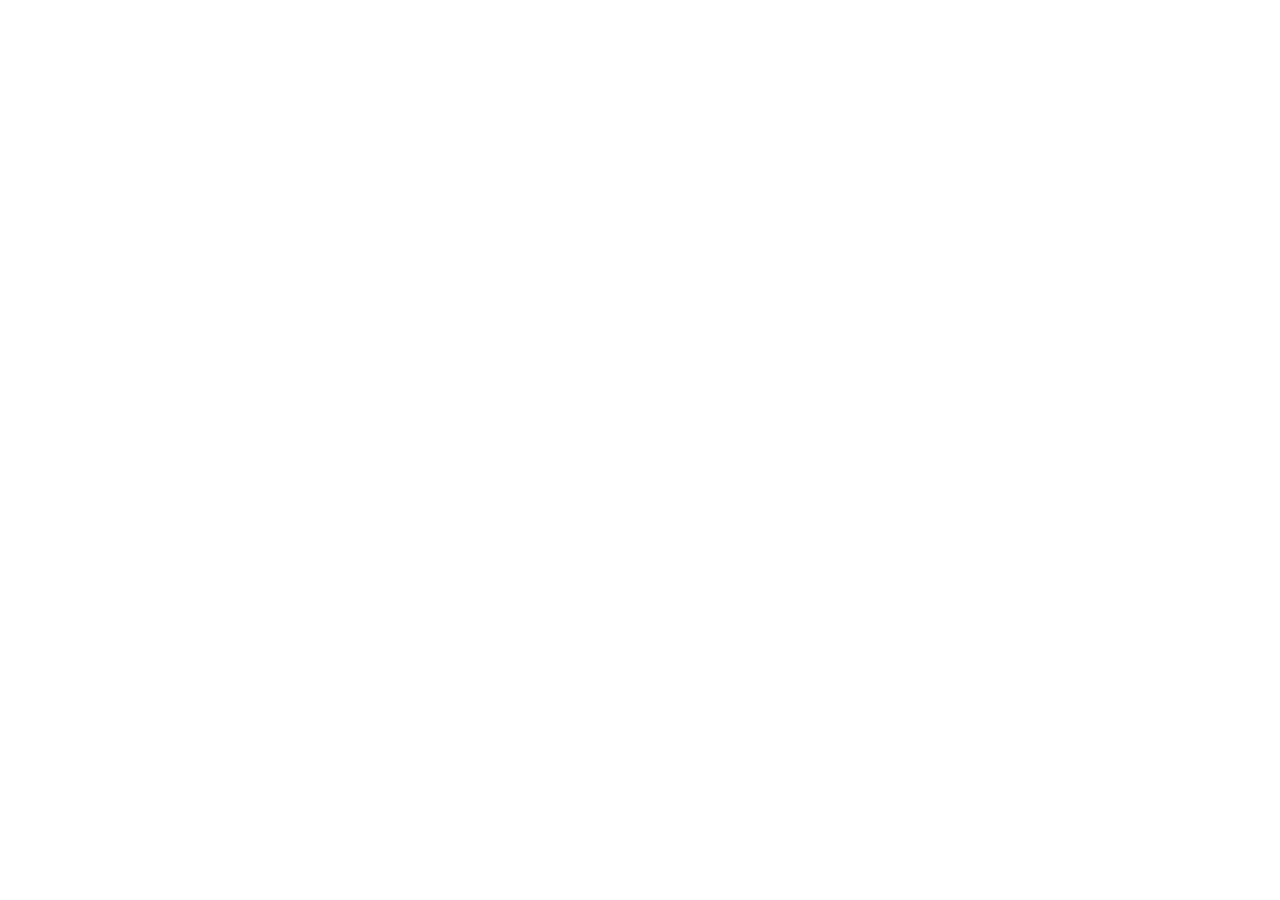
==== about.html @ 4b4af06e "[200~ Init : création du dépôt, arborescence des fichiers et structure HTML de base~  Init : créati" ====
<!DOCTYPE html>
<html lang="en">
<head>
    <meta charset="UTF-8">
    <meta name="viewport" content="width=device-width, initial-scale=1.0">
    <title>Document</title>
</head>
<link rel="stylesheet" href="https://cdn.jsdelivr.net/npm/bootstrap@5.3.8/dist/css/bootstrap.min.css">
<body>
    <script src="https://cdn.jsdelivr.net/npm/bootstrap@5.3.8/dist/js/bootstrap.bundle.min.js
"></script>
</body>
</html>
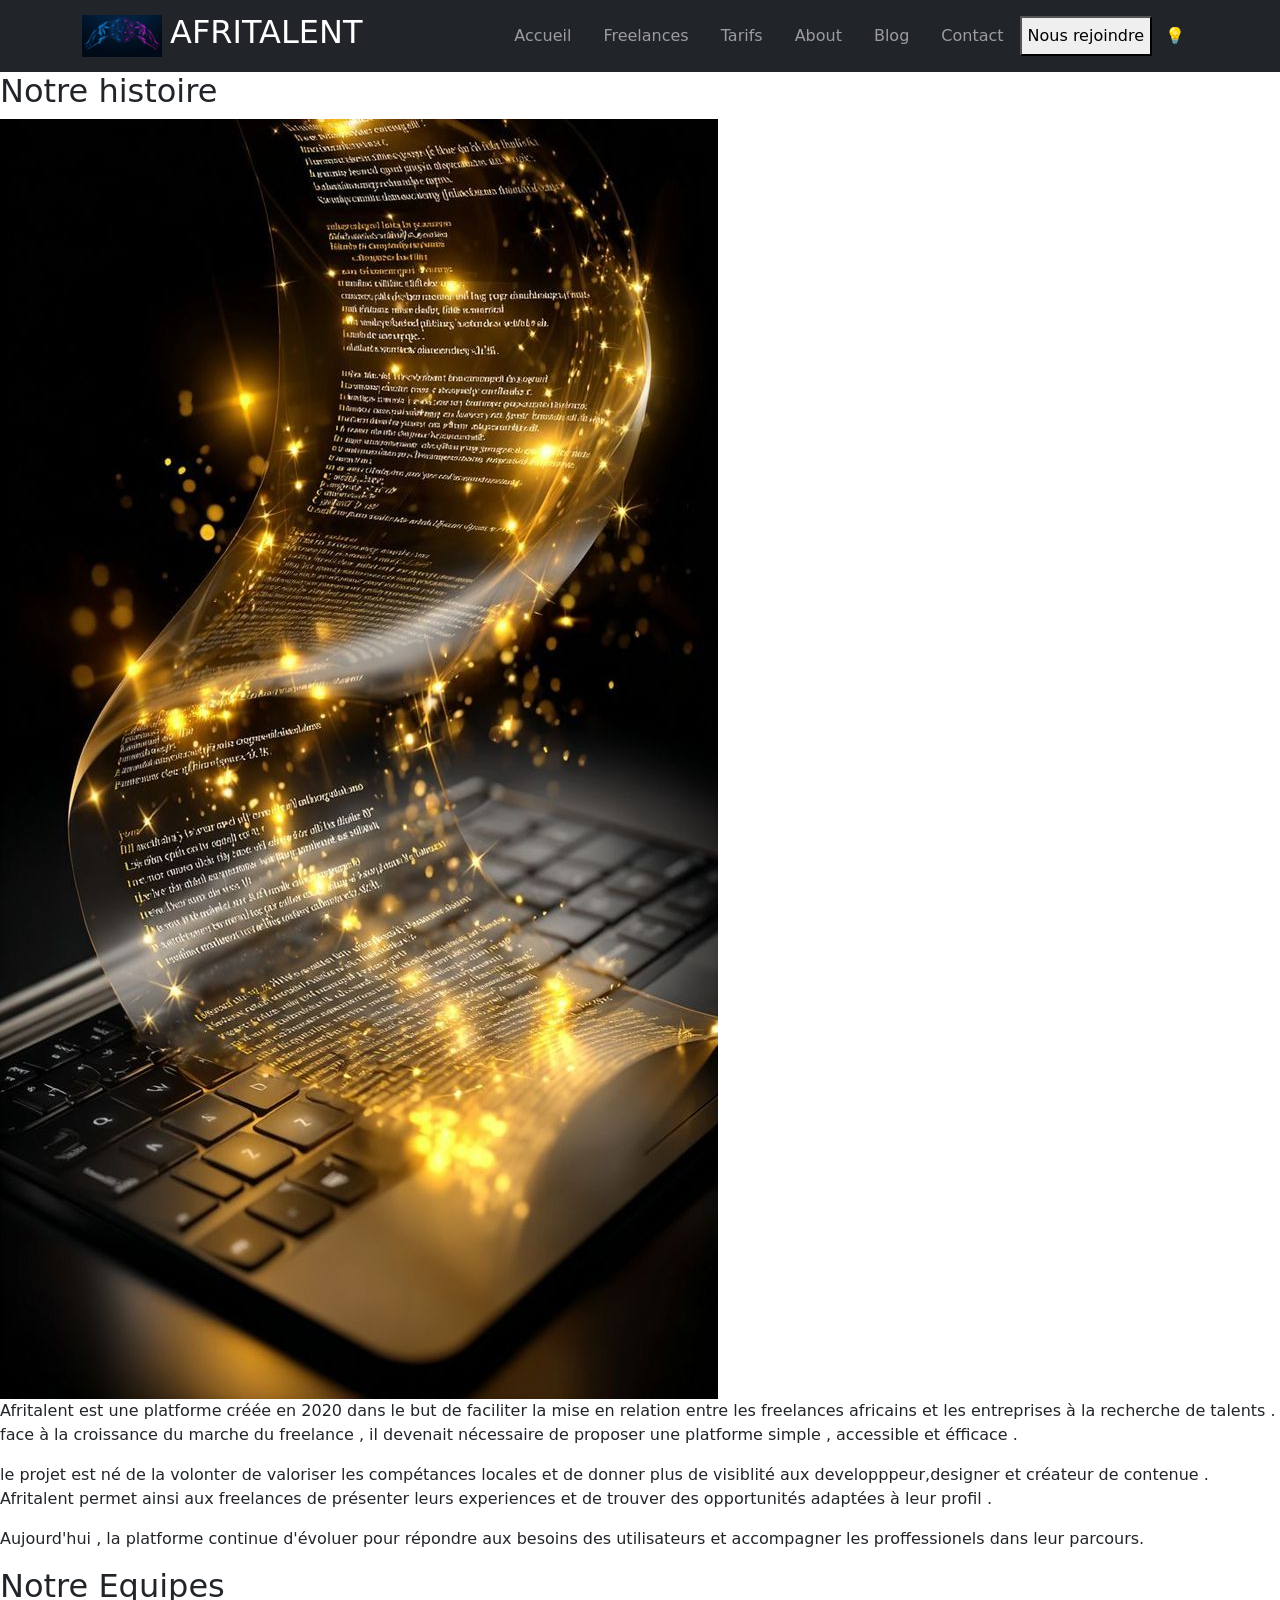
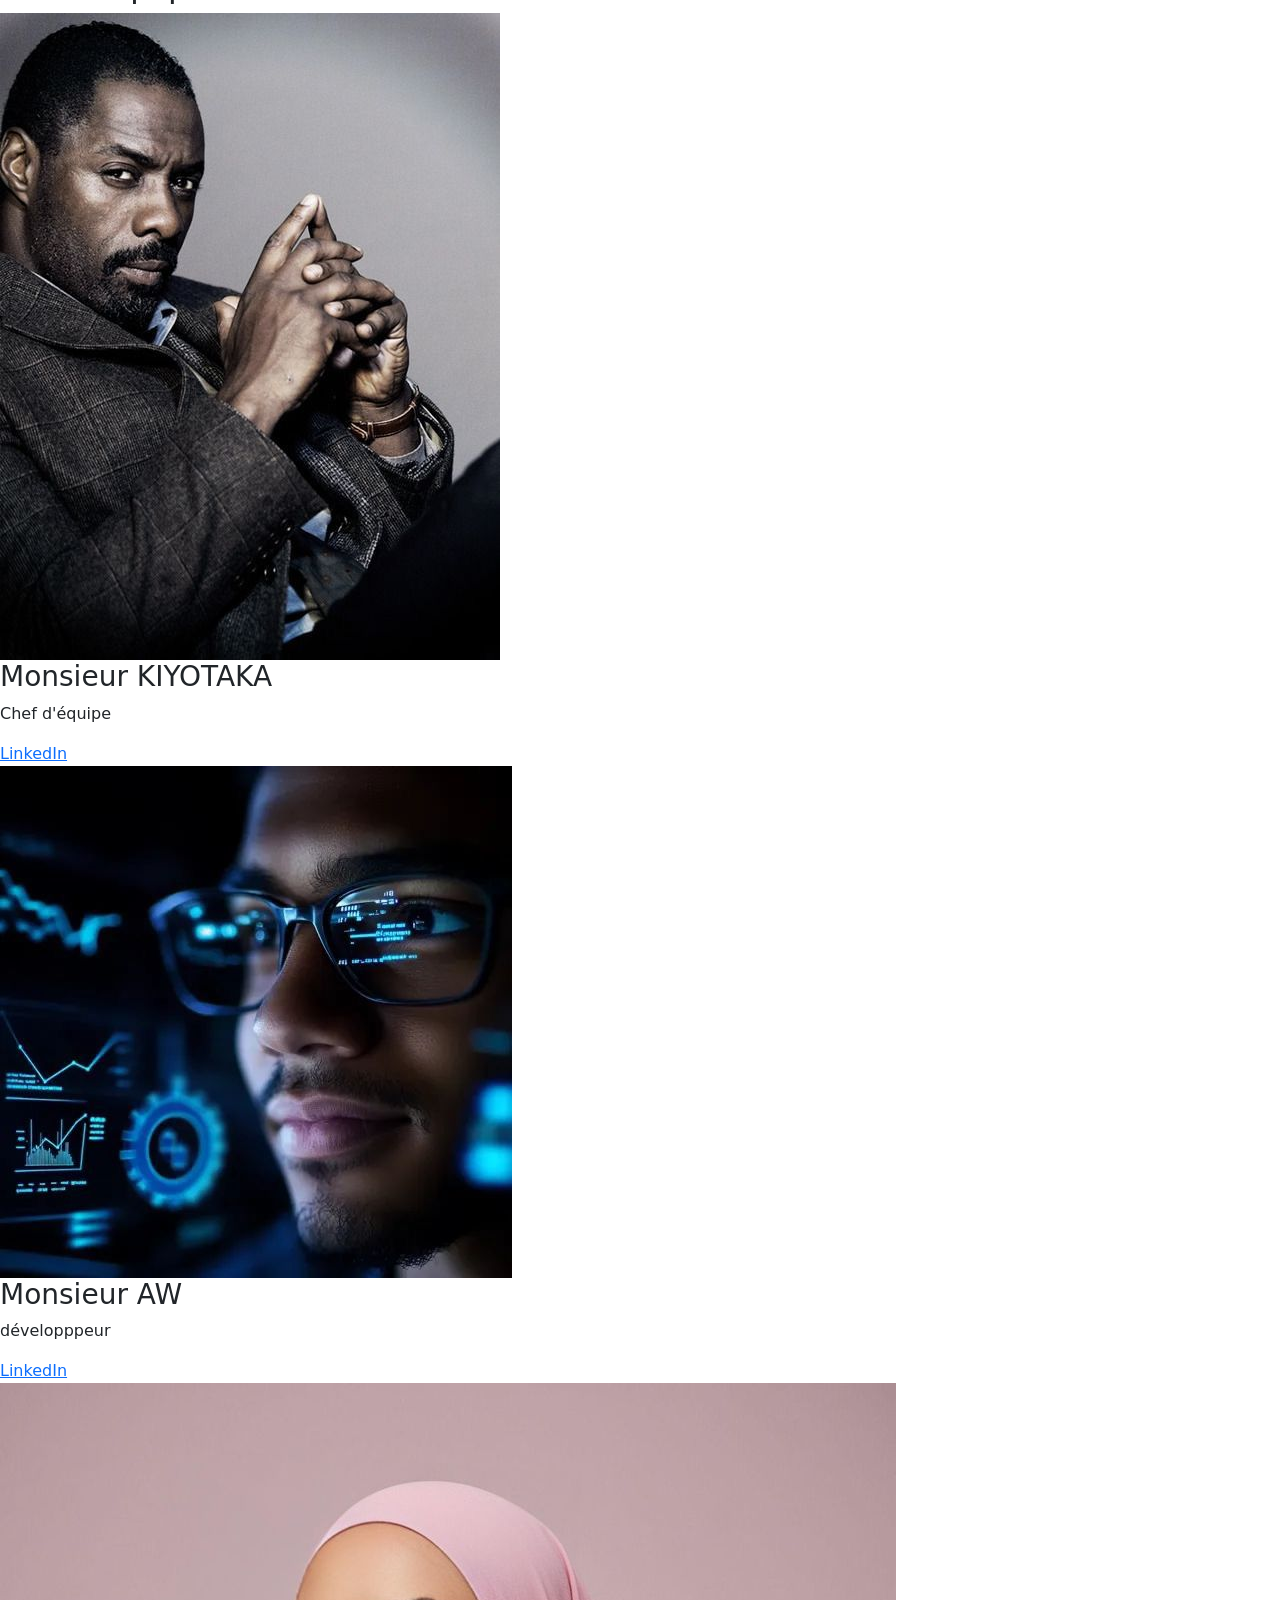
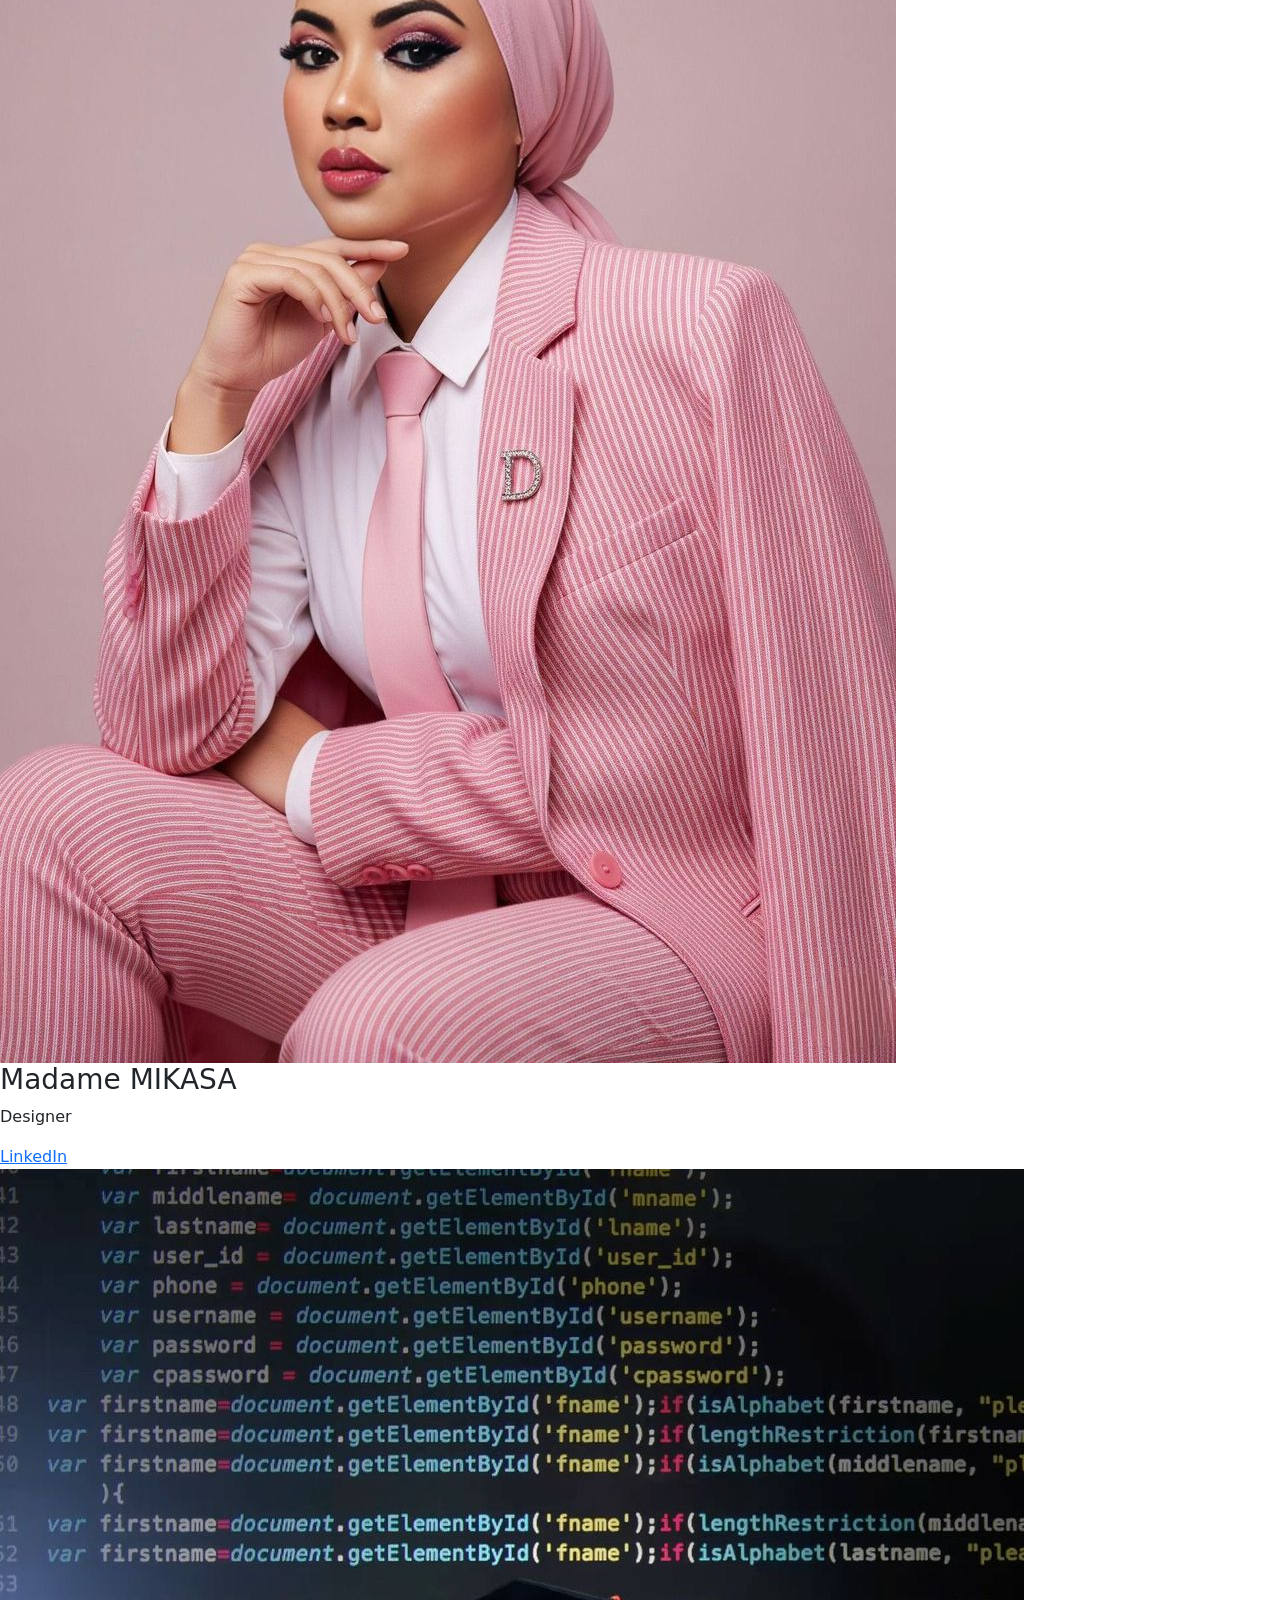
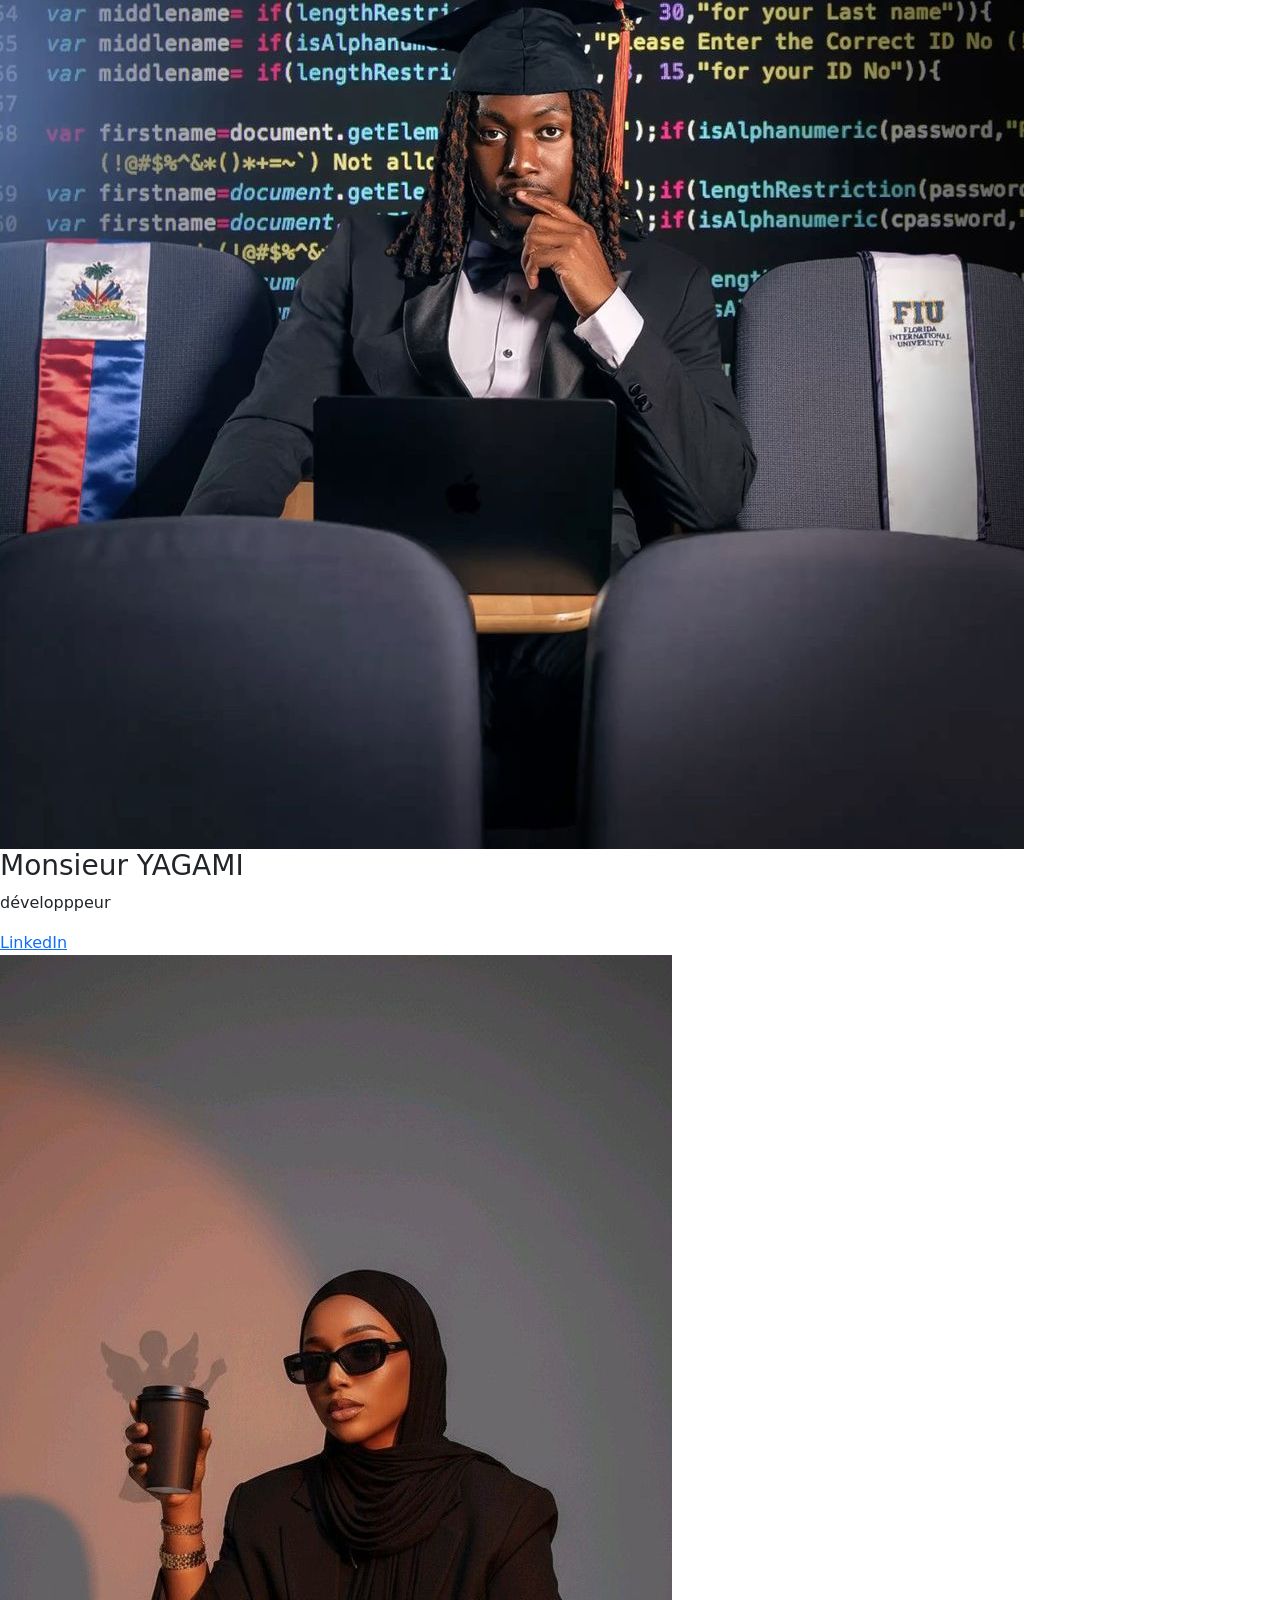
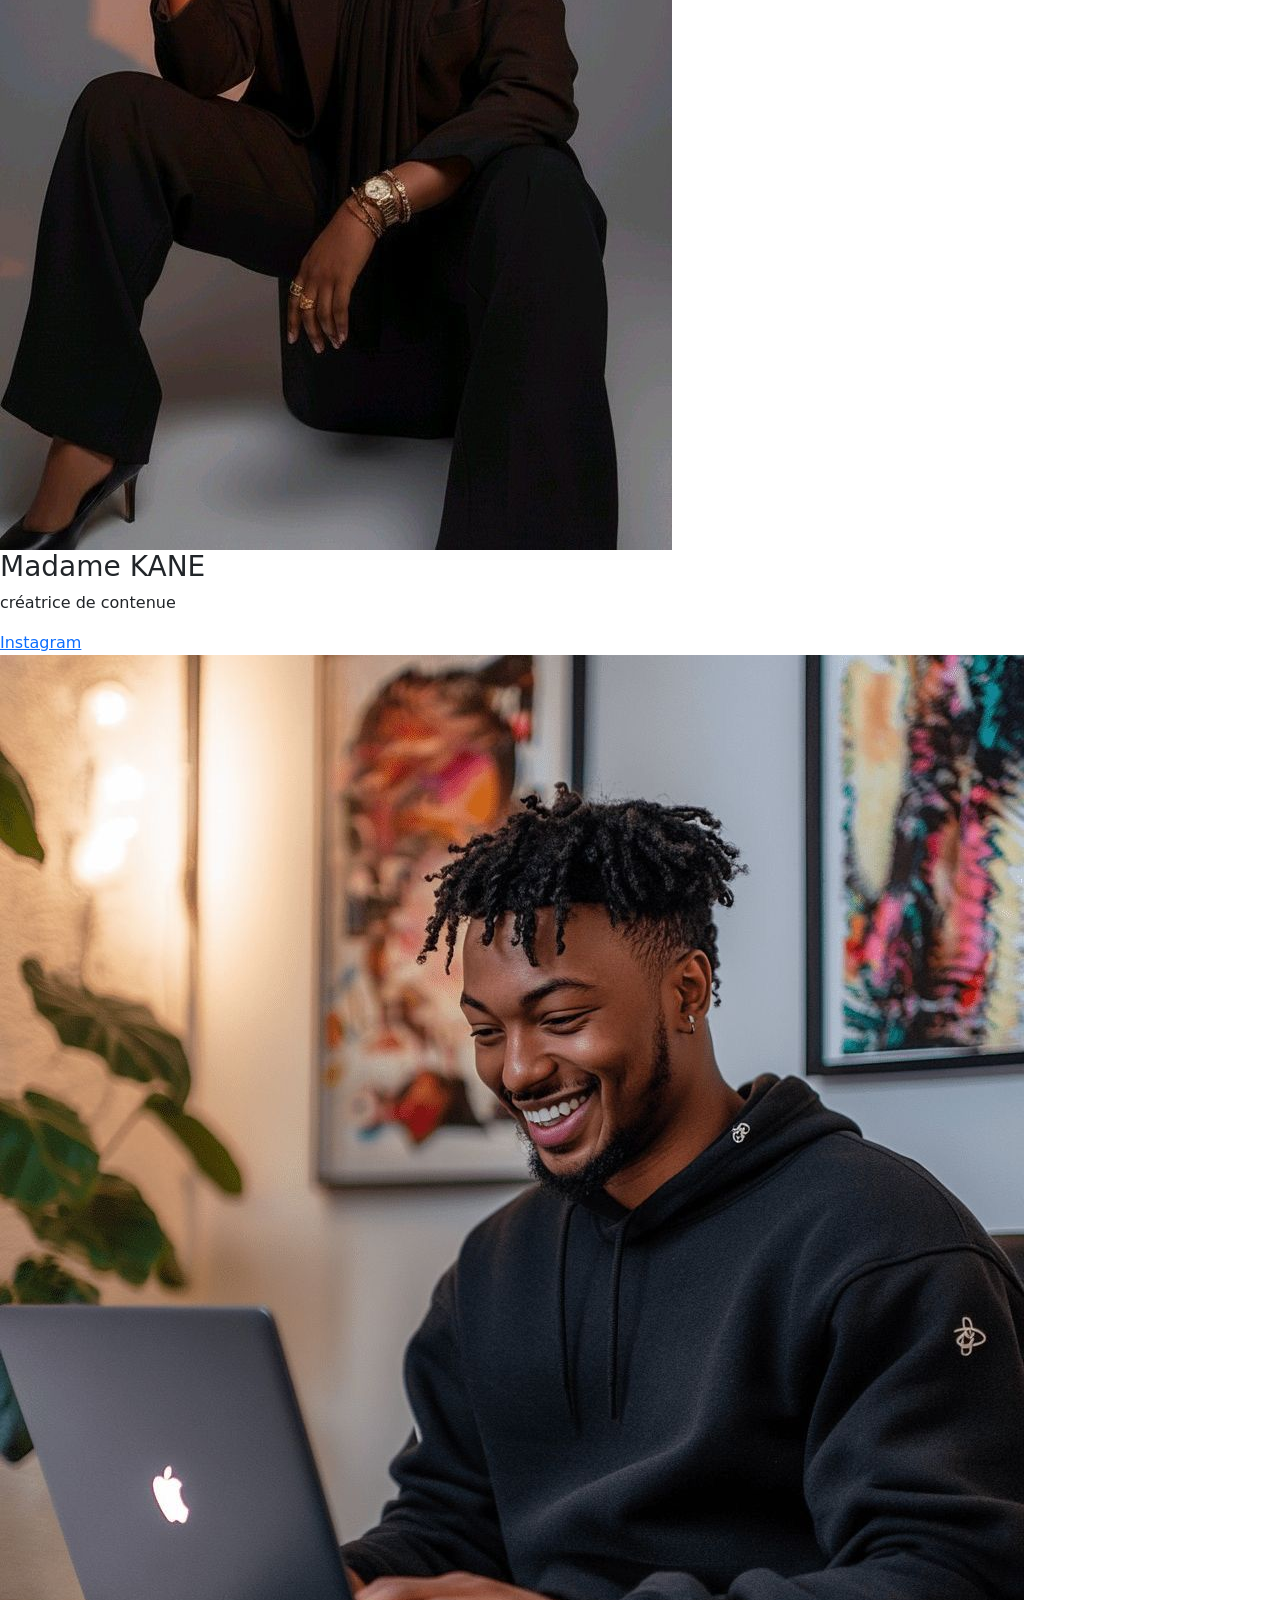
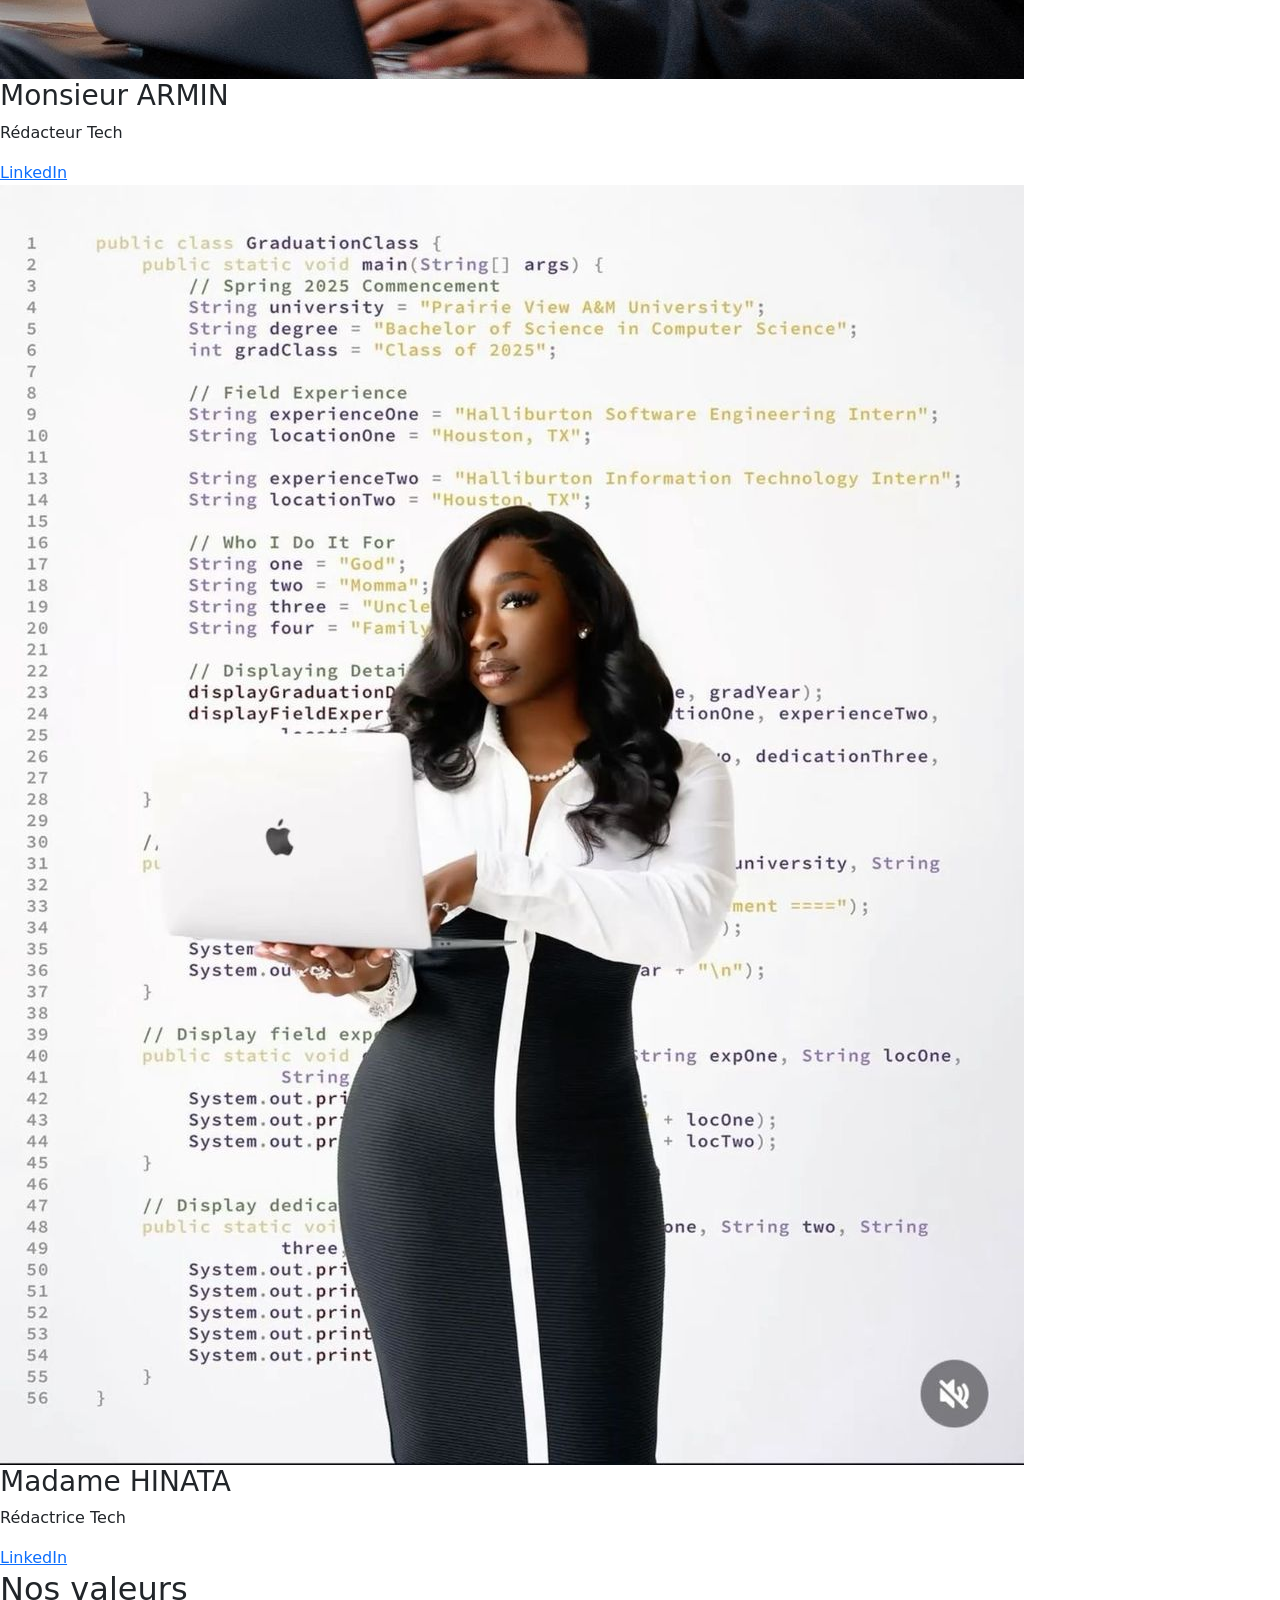
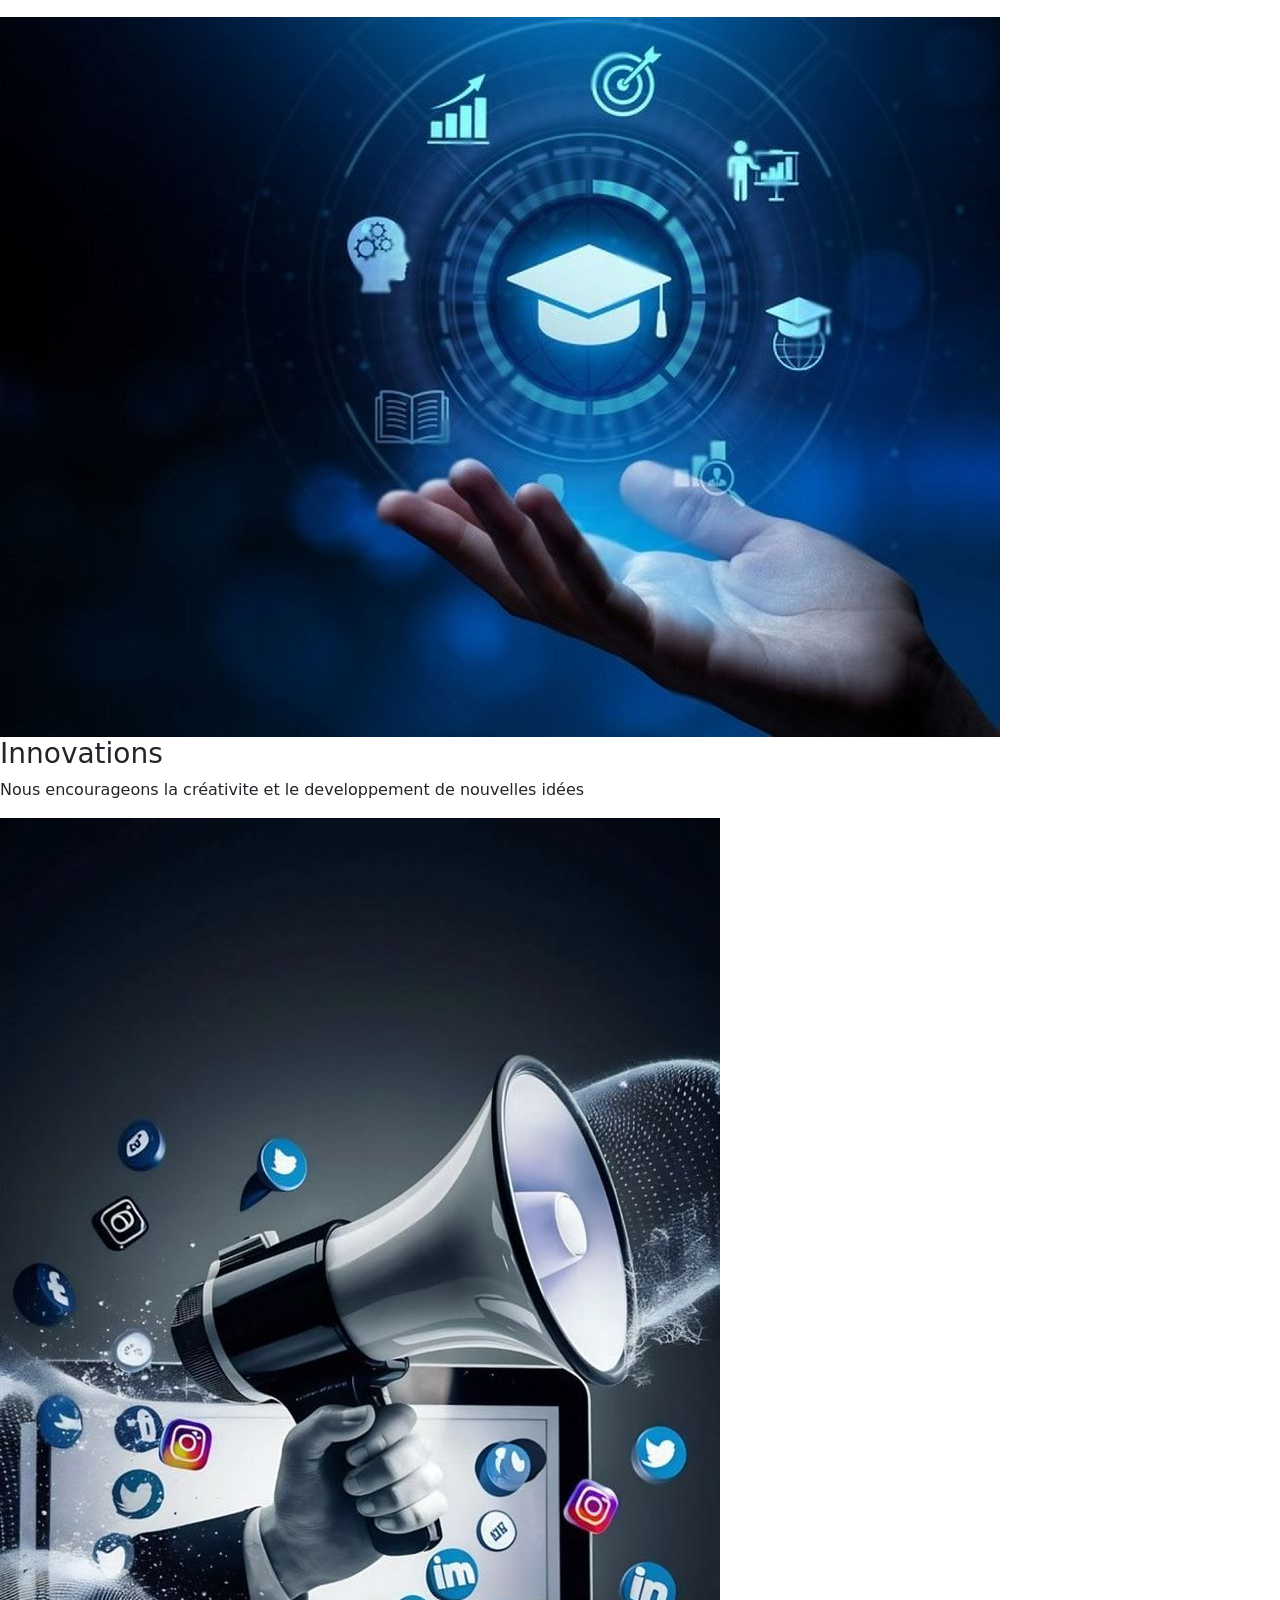
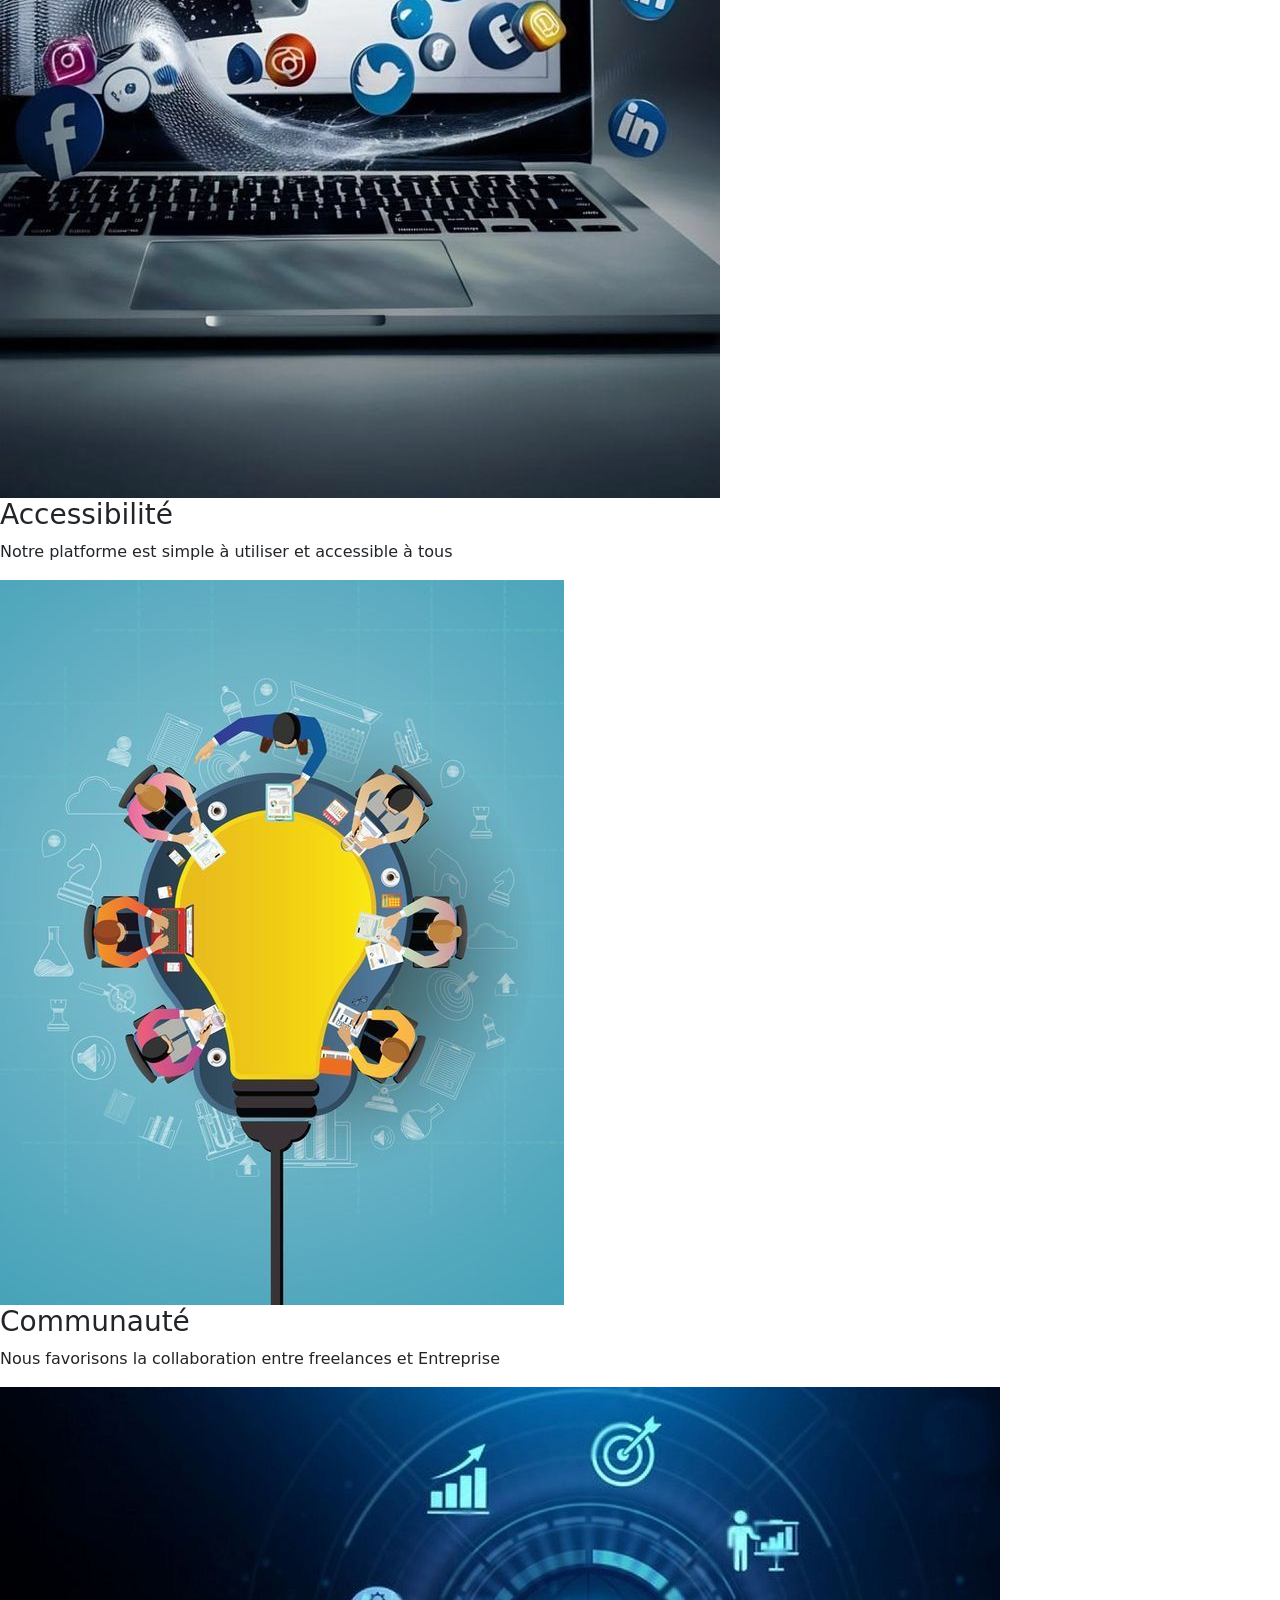
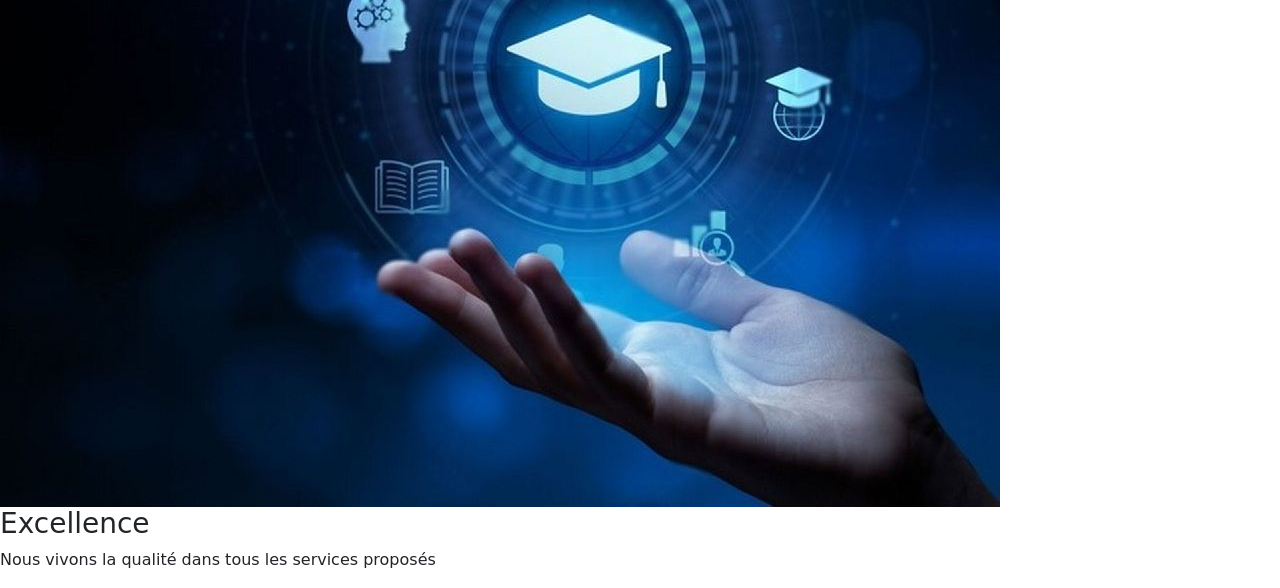
==== commit a6acece0: "HTML : structure complète des 5 pages avec sections et contenu texte quelques corrections de fautes" ====
--- a/about.html
+++ b/about.html
@@ -6,7 +6,164 @@
     <title>Document</title>
 </head>
 <link rel="stylesheet" href="https://cdn.jsdelivr.net/npm/bootstrap@5.3.8/dist/css/bootstrap.min.css">
+
 <body>
+
+   <header>
+        <div>
+<nav class="navbar navbar-expand-lg navbar-dark bg-dark">
+    <div class="container">
+        <!--gestion du menu--> 
+        <a class="navbar-brand d-flex align-items-center" href="index.html">
+        <img src="images/image8.jpeg" alt="logo" width="80" class="me-2">
+        <h2>AFRITALENT</h2>
+        </a>
+        <!--bouton mobile-->
+    <button class="navbar-toggler" type="button" data-bs-toggle="collapse" data-bs-target="#navbarMenu">
+<span class="navbar-toggler-icon"></span>
+    </button>
+    <!--menu de nav-->
+    <div class="collapse navbar-collapse" id="navbarMenu">
+        <ul class="navbar-nav ms-auto">
+  <li class="nav-item">
+    <a class="nav-link mx-2" href="index.html">Accueil</a>
+    </li>
+<li class="nav-item">
+<a class="nav-link mx-2" href="freelances.html">Freelances</a>
+</li>
+<li class="nav-item">
+<a class="nav-link mx-2" href="tarifs.html">Tarifs</a>
+</li>
+<li class="nav-item">
+<a class="nav-link mx-2" href="about.html">About</a>
+</li>
+<li class="nav-item">
+<a class="nav-link mx-2" href="blog.html">Blog</a>
+</li>
+<li class="nav-item">
+<a class="nav-link mx-2" href="contact.html">Contact</a>
+</li>
+
+<button class="diey">Nous rejoindre</button>
+<button id="btn" class="btn btn-pink">💡</button>
+</ul>
+</div>
+</div>
+</nav>
+
+    </header>
+
+<section>
+  <h2>Notre histoire</h2>
+  <img src="images/image37.jpeg" alt="">
+  <p>Afritalent est une platforme créée en 2020 dans le but de faciliter la mise en relation entre 
+    les freelances africains et les entreprises à la recherche de talents .
+  face à la croissance du marche du freelance , il devenait nécessaire de proposer une platforme simple , accessible et éfficace .
+  </p>
+
+  <p>le projet est né de la volonter de valoriser les compétances locales et de donner plus de visiblité aux developppeur,designer et 
+    créateur de contenue . Afritalent permet ainsi aux freelances de présenter leurs experiences et de trouver des opportunités 
+    adaptées à leur profil .
+  </p>
+  <p>Aujourd'hui , la platforme continue d'évoluer pour répondre  aux besoins 
+    des utilisateurs et accompagner les proffessionels dans leur parcours.
+  </p>
+</section>
+
+<!--equipes-->
+
+<section>
+  
+  <h2>Notre Equipes</h2>
+  <div>
+
+
+    <div>
+<img src="images/image45.jpeg" alt="">
+<h3>Monsieur KIYOTAKA</h3>
+<p>Chef d'équipe</p>
+<a href="https://linkedin.com">LinkedIn</a>
+</div>
+
+ <div>
+<img src="images/image38.jpeg" alt="">
+<h3>Monsieur AW</h3>
+<p>développpeur</p>
+<a href="https://linkedin.com">LinkedIn</a>
+    </div>
+
+    <div>
+<img src="images/image43.jpeg" alt="">
+<h3>Madame MIKASA</h3>
+<p>Designer</p>
+<a href="https://linkedin.com">LinkedIn</a>
+</div>
+
+    <div>
+<img src="images/image40.jpeg" alt="">
+<h3>Monsieur YAGAMI</h3>
+<p>développpeur</p>
+<a href="https://linkedin.com">LinkedIn</a>
+</div>
+
+ <div>
+<img src="images/image44.jpeg" alt="">
+<h3>Madame KANE</h3>
+<p>créatrice de contenue</p>
+<a href="https://instagram.com">Instagram</a>
+</div>
+
+ <div>
+<img src="images/image42.jpeg" alt="">
+<h3>Monsieur ARMIN</h3>
+<p>Rédacteur Tech</p>
+<a href="https://linkedin.com">LinkedIn</a>
+</div>
+
+
+ <div>
+<img src="images/image41.jpeg" alt="">
+<h3>Madame HINATA</h3>
+<p>Rédactrice Tech</p>
+<a href="https://linkedin.com">LinkedIn</a>
+</div>
+  </div>
+</section>
+
+<section>
+  <h2>Nos valeurs</h2>
+  <div>
+    <div>
+    <img src="images/image46.jpeg" alt="">
+      <h3>Innovations</h3>
+      <p>Nous encourageons la créativite et le developpement de nouvelles idées </p>
+    </div>
+
+<div>
+     <img src="images/image49.jpeg" alt=""> 
+      <h3>Accessibilité</h3>
+      <p>Notre platforme est simple à utiliser et accessible à tous </p>
+    </div>
+
+
+<div>
+      <img src="images/image48.jpeg" alt="">
+      <h3>Communauté</h3>
+      <p>Nous favorisons la collaboration entre freelances et Entreprise </p>
+    </div>
+
+<div>
+      <img src="images/image46.jpeg" alt="">
+      <h3>Excellence</h3>
+      <p>Nous vivons la qualité dans tous les services proposés </p>
+    </div>
+
+  </div>
+</section>
+
+
+<!--chiffres cles javascript-->
+
     <script src="https://cdn.jsdelivr.net/npm/bootstrap@5.3.8/dist/js/bootstrap.bundle.min.js
 "></script>
 </body>
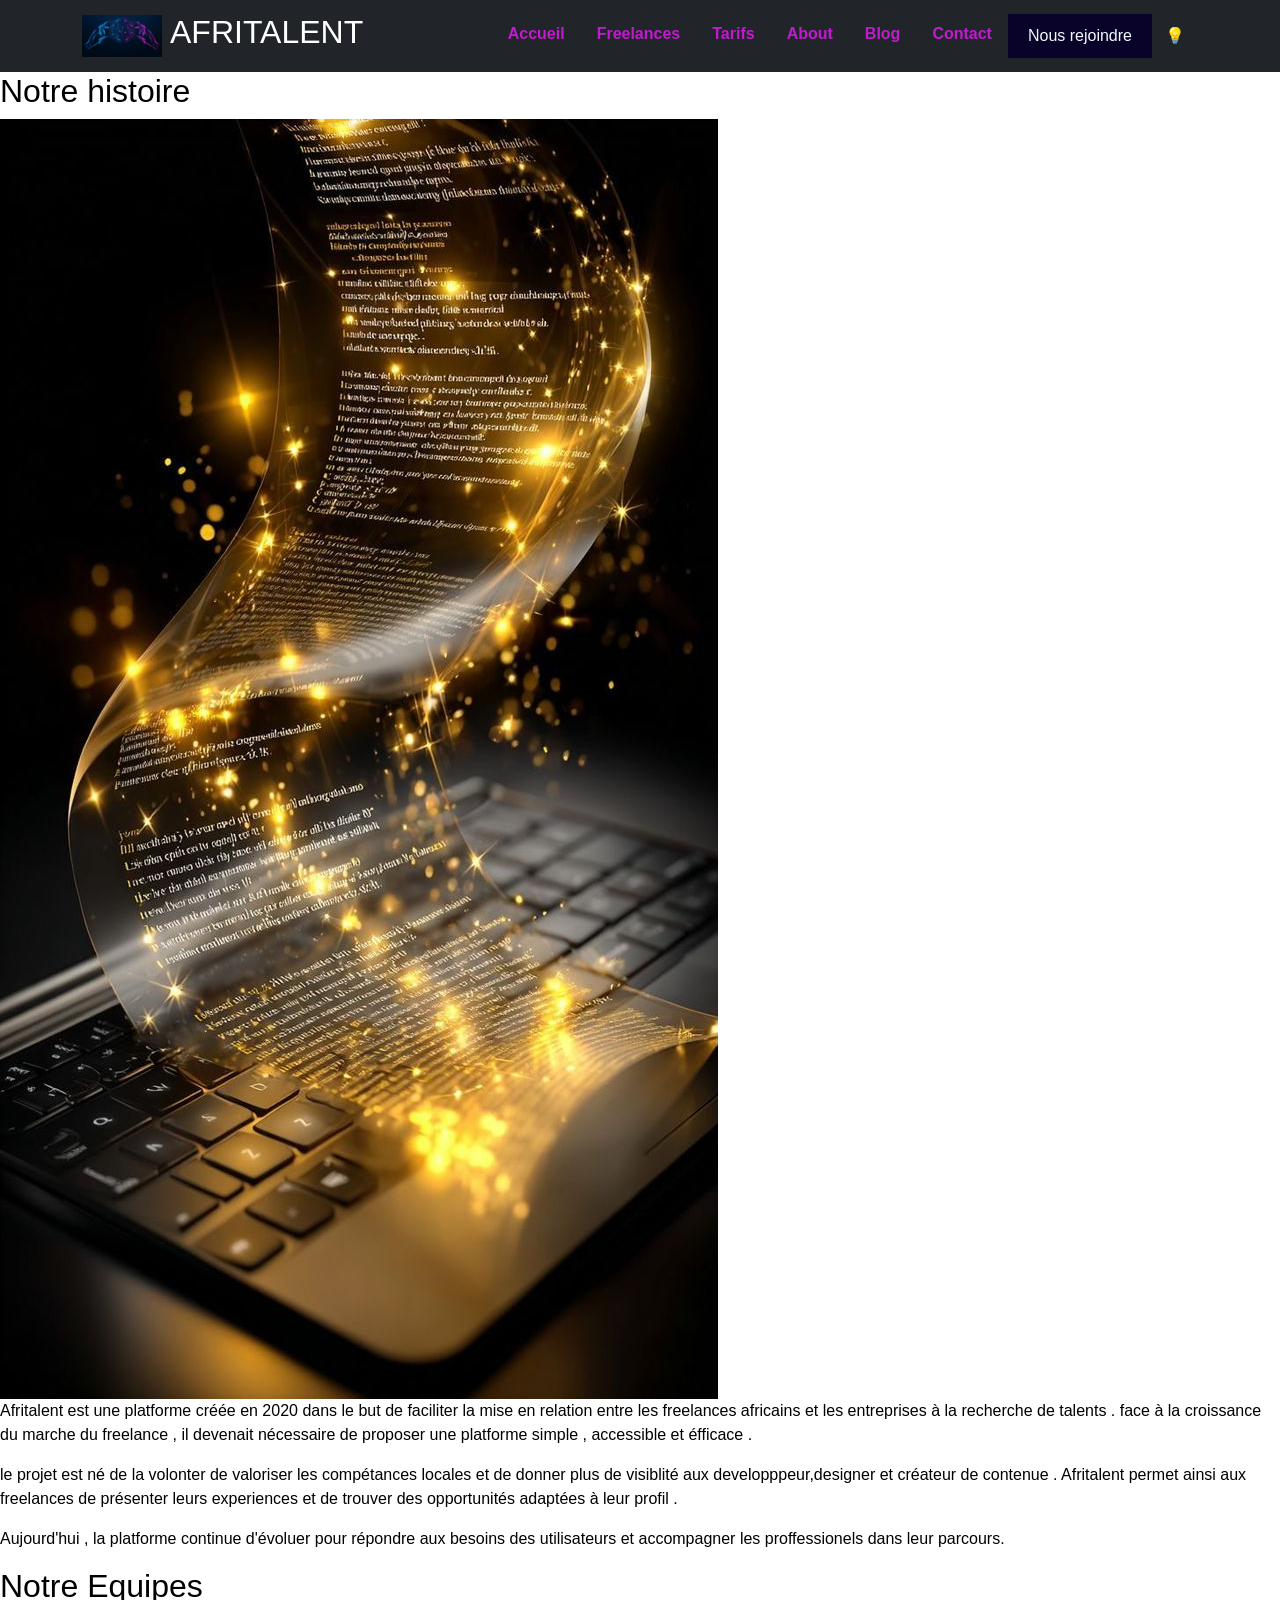
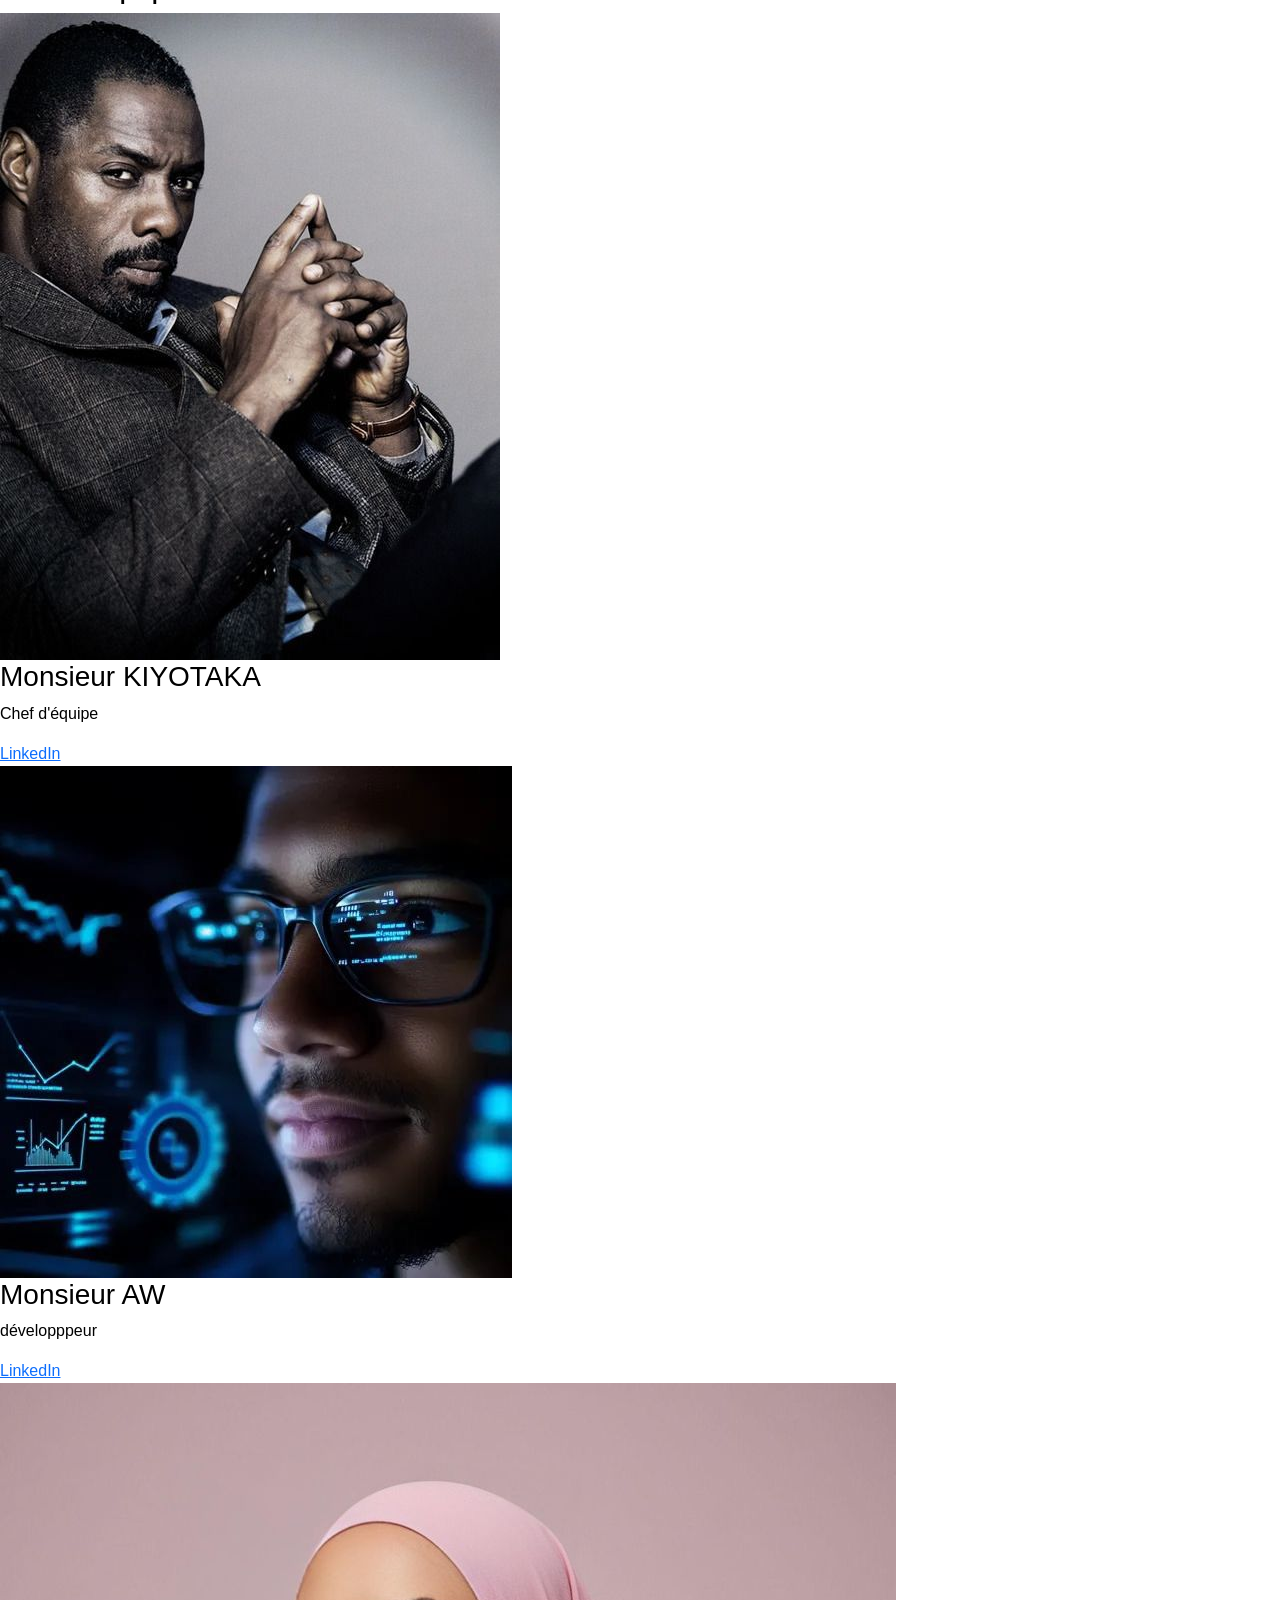
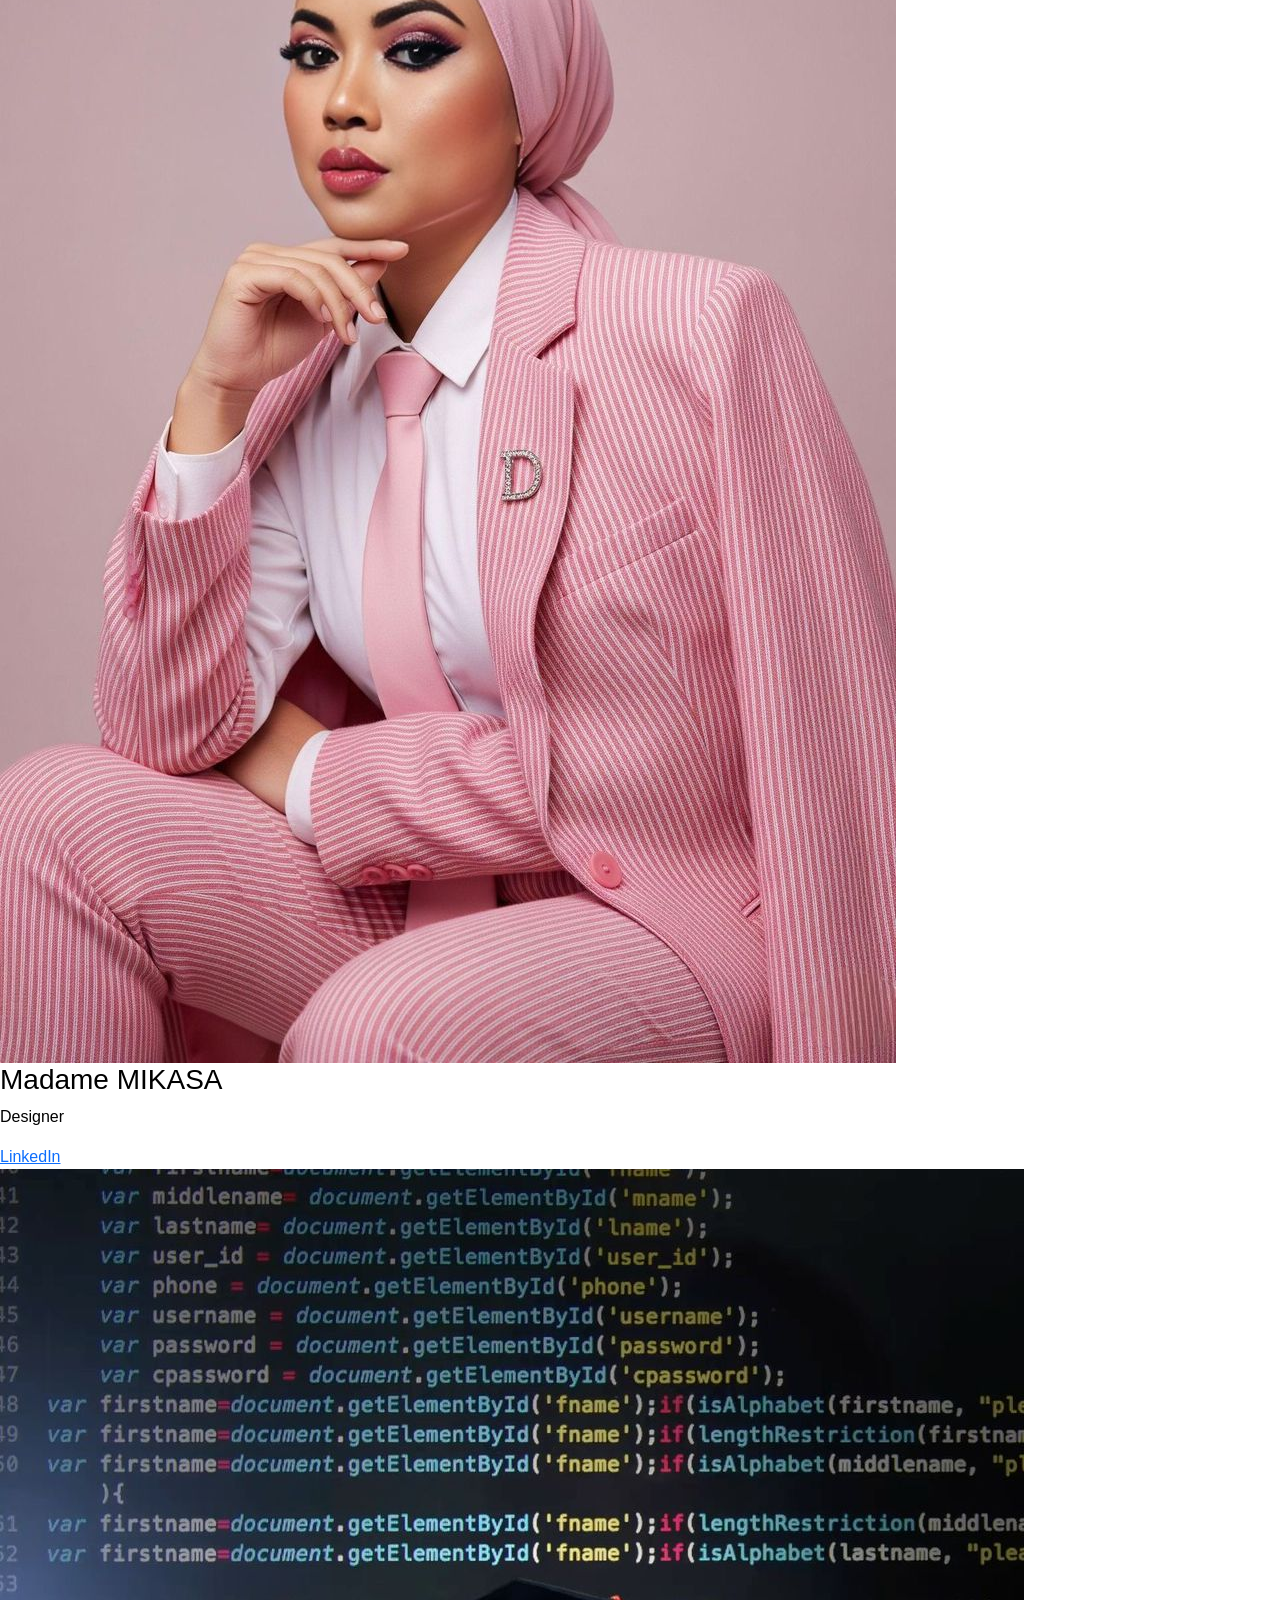
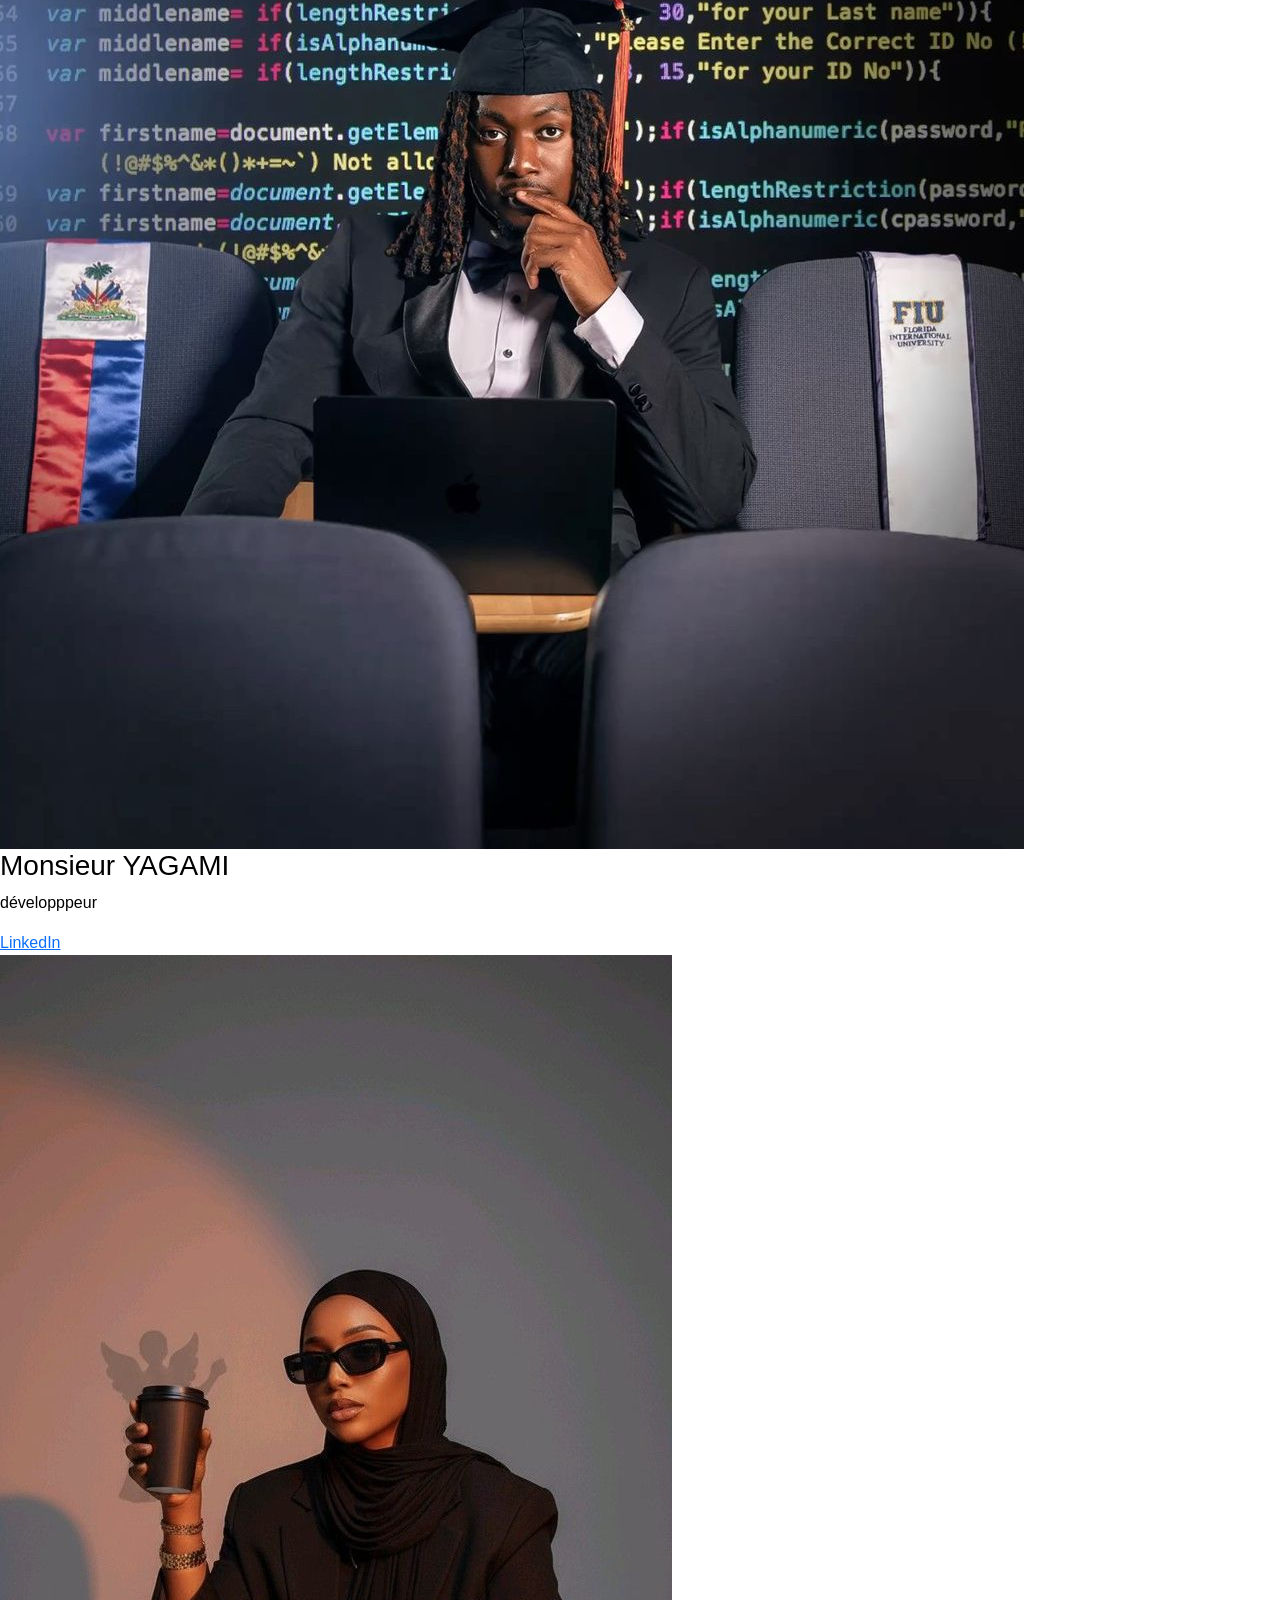
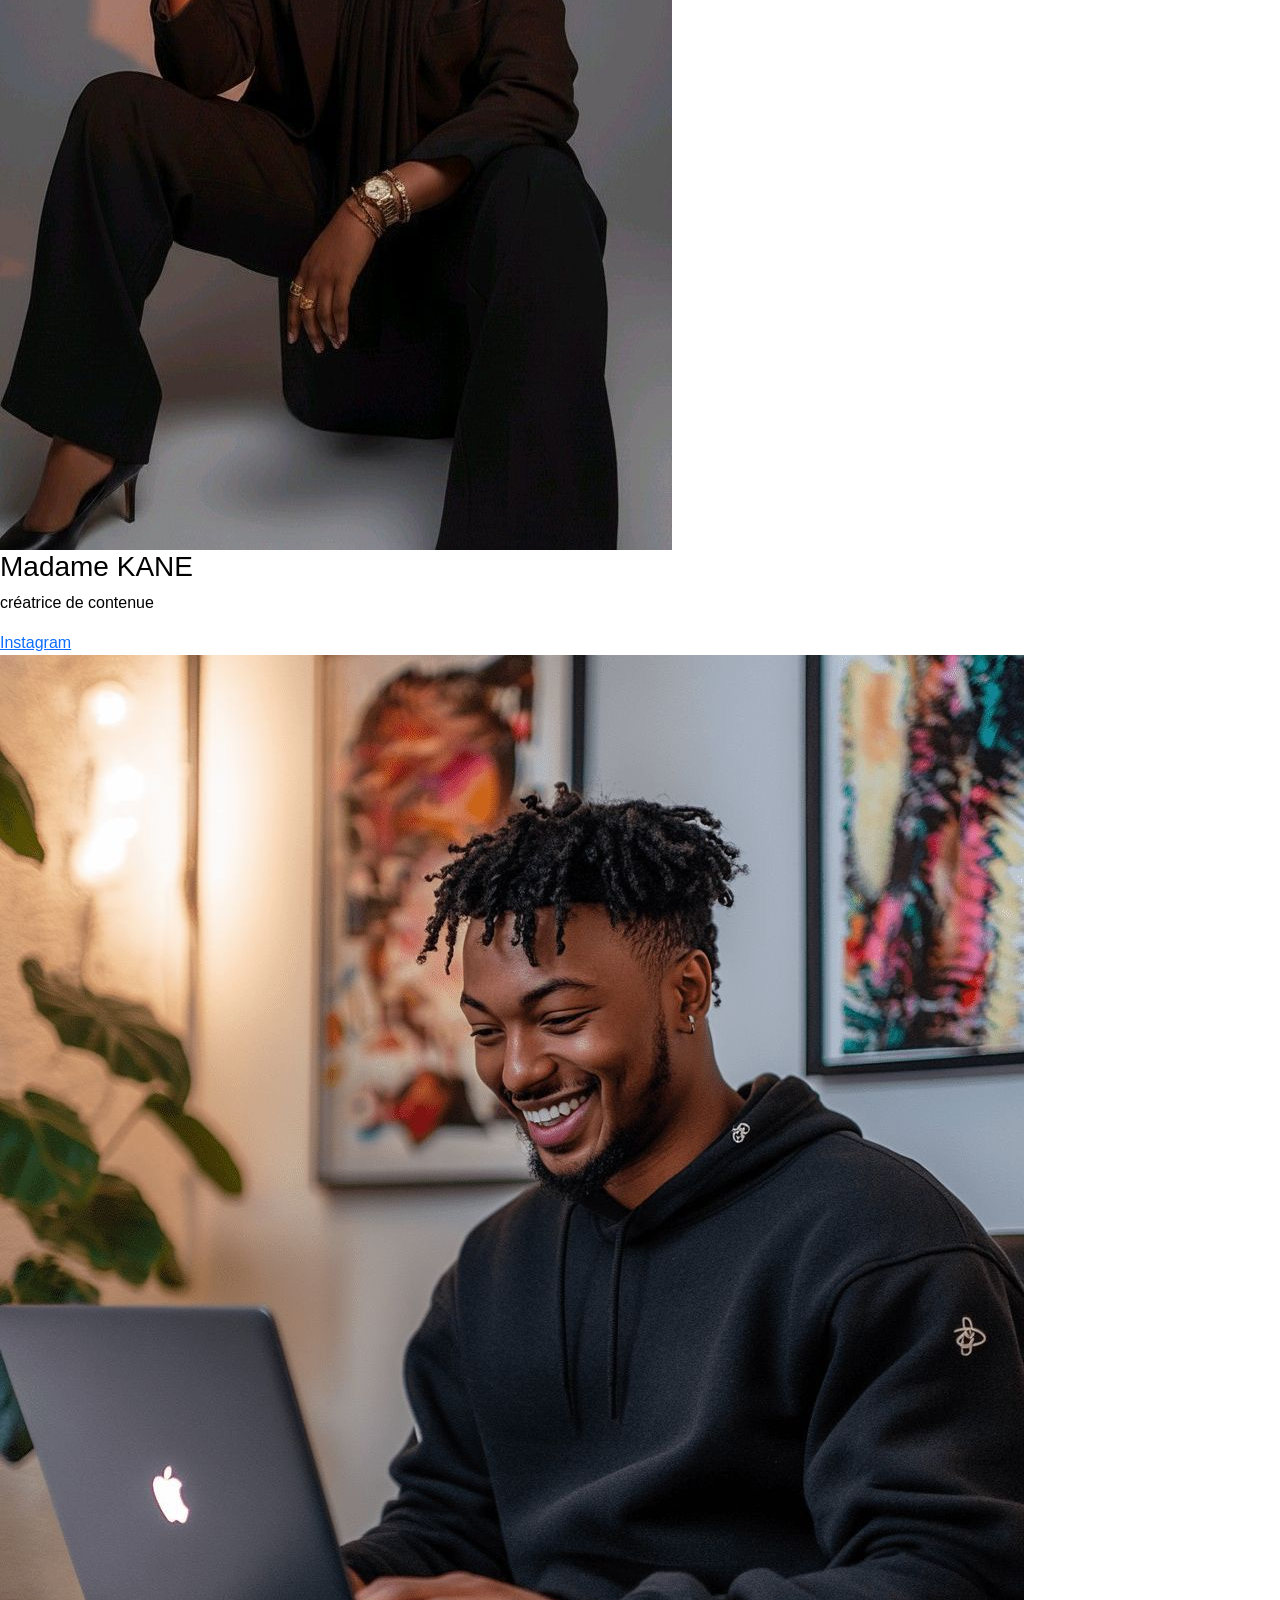
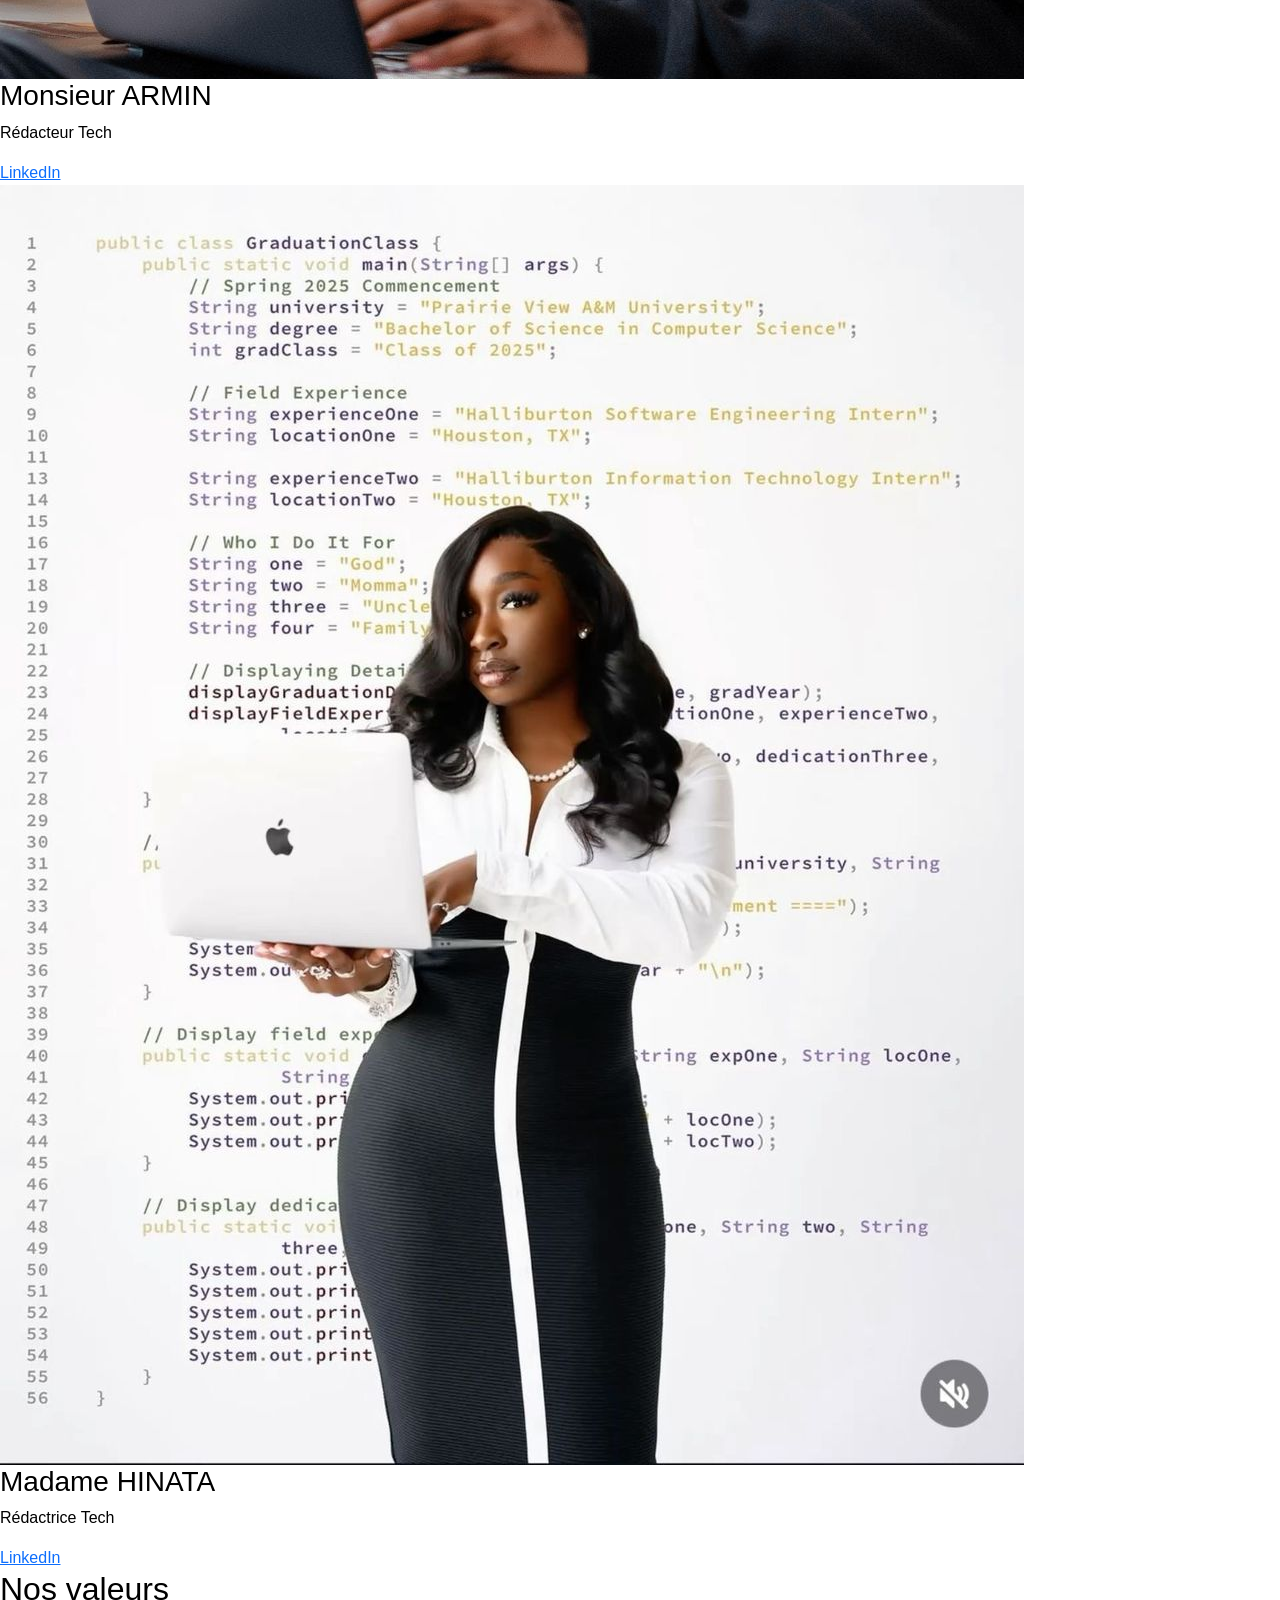
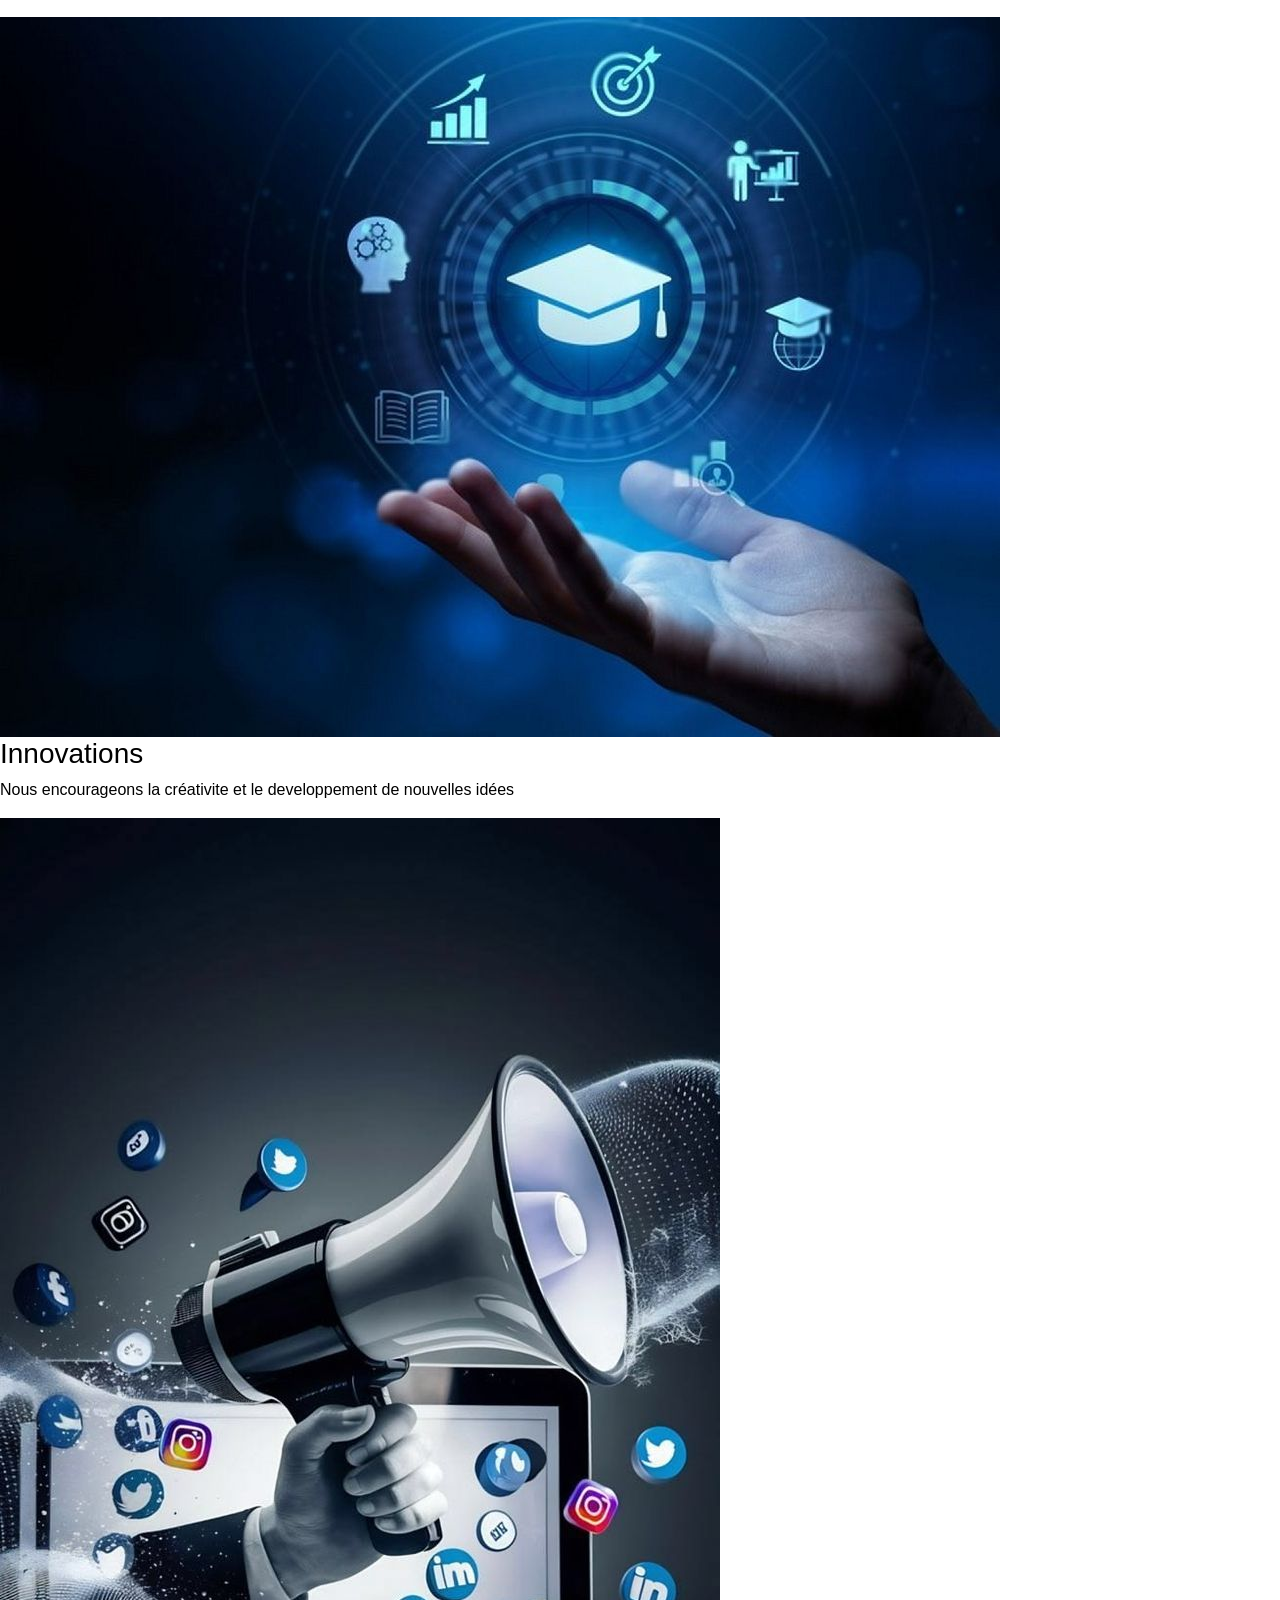
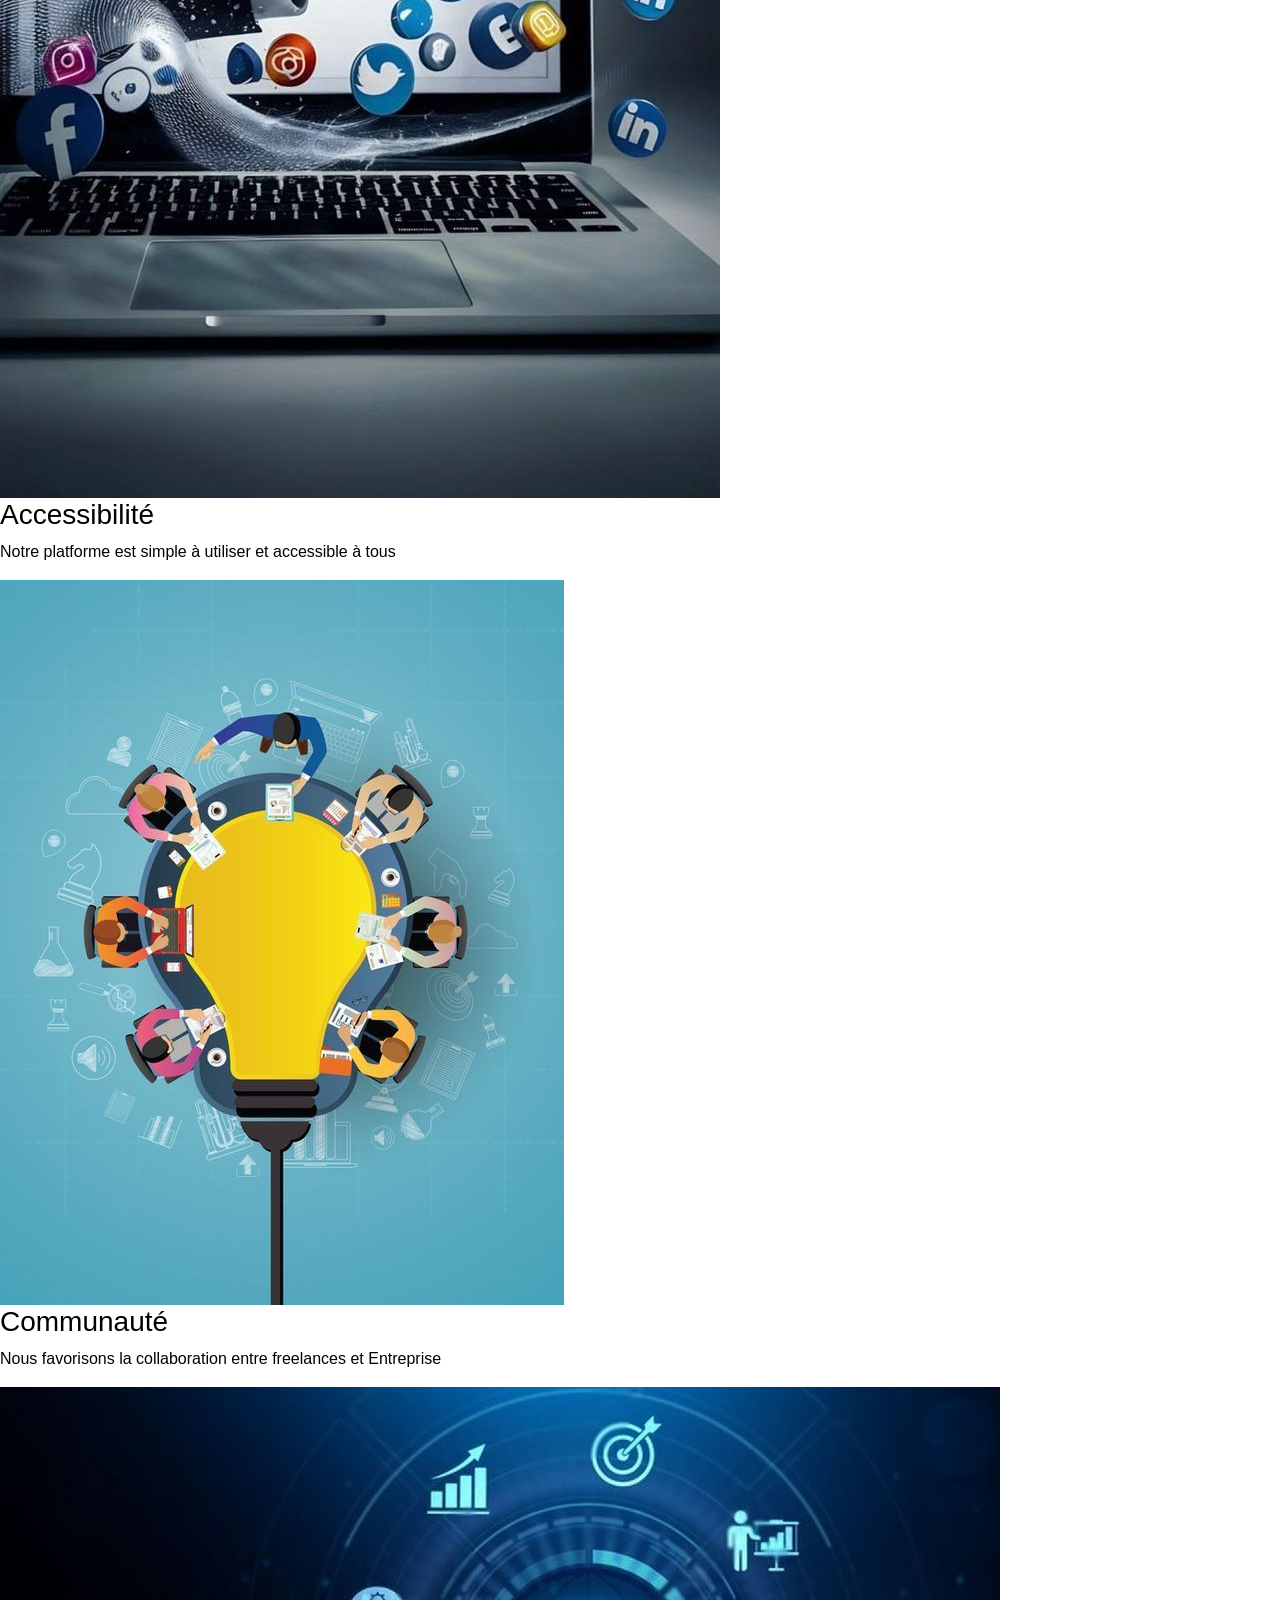
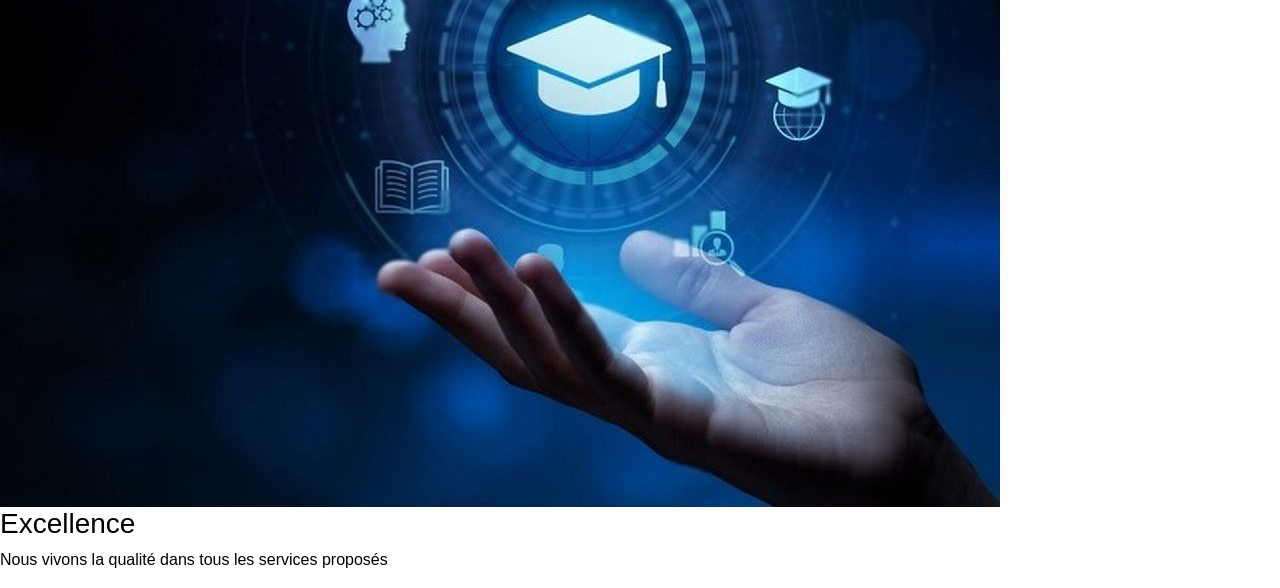
==== commit 3fde3adc: "CSS : variables, typographie, layout général et styles de base" ====
--- a/about.html
+++ b/about.html
@@ -6,6 +6,8 @@
     <title>Document</title>
 </head>
 <link rel="stylesheet" href="https://cdn.jsdelivr.net/npm/bootstrap@5.3.8/dist/css/bootstrap.min.css">
+<link rel="stylesheet" href="css/style.css">
+<link rel="stylesheet" href="https://fonts.googleapis.com/css2?family=poppins&family=Roboto&display=swap">
 
 <body>
 
--- a/css/style.css
+++ b/css/style.css
@@ -0,0 +1,39 @@
+body {
+margin:0 ;
+padding: 0;
+font-family: Arial, sans-serif;
+color: black;
+background-color:white;
+}
+<!--googlefont-->
+body{
+font-family: 'poppins' , sans-serif;
+}
+<!--gestion-navbar-->
+.navbar{ padding: 15px;}
+.navbar-brand { font-weight: bold;
+font-size: 30px;
+}
+.nav-link{
+  color:rgb(192, 27, 207) ;
+  font-weight: 700; 
+}
+.nav-link:hover{
+ color: white}; 
+ <!--espace-->  
+section{
+  padding: 40px;  
+}
+<!--gestion-h1-h2-buttom>
+.kane{
+  color:white;  
+}
+button{
+background-color: rgb(10, 3, 41);
+color: aliceblue;
+border: none;
+padding: 10px 20px ;
+}
+.afri{
+    font-family:italic;
+}
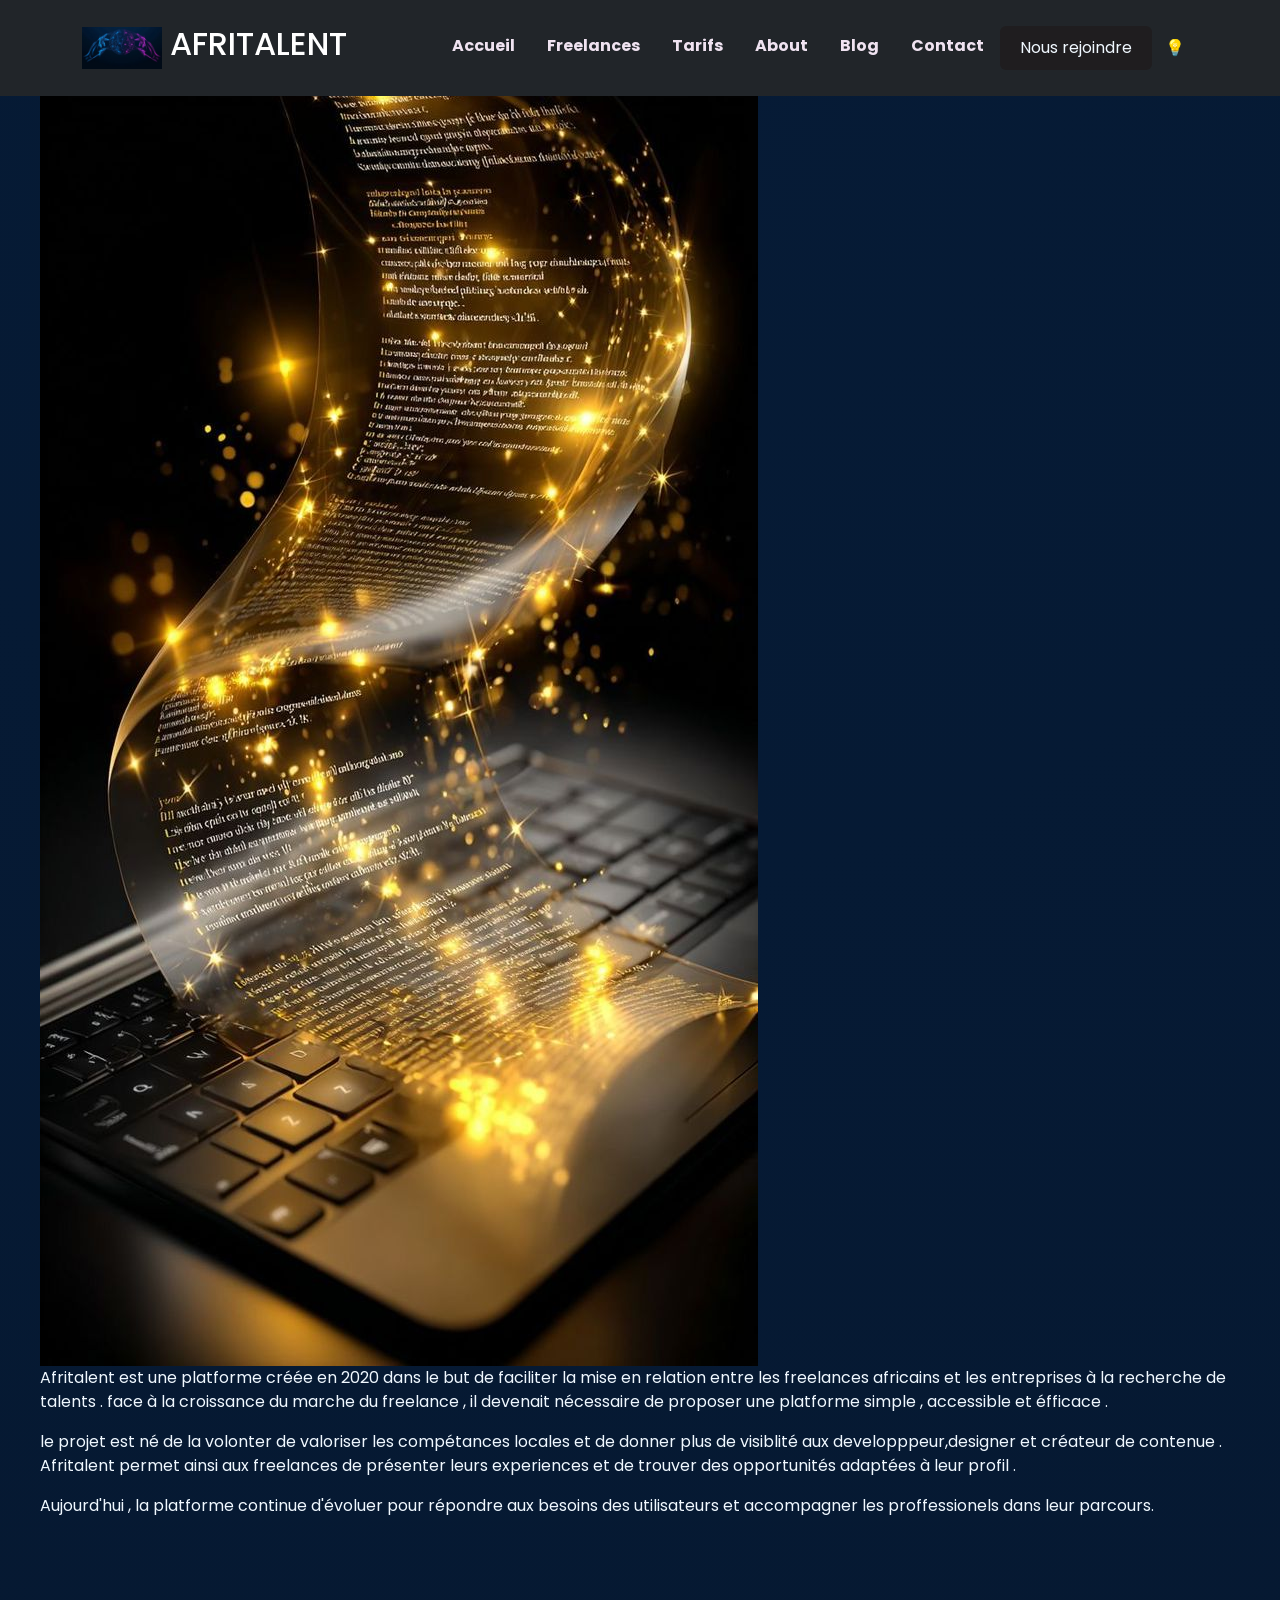
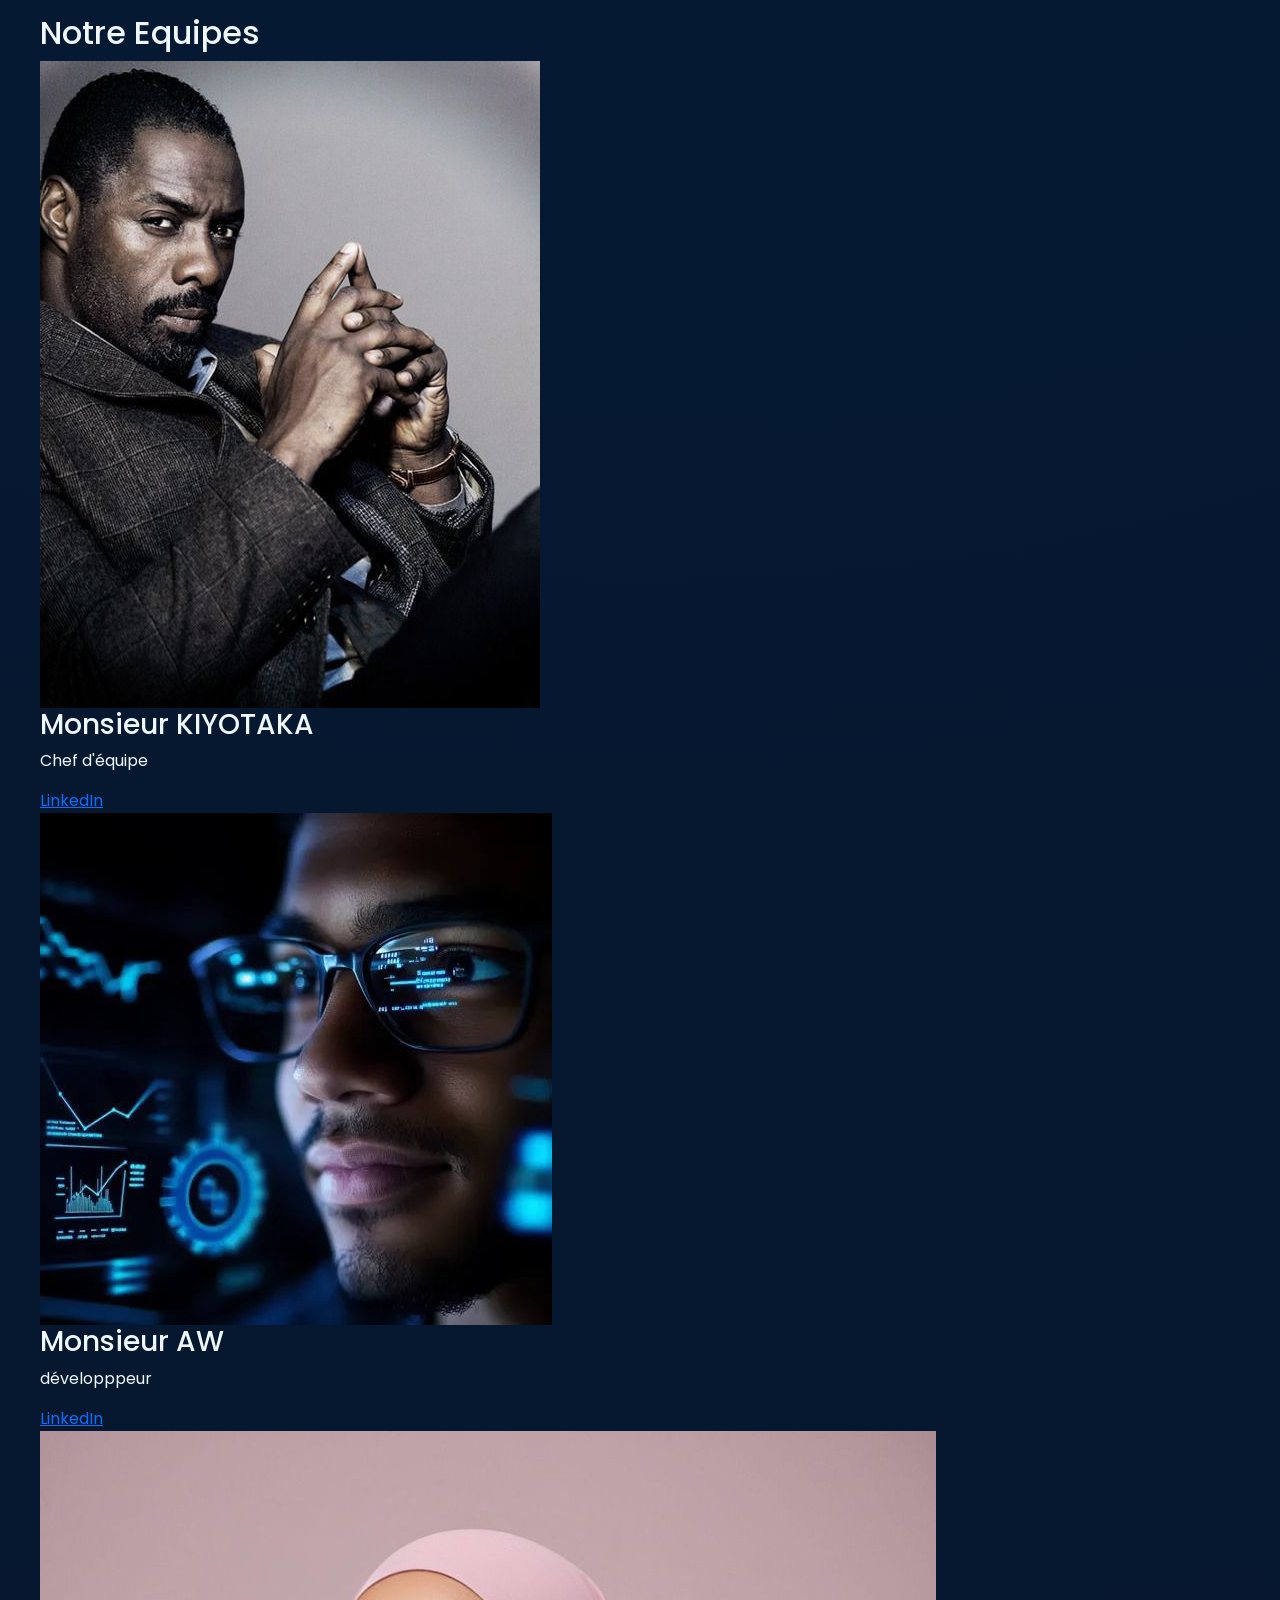
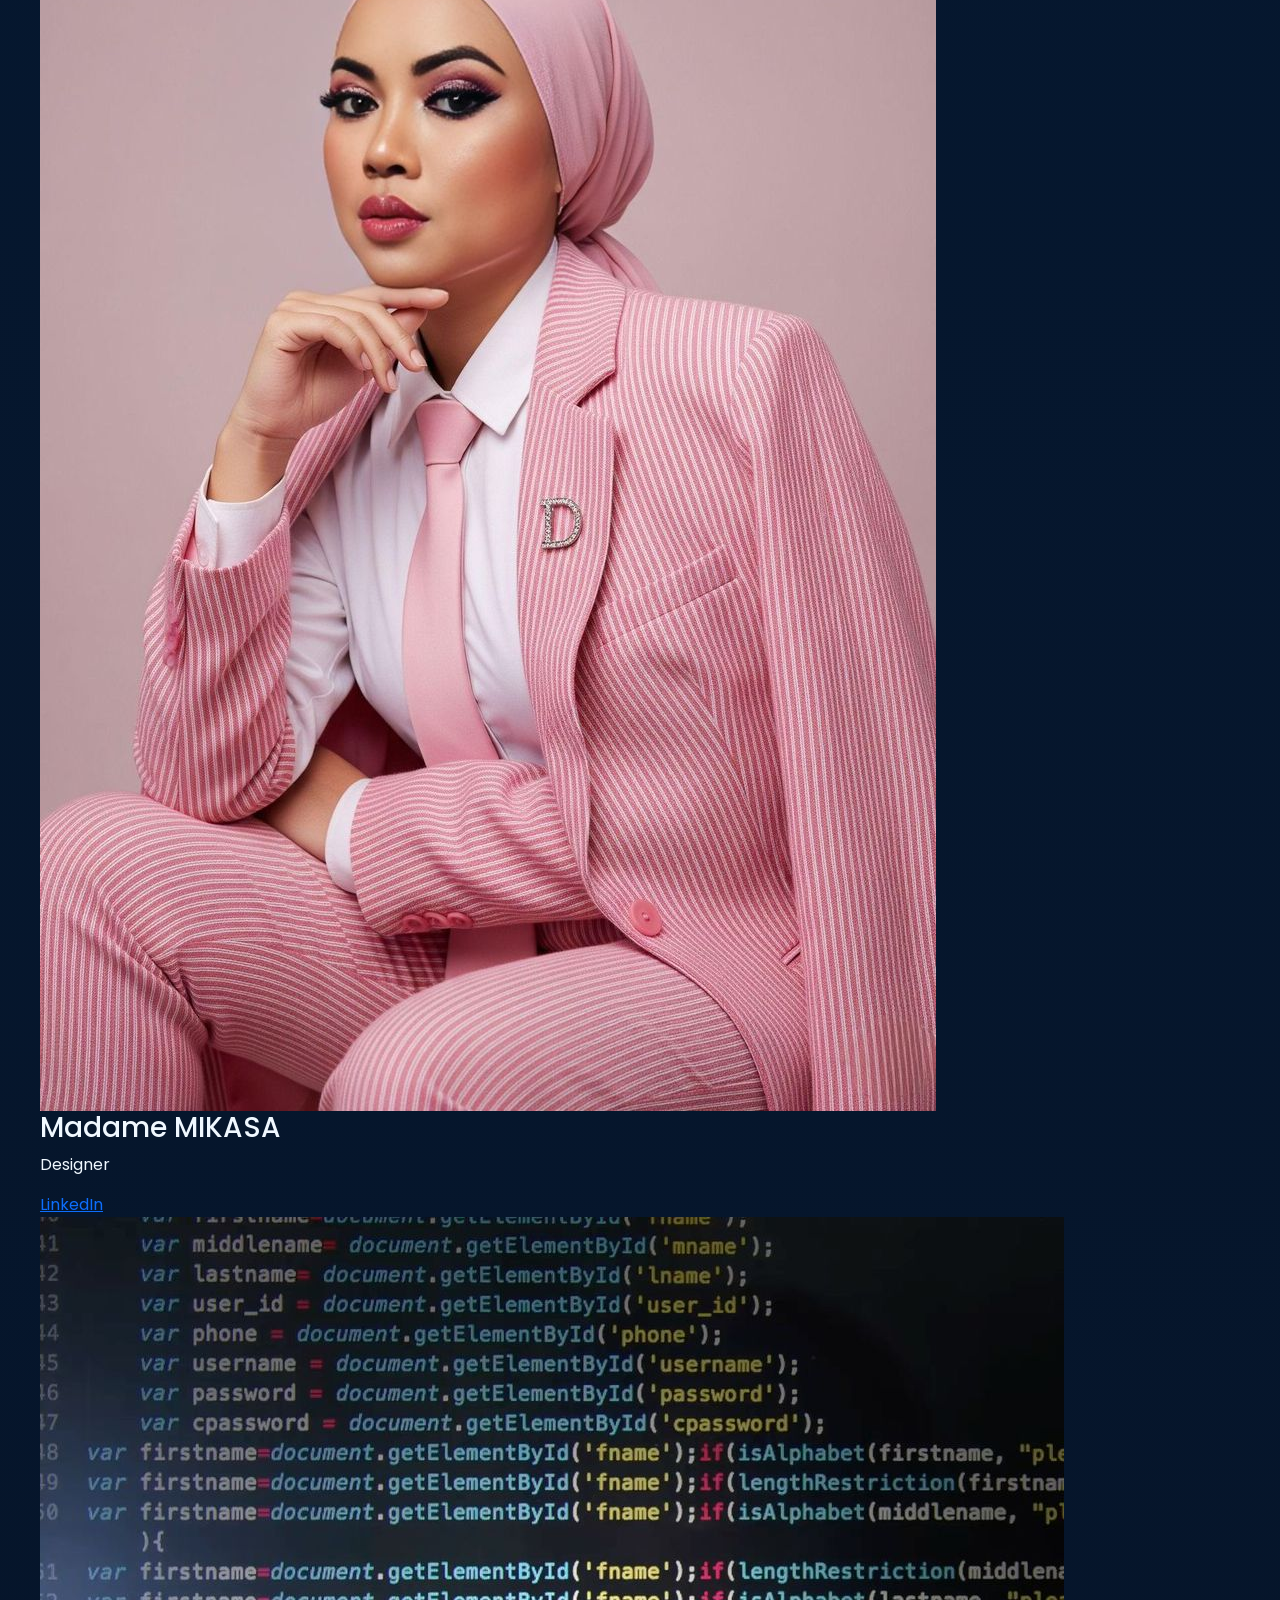
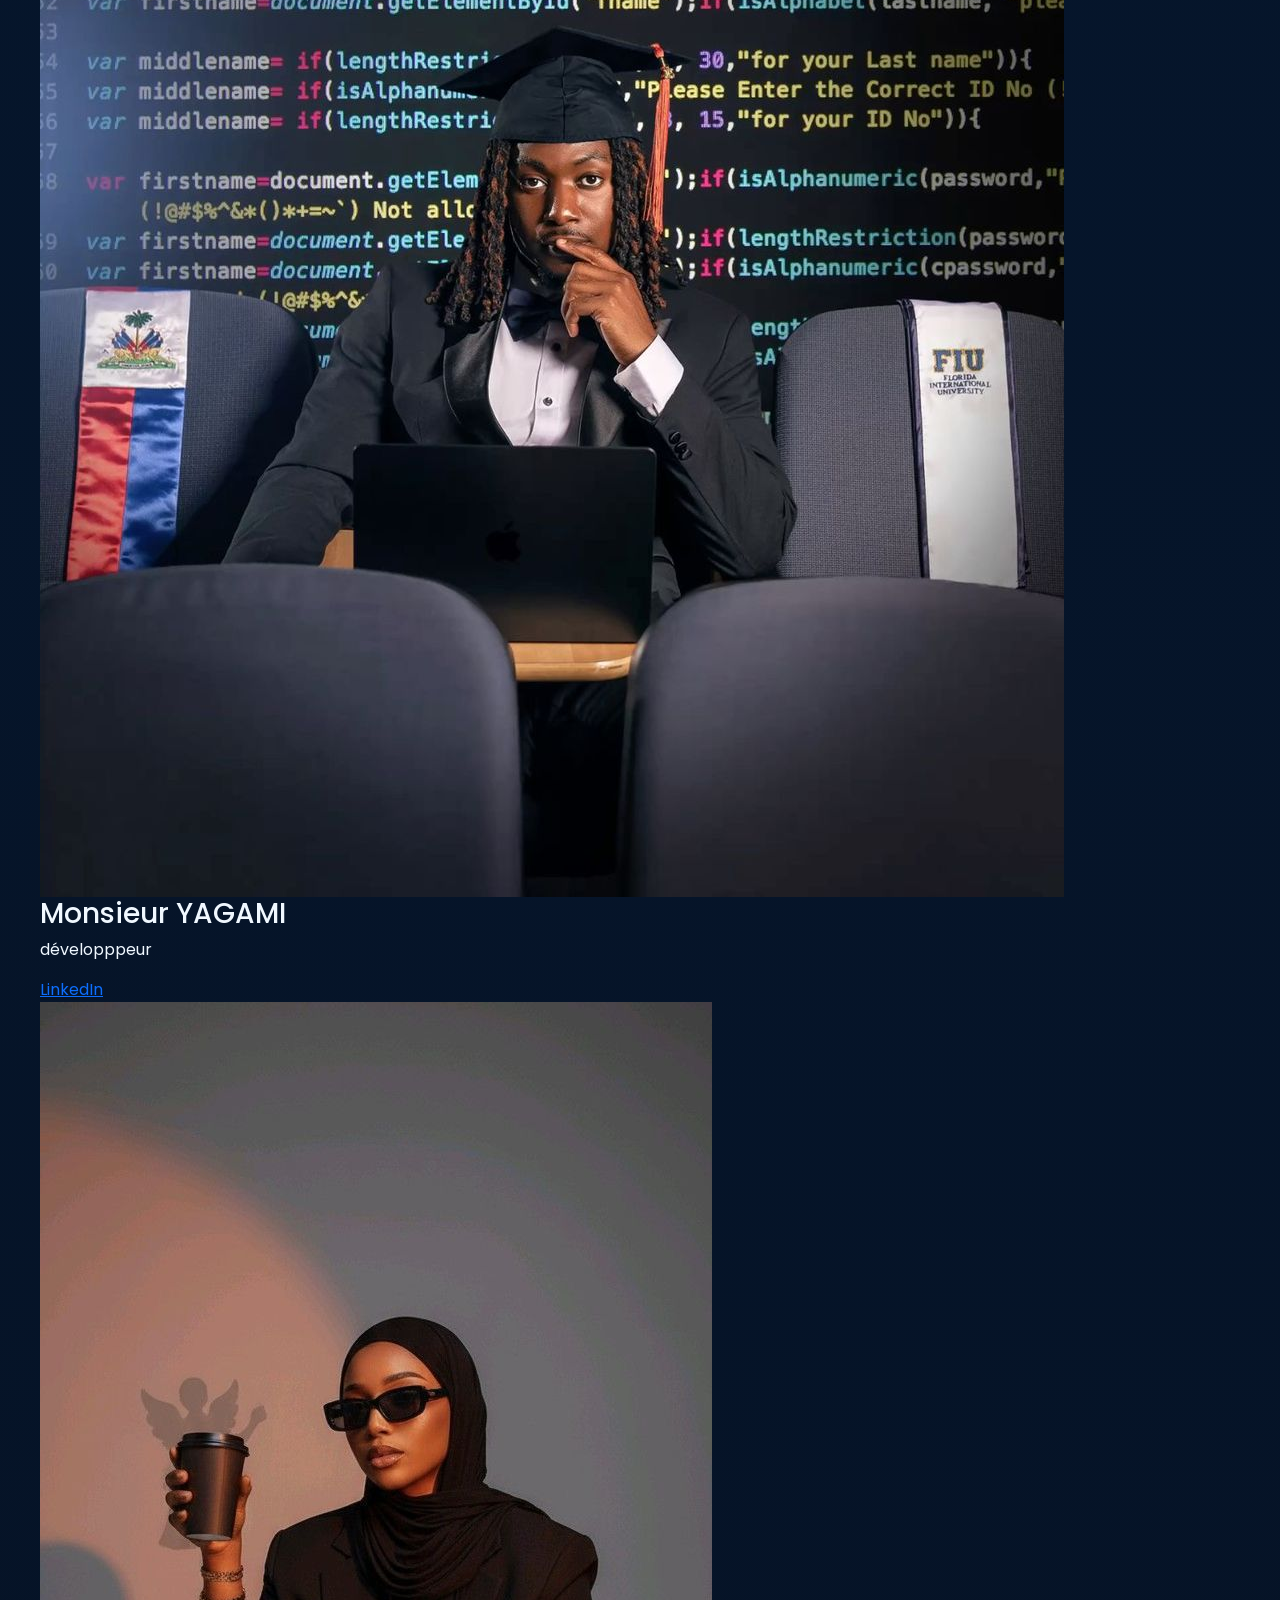
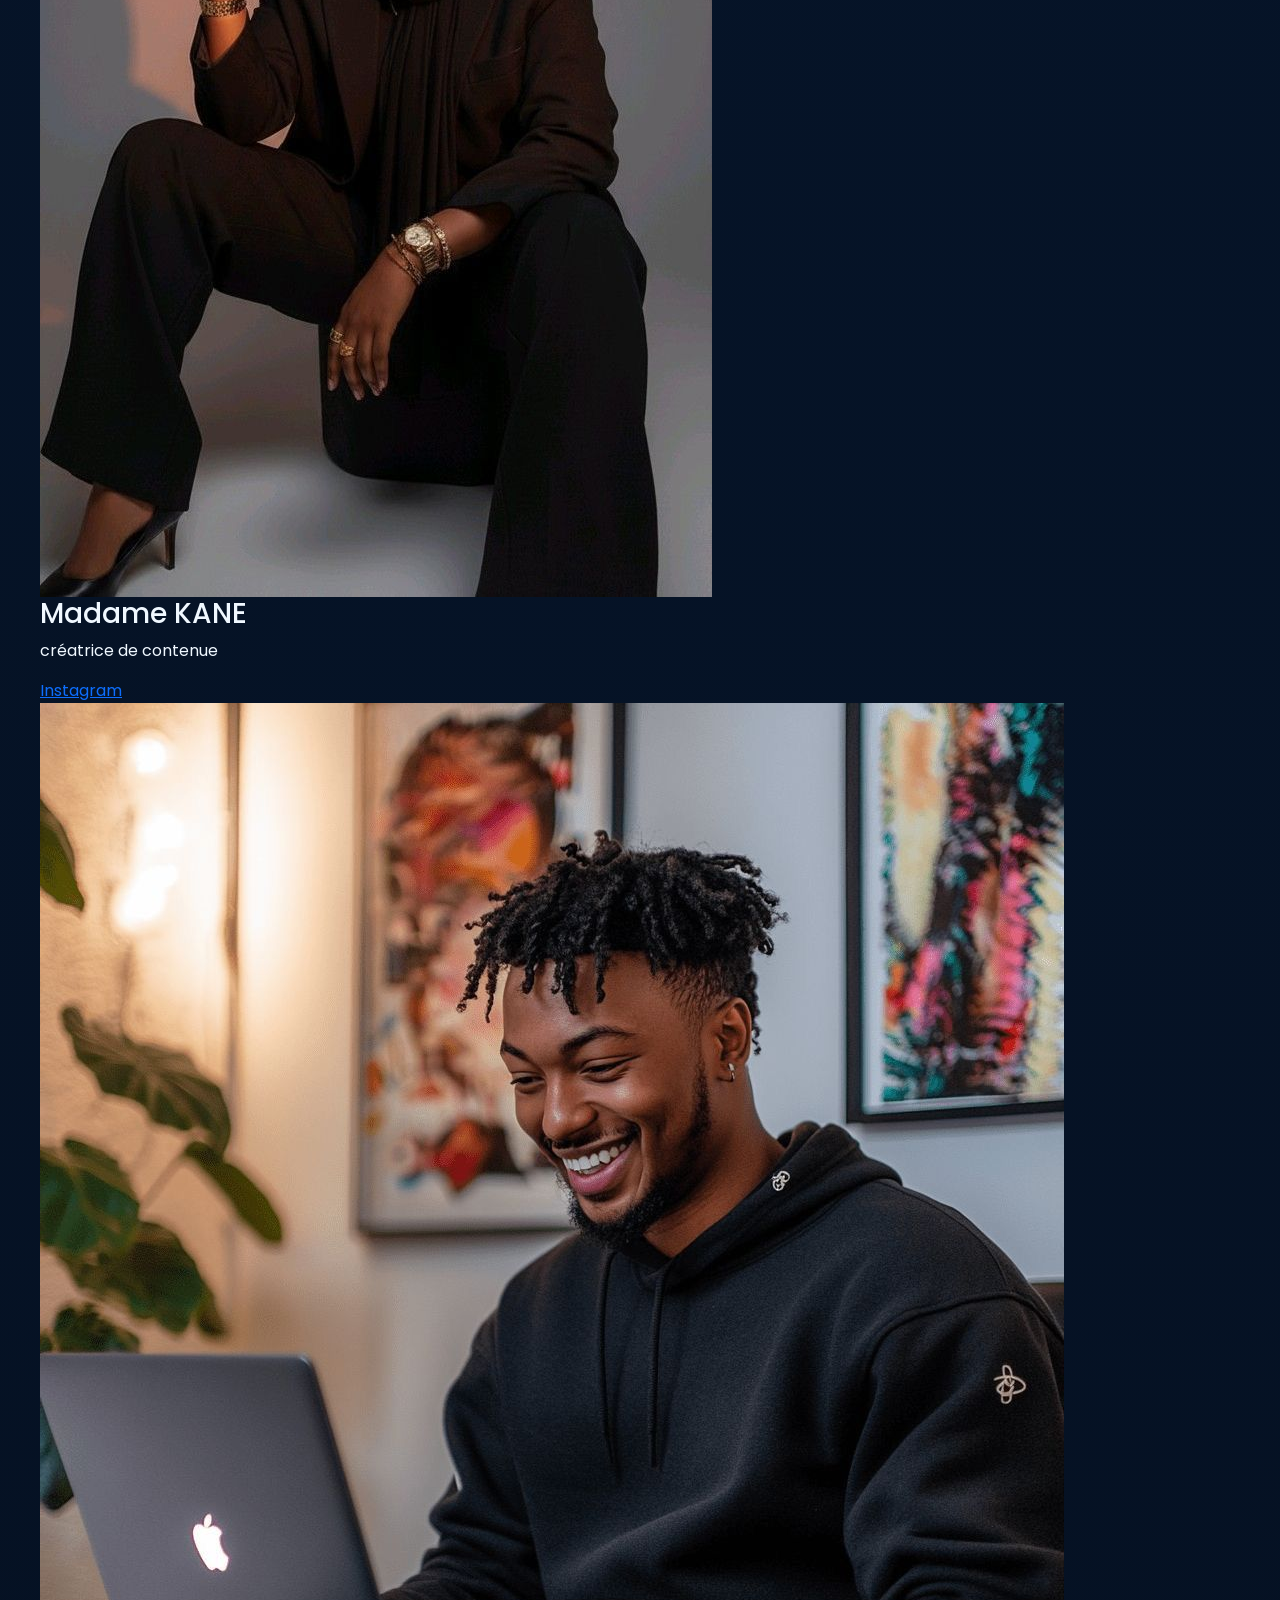
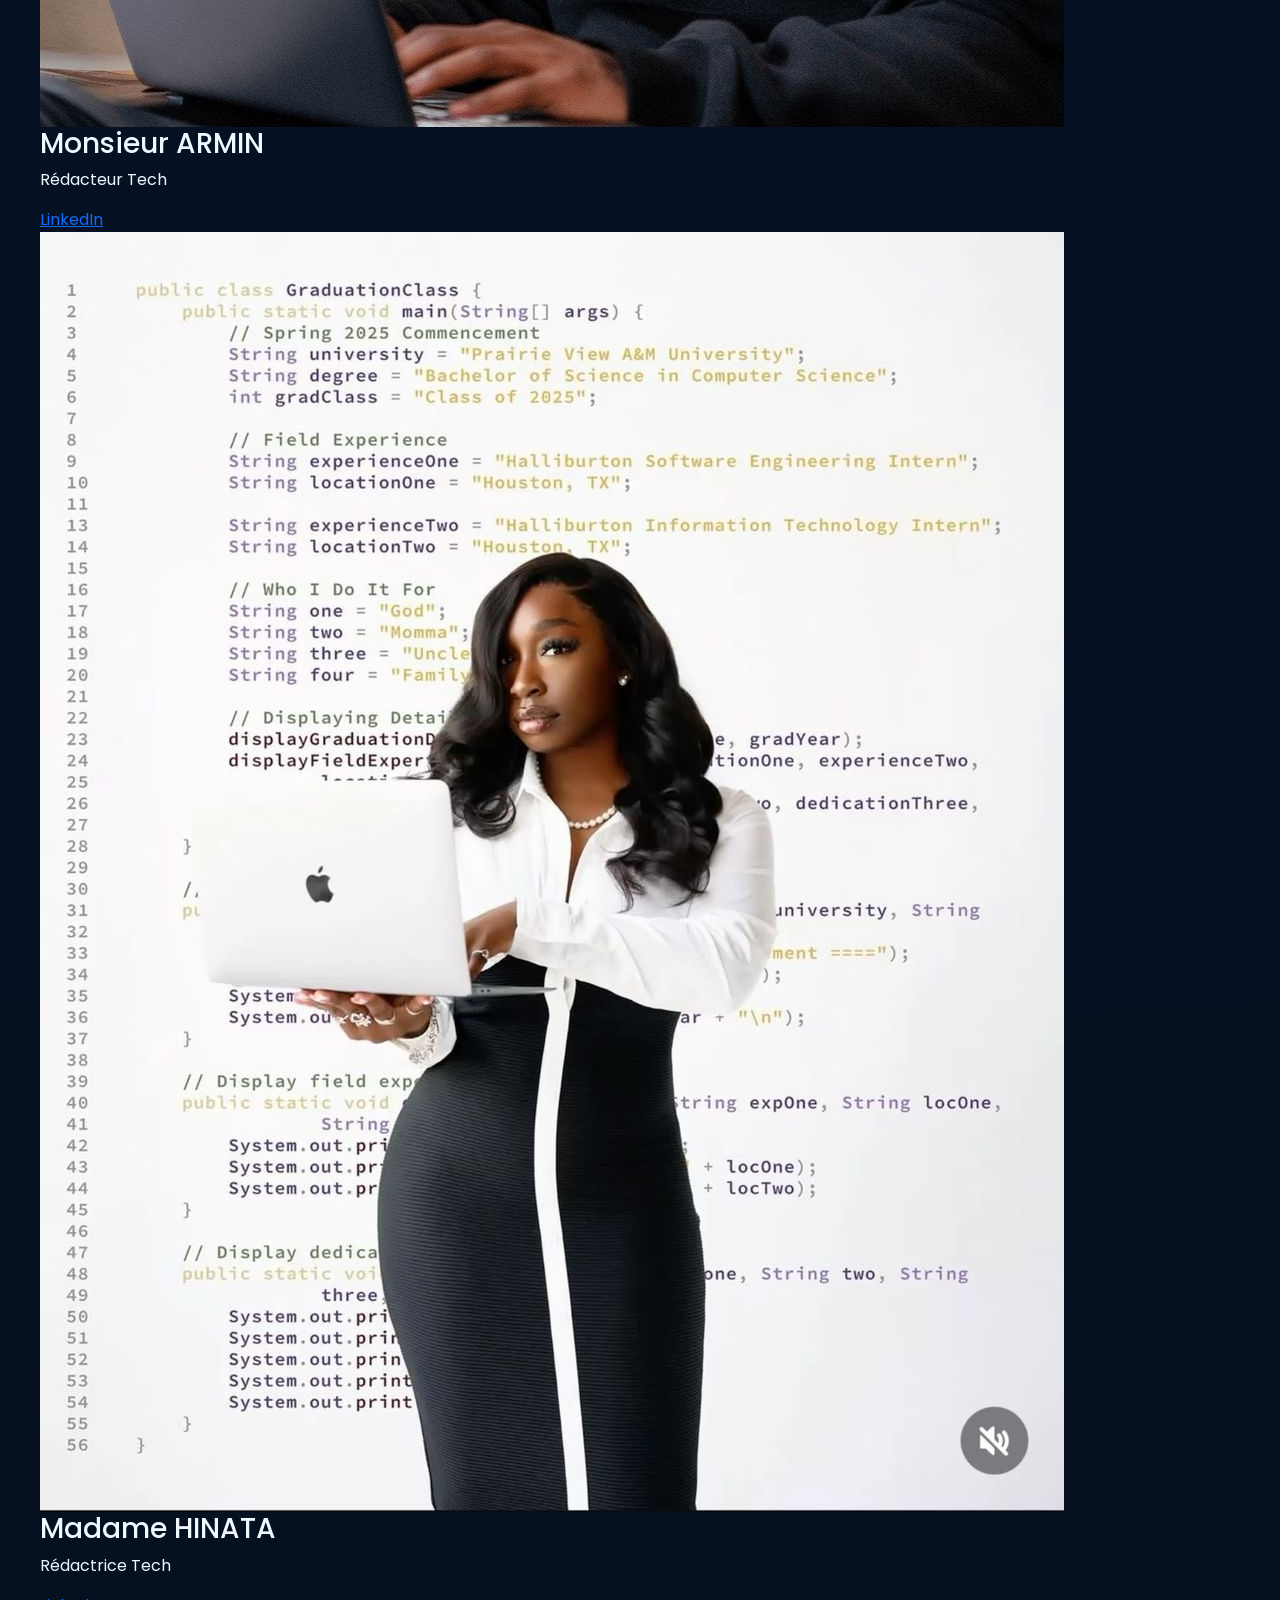
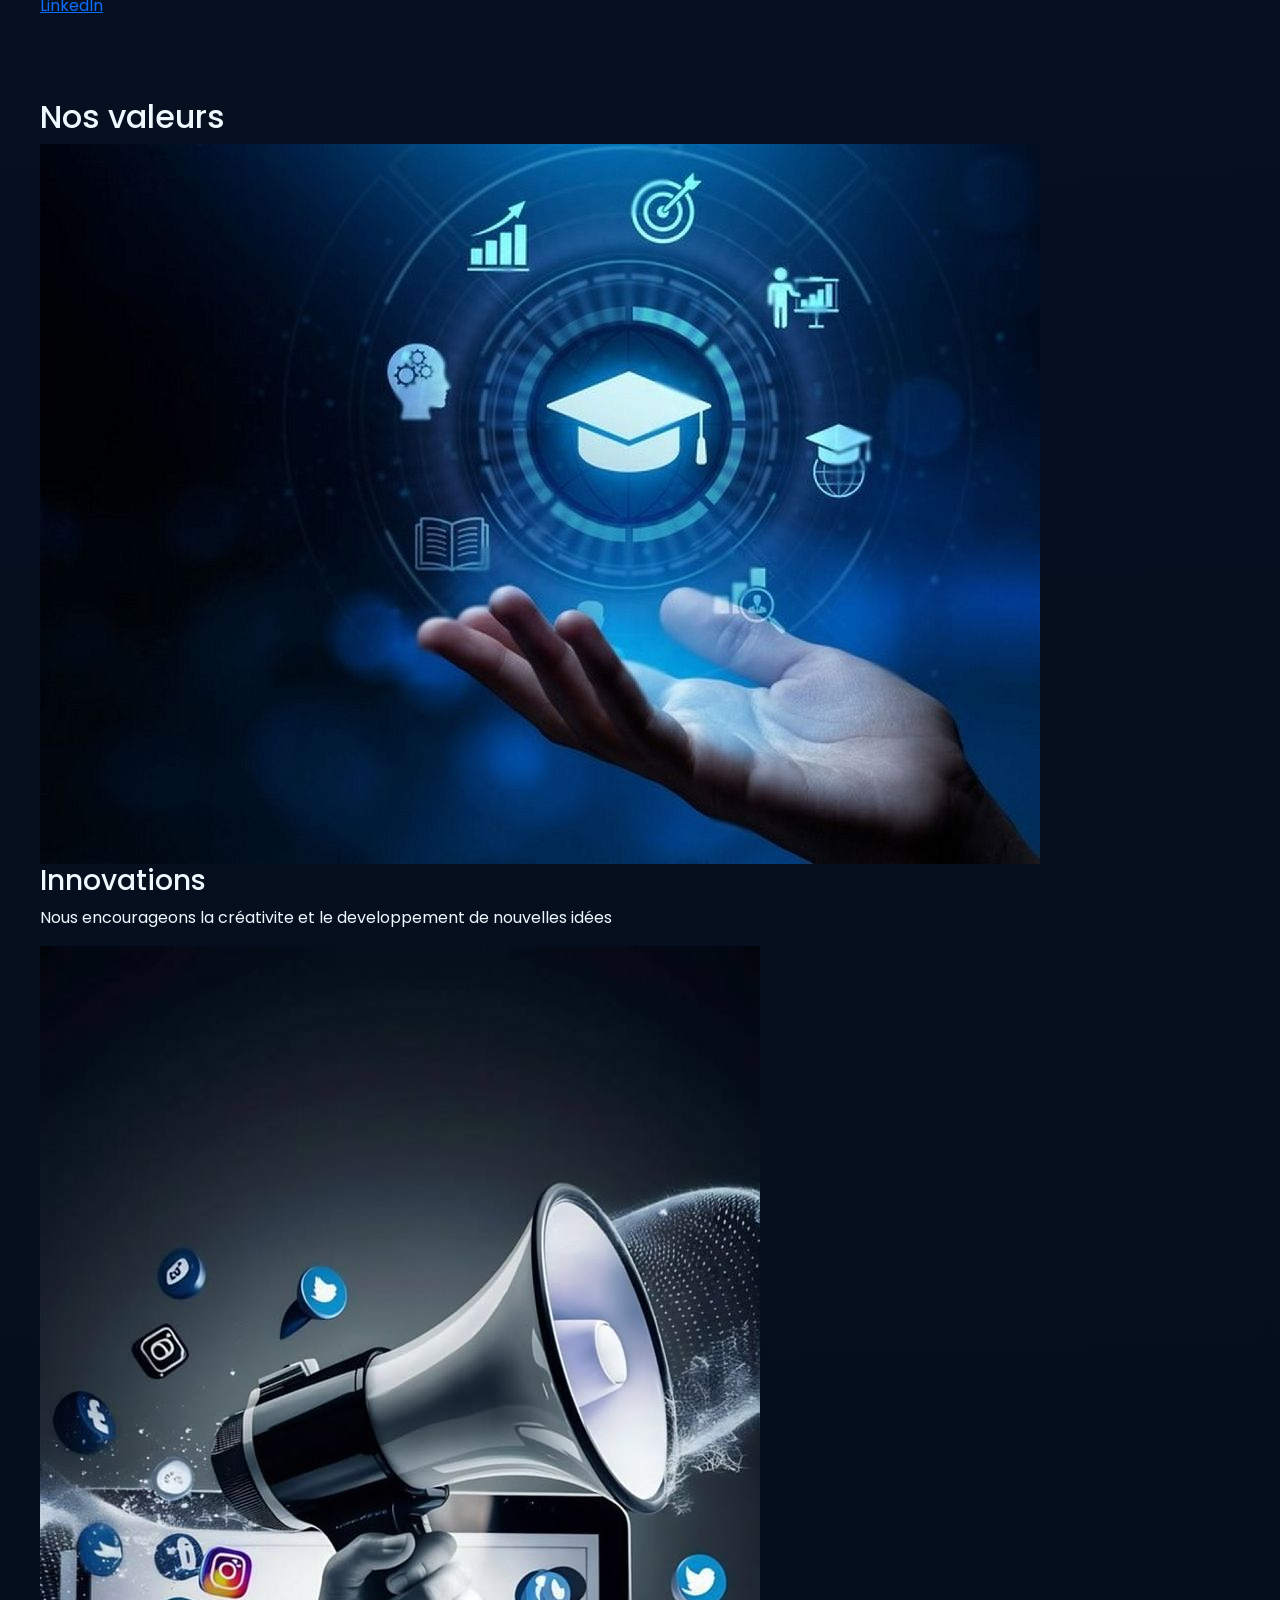
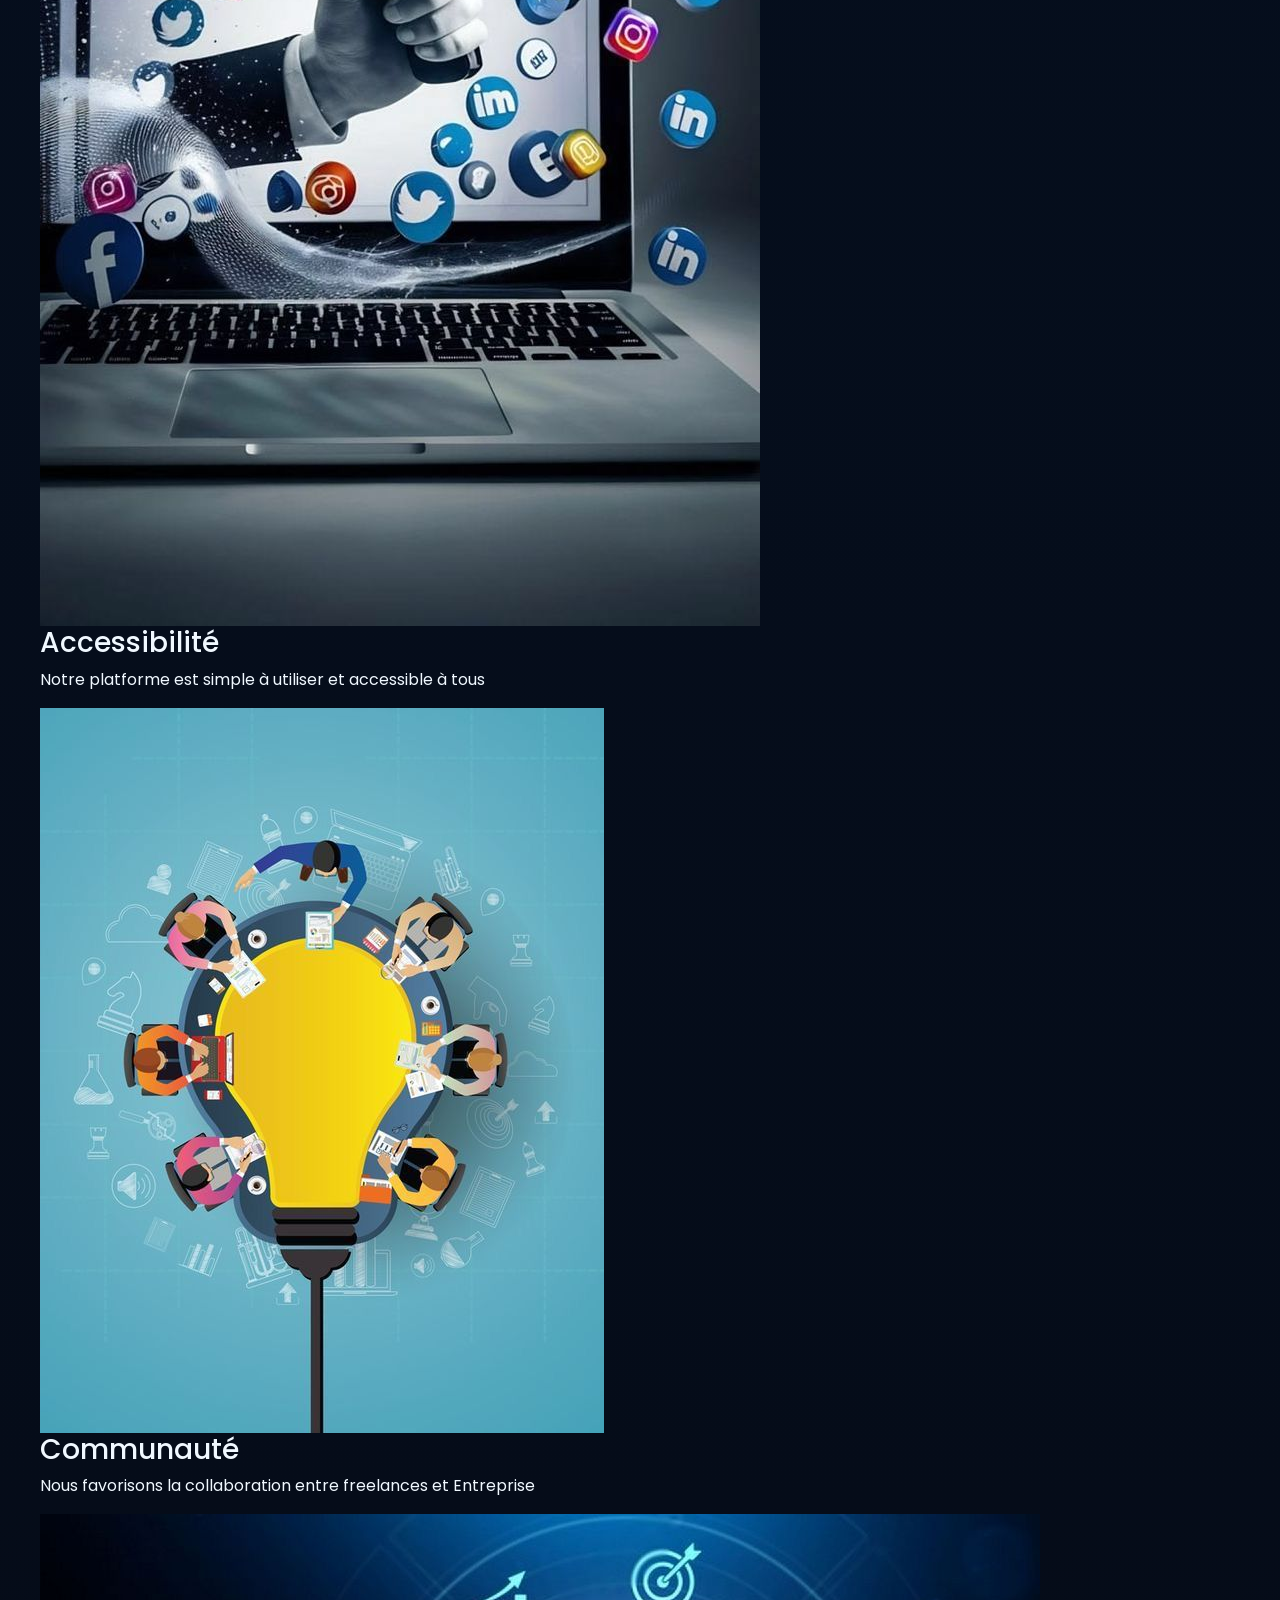
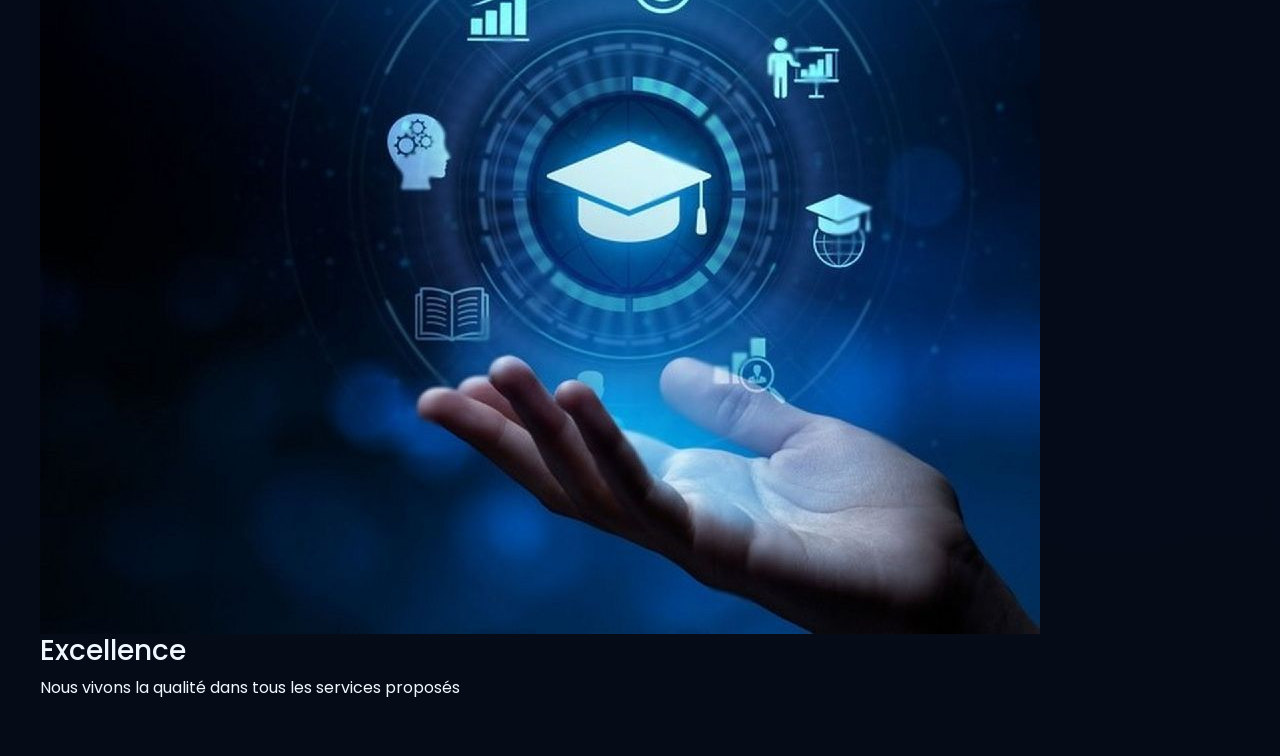
==== commit 34275428: "CSS : Bento Grid, sections hero et catégories, effets hover" ====
--- a/about.html
+++ b/about.html
@@ -13,7 +13,7 @@
 
    <header>
         <div>
-<nav class="navbar navbar-expand-lg navbar-dark bg-dark">
+<nav class="navbar navbar-expand-lg navbar-dark bg-dark fixed-top">
     <div class="container">
         <!--gestion du menu--> 
         <a class="navbar-brand d-flex align-items-center" href="index.html">
@@ -45,7 +45,6 @@
 <li class="nav-item">
 <a class="nav-link mx-2" href="contact.html">Contact</a>
 </li>
-
 <button class="diey">Nous rejoindre</button>
 <button id="btn" class="btn btn-pink">💡</button>
 </ul>
--- a/css/style.css
+++ b/css/style.css
@@ -3,28 +3,53 @@
 padding: 0;
 font-family: Arial, sans-serif;
 color: black;
-background-color:white;
-}
-<!--googlefont-->
+background-color:rgb(244, 239, 246);
+background: radial-gradient(circle at top, #061b36,#050b17);
+color: aliceblue;
+}
+.h2 h3 {
+ color: aliceblue; 
+}
+
+
+/*googlefont*/
+
+
 body{
 font-family: 'poppins' , sans-serif;
 }
-<!--gestion-navbar-->
-.navbar{ padding: 15px;}
+
+
+/*gestion-navbar*/
+
+
+
+.navbar{
+  display: flex;
+  justify-content: space-between;
+  align-items: center;
+  padding: 20px 50px;
+  }
 .navbar-brand { font-weight: bold;
 font-size: 30px;
 }
 .nav-link{
-  color:rgb(192, 27, 207) ;
-  font-weight: 700; 
+  color:rgb(240, 227, 241) ;
+  font-weight: 700;
+  transition: 0.3; 
 }
 .nav-link:hover{
- color: white}; 
- <!--espace-->  
+transform: translateY(-3px);
+box-shadow: 0 10px 20x rgb(147, 99, 203);
+}
+ 
+ /*espace*/
+ 
+ 
 section{
   padding: 40px;  
 }
-<!--gestion-h1-h2-buttom>
+/*gestion-h1-h2-buttom*/
 .kane{
   color:white;  
 }
@@ -34,6 +59,212 @@
 border: none;
 padding: 10px 20px ;
 }
+
 .afri{
-    font-family:italic;
-}
+    font-family:'popping', sans-serif;
+    font-style: italic;
+    font-size: 40px;
+    letter-spacing: 1px;
+}
+.diey{
+background-color: rgb(31, 29, 31);
+border-radius: 6px;
+transition: 0.3;
+}
+.diey:hover{
+transform: translateY(-3px);
+box-shadow: 0 10px 20px rgb(99, 67, 102);
+}
+
+.hero{
+display: flex;
+height: 100vh;
+padding: 0 80px;
+align-items: center;
+background: url("../images/image60.jpeg" )right center no-repeat;
+background-size: contain;
+margin-bottom: 90px;
+margin-top: 80px;
+}
+.hero-text h1 {
+font-size: 3rem;
+max-width: 500px;
+color: aliceblue;
+}
+.hero-text span{
+color: #00c6ff;
+}
+.hero-text p {
+ color: #aaa; 
+ margin: 20px 0;
+}
+.buttons{
+display: flex;
+gap: 15px;
+margin-top: 20px 0;
+}
+.btn1 .btn2{
+text-decoration: none;
+padding: 12px 20px;
+border-radius: 10px;
+font-weight: bold;
+transition: 0.3s;
+}
+.btn1:hover{
+transform: translateY(-3px);
+box-shadow: 0 10px 20px rgb(240, 227, 241);
+}
+.btn2:hover{
+transform: translateY(-3px);
+box-shadow: 0 10px 20px rgb(147, 99, 203) ;
+}
+
+
+/*comment ca marche*/
+  
+.titre{
+font-size: 32px;
+text-align: center;
+margin-bottom: 30px;
+}
+.bento-section{
+padding: 80px 40px;
+}
+.card img{
+width: 60px;
+height: 60px;
+object-fit: cover;
+margin-bottom: 15px;
+}
+.bento{
+display: grid;
+grid-template-columns: repeat(4,1fr);
+grid-auto-rows:minmax(200px,auto);
+gap: 20px;
+padding: 40px;
+}
+.card {
+background: linear-Gradient(135deg,#0b1a3a,#490645);
+color : white;
+padding: 20px; 
+border-radius: 20px;
+box-shadow: 0 10px 25px rgb(0, 0, 0, 0.2);
+transition: transform 0.3s ease;
+overflow: hidden;
+}
+.card p {
+  word-wrap: break-word;
+  line-height: 1.5;
+}
+.card:hover{
+  transform: scale(1.05); 
+}
+/*gestion diposition*/
+
+.card1 {
+grid-column: span 2;
+grid-row: span 2;
+}
+.card2 {
+  grid-column: span 2;
+}
+.card3 {
+grid-column: span 1;
+}
+.card4 {
+grid-column: span 3;
+
+}
+
+/*categories*/
+.service{
+  text-align: center;
+}
+.service .dieba{
+display: flex;
+gap: 20px;
+margin-top: 30px;
+}
+
+.dieba1{
+  padding: 25px;
+  transition: 0.5s;
+}
+.dieba1 h3{
+  margin-bottom: 10px;
+
+}
+.dieba1 p{
+  color: aliceblue;
+  font-size: 14px;
+}
+.dieba1:hover{
+transform: translateY(-6px);
+box-shadow: 0 10px 25px rgb(74, 4, 64) ;
+}
+.dieba img{
+width: 80px;
+height: 80px;
+}
+
+.carousel{
+border-radius: 10px;
+}
+.carousel:hover{
+transform: scale(1.05);
+transition: 0.3s;
+}
+.carousel img{
+width: 80px;
+height: 80px;
+object-fit: cover;
+border-radius: 50%;
+}
+.temoignage{
+text-align: center;
+margin-top: 80px;
+}
+
+/*applel*/
+ 
+.aw{
+background: url(../images/image61.jpeg)center/cover no-repeat  ;
+height: 300px;
+position: relative;
+display: flex;
+align-items: center;
+justify-content: center;
+margin-top: 90px;
+}
+ .aw-overlay{
+background: rgb(0, 0, 0, 0.6);
+width: 100%;
+height: 100%;
+display: flex;
+align-items: center;
+justify-content: center;
+ }
+ .aw-content{
+text-align: center;
+color: aliceblue;
+ }
+ .aw-content h2 {
+font-size: 2rem;
+margin-bottom: 10px;
+ }
+ .aw-content p{
+margin-bottom: 20px;
+ }
+ .aw-btn{
+background:#6d096d ;
+color: aliceblue;
+padding: 12px 25px;
+text-decoration: none;
+border-radius: 5px;
+transition: 0.3;
+ }
+ .aw-btn:hover{
+  background:#05073d;
+ }
+
+
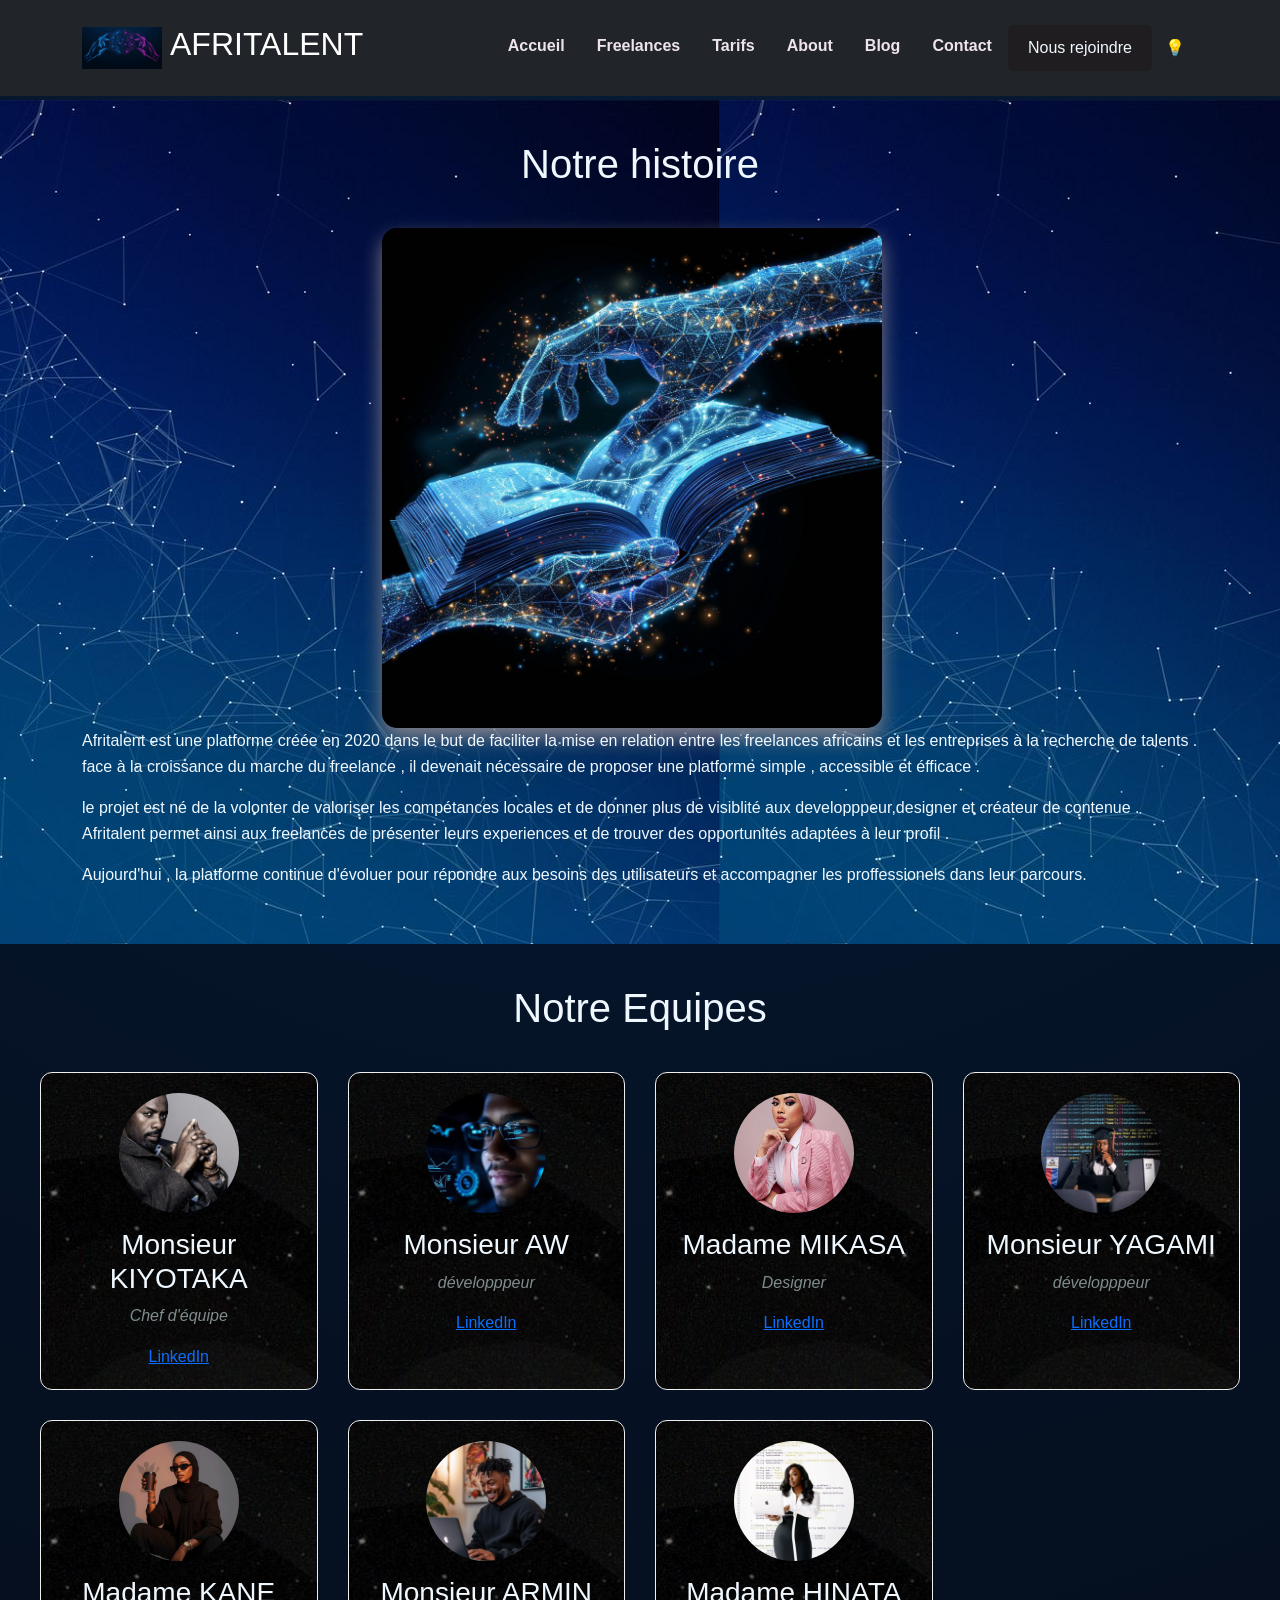
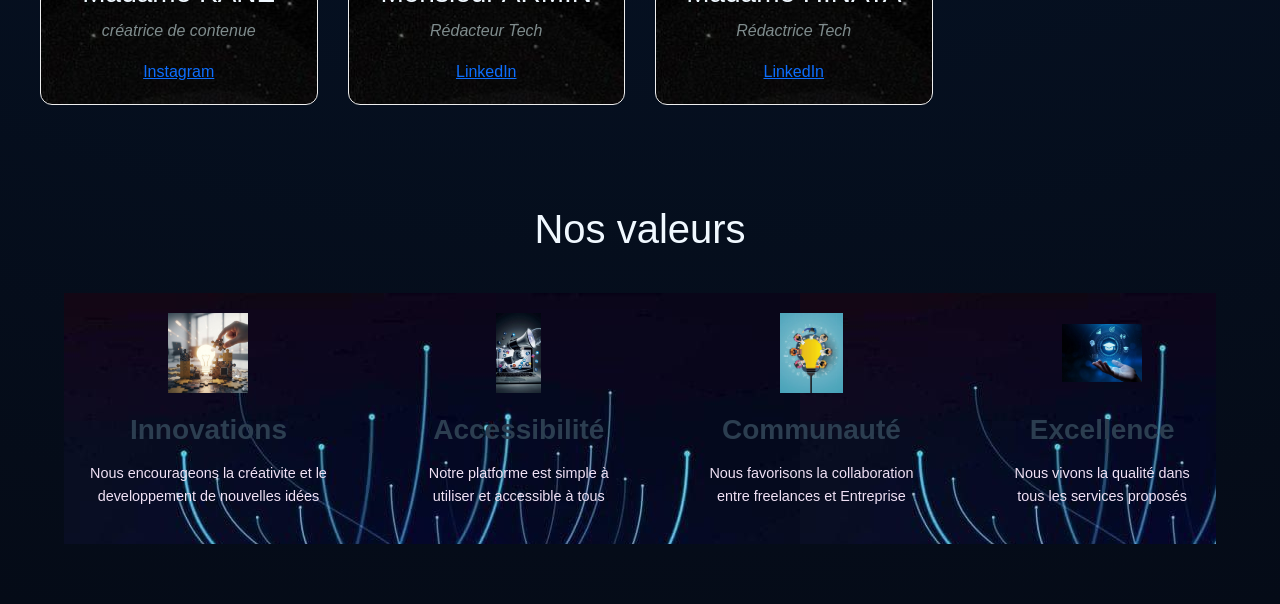
==== commit f603ee5b: ": CSS : responsive design mobile et tablette, media queries" ====
--- a/about.html
+++ b/about.html
@@ -9,7 +9,8 @@
 <link rel="stylesheet" href="css/style.css">
 <link rel="stylesheet" href="https://fonts.googleapis.com/css2?family=poppins&family=Roboto&display=swap">
 
-<body>
+
+<body class="ab">
 
    <header>
         <div>
@@ -54,9 +55,13 @@
 
     </header>
 
-<section>
-  <h2>Notre histoire</h2>
-  <img src="images/image37.jpeg" alt="">
+<section class="notrehistoire">
+  <div class="container">
+    <div class="text-content">
+  <h2 class="ad">Notre histoire</h2>
+  <div image-content>
+  <img src="images/image69.jpeg" width="500px" >
+  </div>
   <p>Afritalent est une platforme créée en 2020 dans le but de faciliter la mise en relation entre 
     les freelances africains et les entreprises à la recherche de talents .
   face à la croissance du marche du freelance , il devenait nécessaire de proposer une platforme simple , accessible et éfficace .
@@ -69,96 +74,111 @@
   <p>Aujourd'hui , la platforme continue d'évoluer pour répondre  aux besoins 
     des utilisateurs et accompagner les proffessionels dans leur parcours.
   </p>
-</section>
+  </div>
+  </div>
+  </section>
+
+
 
 <!--equipes-->
 
-<section>
+<section class="equipes" >
   
-  <h2>Notre Equipes</h2>
-  <div>
-
-
-    <div>
+  <h2 class="ad">Notre Equipes</h2>
+  <div class="equipe-grid">
+    <div class="carte-m">
 <img src="images/image45.jpeg" alt="">
 <h3>Monsieur KIYOTAKA</h3>
-<p>Chef d'équipe</p>
-<a href="https://linkedin.com">LinkedIn</a>
-</div>
-
- <div>
-<img src="images/image38.jpeg" alt="">
-<h3>Monsieur AW</h3>
-<p>développpeur</p>
-<a href="https://linkedin.com">LinkedIn</a>
-    </div>
-
-    <div>
-<img src="images/image43.jpeg" alt="">
-<h3>Madame MIKASA</h3>
-<p>Designer</p>
-<a href="https://linkedin.com">LinkedIn</a>
-</div>
-
-    <div>
-<img src="images/image40.jpeg" alt="">
-<h3>Monsieur YAGAMI</h3>
-<p>développpeur</p>
-<a href="https://linkedin.com">LinkedIn</a>
-</div>
-
- <div>
-<img src="images/image44.jpeg" alt="">
-<h3>Madame KANE</h3>
-<p>créatrice de contenue</p>
-<a href="https://instagram.com">Instagram</a>
-</div>
-
- <div>
-<img src="images/image42.jpeg" alt="">
-<h3>Monsieur ARMIN</h3>
-<p>Rédacteur Tech</p>
-<a href="https://linkedin.com">LinkedIn</a>
+<p class="poste">Chef d'équipe</p>
+<div class="lien-sociaux">
+<a href="https://linkedin.com">LinkedIn</a></div>
 </div>
 
 
- <div>
+ <div class="carte-m" >
+<img src="images/image38.jpeg" alt="">
+<h3>Monsieur AW</h3>
+<p  class="poste">développpeur</p>
+<div class="lien-sociaux" >
+<a href="https://linkedin.com">LinkedIn</a></div>
+    </div>
+
+
+    <div class="carte-m">
+<img src="images/image43.jpeg" alt="">
+<h3>Madame MIKASA</h3>
+<p  class="poste">Designer</p>
+<div  class="lien-sociaux">
+<a href="https://linkedin.com">LinkedIn</a></div>
+</div>
+
+    <div class="carte-m" >
+<img src="images/image40.jpeg" alt="">
+<h3>Monsieur YAGAMI</h3>
+<p class="poste">développpeur</p>
+<div class="lien-sociaux" >
+<a href="https://linkedin.com">LinkedIn</a></div>
+</div>
+
+ <div  class="carte-m">
+<img src="images/image44.jpeg" alt="">
+<h3>Madame KANE</h3>
+<p class="poste"> créatrice de contenue</p>
+<div  class="lien-sociaux">
+<a href="https://instagram.com">Instagram</a></div>
+</div>
+
+ <div class="carte-m">
+<img src="images/image42.jpeg" alt="">
+<h3>Monsieur ARMIN</h3>
+<p class="poste">Rédacteur Tech</p>
+<div  class="lien-sociaux" >
+<a href="https://linkedin.com">LinkedIn</a>
+</div>
+</div>
+
+
+ <div class="carte-m">
 <img src="images/image41.jpeg" alt="">
 <h3>Madame HINATA</h3>
-<p>Rédactrice Tech</p>
-<a href="https://linkedin.com">LinkedIn</a>
+<p class="poste">Rédactrice Tech</p>
+<div  class="lien-sociaux" >
+<a href="https://linkedin.com">LinkedIn</a></div>
 </div>
   </div>
+
+
 </section>
 
-<section>
-  <h2>Nos valeurs</h2>
-  <div>
-    <div>
-    <img src="images/image46.jpeg" alt="">
+<section class="nosvaleurs">
+  
+  <h2 class="ad">Nos valeurs</h2>
+  <div class="valeurs-container">
+    <div class="valeurs-carte">
+    <img src="images/image50.jpeg" alt="">
       <h3>Innovations</h3>
       <p>Nous encourageons la créativite et le developpement de nouvelles idées </p>
     </div>
 
-<div>
+<div class="valeurs-carte">
      <img src="images/image49.jpeg" alt=""> 
       <h3>Accessibilité</h3>
       <p>Notre platforme est simple à utiliser et accessible à tous </p>
     </div>
 
 
-<div>
+<div class="valeurs-carte">
       <img src="images/image48.jpeg" alt="">
       <h3>Communauté</h3>
       <p>Nous favorisons la collaboration entre freelances et Entreprise </p>
     </div>
 
-<div>
+<div class="valeurs-carte">
       <img src="images/image46.jpeg" alt="">
       <h3>Excellence</h3>
       <p>Nous vivons la qualité dans tous les services proposés </p>
     </div>
-
+</div>
   </div>
 </section>
 
--- a/css/style.css
+++ b/css/style.css
@@ -6,6 +6,7 @@
 background-color:rgb(244, 239, 246);
 background: radial-gradient(circle at top, #061b36,#050b17);
 color: aliceblue;
+margin-top:90px ;
 }
 .h2 h3 {
  color: aliceblue; 
@@ -81,7 +82,7 @@
 height: 100vh;
 padding: 0 80px;
 align-items: center;
-background: url("../images/image60.jpeg" )right center no-repeat;
+background: url("../images/image67.jpeg" )right center no-repeat;
 background-size: contain;
 margin-bottom: 90px;
 margin-top: 80px;
@@ -130,20 +131,18 @@
 .bento-section{
 padding: 80px 40px;
 }
-.card img{
+.kard img{
 width: 60px;
 height: 60px;
 object-fit: cover;
 margin-bottom: 15px;
 }
 .bento{
-display: grid;
-grid-template-columns: repeat(4,1fr);
 grid-auto-rows:minmax(200px,auto);
 gap: 20px;
 padding: 40px;
 }
-.card {
+.kard{
 background: linear-Gradient(135deg,#0b1a3a,#490645);
 color : white;
 padding: 20px; 
@@ -152,11 +151,11 @@
 transition: transform 0.3s ease;
 overflow: hidden;
 }
-.card p {
+.kard p {
   word-wrap: break-word;
   line-height: 1.5;
 }
-.card:hover{
+.kard:hover{
   transform: scale(1.05); 
 }
 /*gestion diposition*/
@@ -206,6 +205,8 @@
 width: 80px;
 height: 80px;
 }
+
+/*section temoignage*/
 
 .carousel{
 border-radius: 10px;
@@ -228,7 +229,7 @@
 /*applel*/
  
 .aw{
-background: url(../images/image61.jpeg)center/cover no-repeat  ;
+background: url(../images/image75.jpeg)center/cover no-repeat  ;
 height: 300px;
 position: relative;
 display: flex;
@@ -266,5 +267,211 @@
  .aw-btn:hover{
   background:#05073d;
  }
-
-
+ .anni{
+  text-align: center;
+ }
+
+ /*freelances*/
+
+.card img{
+width: 80px;
+height: 80px;
+object-fit: cover;
+margin-bottom: 15px;
+}
+.card{
+background: linear-Gradient(135deg,#0b1a3a,#490645);
+color : white;
+padding: 20px; 
+border-radius: 20px;
+box-shadow: 0 10px 25px rgb(0, 0, 0, 0.2);
+transition: transform 0.3s ease;
+overflow: hidden;
+}
+.card p {
+  word-wrap: break-word;
+  line-height: 1.5;
+}
+.card:hover{
+  transform: scale(1.05); 
+}
+
+
+
+ /*about*/
+ /*section histoire*/
+
+ .ab{
+font-family:'segeo UI', 'Segoe UI', Tahoma, Geneva, Verdana, sans-serif;
+color: aliceblue;
+line-height: 1.6;
+margin: 0;
+padding: 0;
+margin-top: 100px;
+ }
+ .ac{
+  padding: 60px 10%;
+ }
+ .ad{
+  text-align: center;
+  font-size: 2.5rem;
+  margin-bottom:40px ;
+  color: aliceblue;
+ }
+ .notrehistoire{
+  display: flex;
+  align-items: center;
+  gap: 50px;
+  background-image: url(../images/image64.jpeg);
+ }
+ .notrehistoire .text-content {
+flex: 1;
+
+ }
+ .notrehistoire .image-content{
+  flex: 1;
+ }
+.notrehistoire img {
+  border-radius: 15px;
+  box-shadow: 0 10px 20px rgb(131, 129, 138);
+  margin-left:300px ;
+}
+
+/*section equipe*/
+.equipe-grid {
+display: grid;
+grid-template-columns: repeat(auto-fit,minmax(220px,1fr));
+gap: 30px;
+}
+.carte-m{
+  background-image: url(../images/image72.jpeg);
+  padding: 20px;
+  border-radius: 12px;
+  text-align: center;
+  transition: transform 0.3s ease ;
+  border: 1px solid #eee;
+}
+.carte-m :hover{
+  transform: translateY(-10px);
+  box-shadow: 0 10px 20px rgb(0,0,0,0,1);
+}
+.carte-m img {
+  width: 120px;
+  height: 120px;
+  border-radius: 50%;
+object-fit: cover;
+margin-bottom: 15px;
+}
+.carte-m .poste {
+  color: #7f8c8d;
+  font-style: italic;
+  margin-bottom: 15px;
+}
+.liens-sociaux a {
+text-decoration: none;
+color: #3498db;
+ margin: 0 5px;
+  font-size:0.9em
+}
+/*nos valeurs*/
+.nosvaleurs{
+  padding: 60px 5%;
+  text-align: center;
+
+}
+.valeurs-container{
+  display: grid;
+  grid-template-columns: repeat(auto-fit,minmax(200px ,1fr));
+  gap: 30px;
+  max-width: 1200px;
+  margin: 0 auto;
+    display: flex;
+  align-items: center;
+  gap: 50px;
+  background-image: url(../images/image53.jpeg);
+}
+
+.valeurs-carte{
+  padding: 20px;
+}
+.valeurs-carte img {
+  width: 80px;
+  height: 80px;
+  object-fit: contain;
+  margin-bottom: 20px;
+}
+
+.valeurs-carte h3 {
+  font-size: 1,25rem;
+  color: #2c3e50;
+  margin-bottom: 15px;
+  font-weight: bold;
+}
+.valeurs-carte p{
+  font-size: 0.9rem;
+  color: #f0e1f5;
+  line-height: 1.6;
+}
+
+/*responsive mobile*/
+
+@media screen and (max-width: 768px){
+nav{
+  flex-direction: column;
+  gap:15px;
+}
+.hero h1{
+  font-size: 30px;
+  text-align: center; 
+}
+.hero p {
+text-align: center;
+}
+.service{
+  grid-template-columns: 1fr;
+}
+.temoignage img {
+  width: 100%;
+  height: auto;
+}
+}
+
+/*responsive tablette*/
+@media screen and (min-with:769px) and (max-width:1024px){
+  .service{
+    grid-template-columns: repeat(2,1fr);
+  }
+  .hero h1{
+    font-size: 45px;
+  }
+}
+
+/* pour les col-12....*/
+  .row{
+    margin-top: 20px;
+}
+
+.kard,
+.dieba1{
+    width: 100%;
+    height: 100%;
+    padding: 20px;
+    border-radius: 15px;
+    overflow: hidden;
+}
+
+.kard img,
+.dieba1 img{
+    width: 100%;
+    height: 220px;
+    object-fit: cover;
+    border-radius: 10px;
+}
+
+.bento .kard {
+  height: 100%;
+  border-radius: 20px;
+  padding: 20px;
+}
+
+
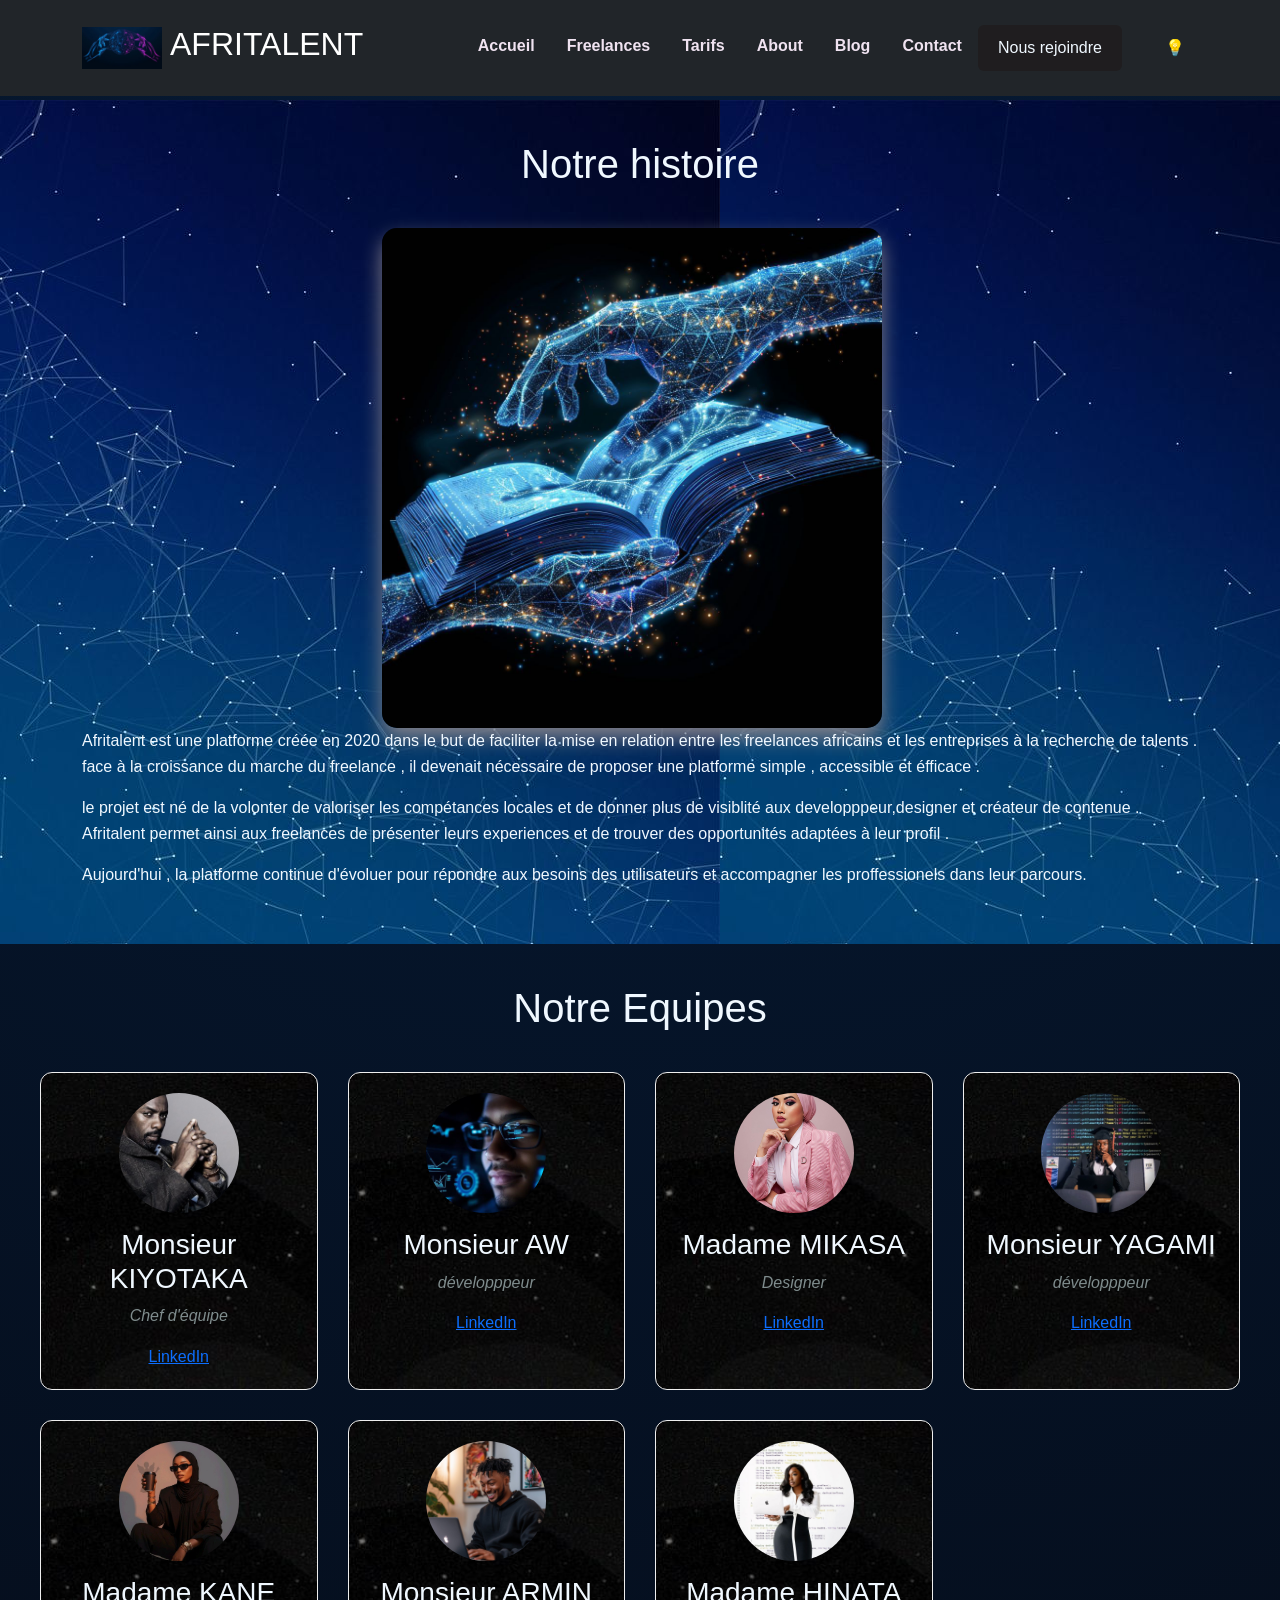
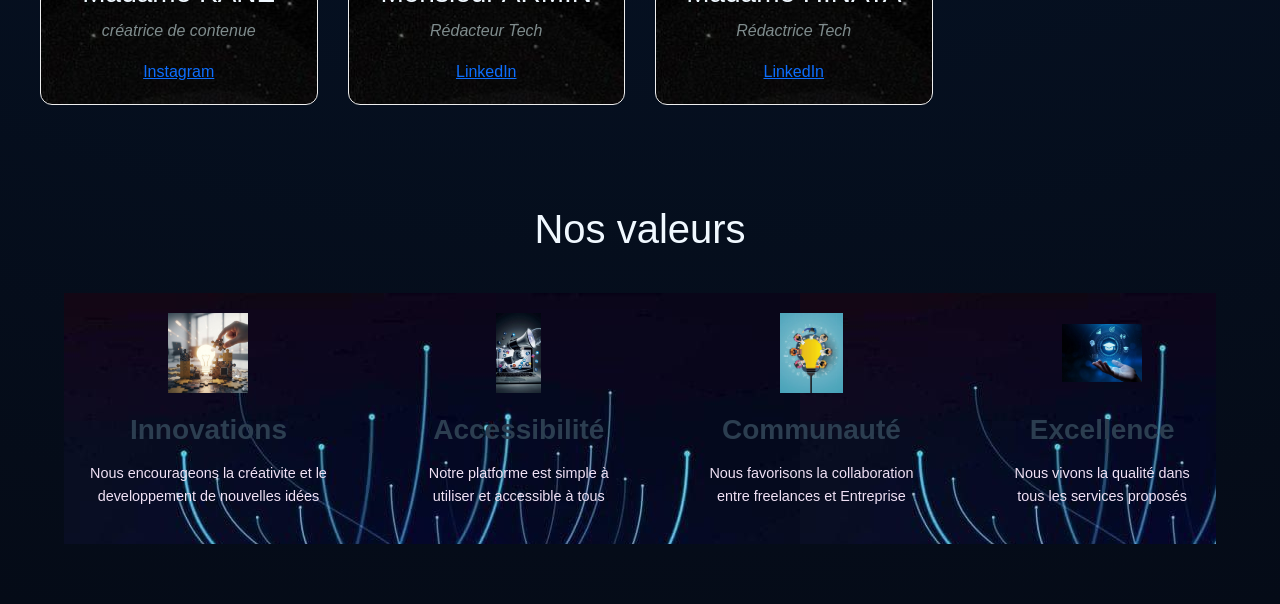
==== commit 7136fa06: "JS : dark mode avec localStorage, navbar dynamique au scroll" ====
--- a/about.html
+++ b/about.html
@@ -185,7 +185,13 @@
 
 <!--chiffres cles javascript-->
 
+<button id="topBtn">Retour en haut</button>
+<script src="js/main.js"></script>
+
+
+
     <script src="https://cdn.jsdelivr.net/npm/bootstrap@5.3.8/dist/js/bootstrap.bundle.min.js
 "></script>
+
 </body>
 </html>
--- a/css/style.css
+++ b/css/style.css
@@ -71,6 +71,7 @@
 background-color: rgb(31, 29, 31);
 border-radius: 6px;
 transition: 0.3;
+margin-right: 30px;
 }
 .diey:hover{
 transform: translateY(-3px);
@@ -474,4 +475,42 @@
   padding: 20px;
 }
 
-
+/*pour le bouton dark mode */
+
+.dark-mode{
+background-color: black !important;
+color: white !important;
+}
+body.dark-mode{
+ background: radial-gradient(black, #111) !important;
+}
+.dark-mode .card
+.dark-mode .dieba1{
+background-color: black !important;
+ color: white !important;
+}
+.dark-mode .navbar{
+background-color: black !important;
+}
+
+/*navbar qui change au scrool*/
+.navbar{
+  transition: 0.3;
+}
+.navbar-scroll{
+  background-color: #520454;
+  padding: 5px 0;
+  box-shadow: 0 2px 10px rgb(184, 9, 223);
+}
+#topBtn{
+  position: fixed;
+  bottom: 20px;
+  right: 20px;
+  display: none;
+  border: none;
+  padding: 10px;
+  border-radius: 50%;
+  background: #9b10b7;
+  color: rgb(11, 10, 10);
+}
+
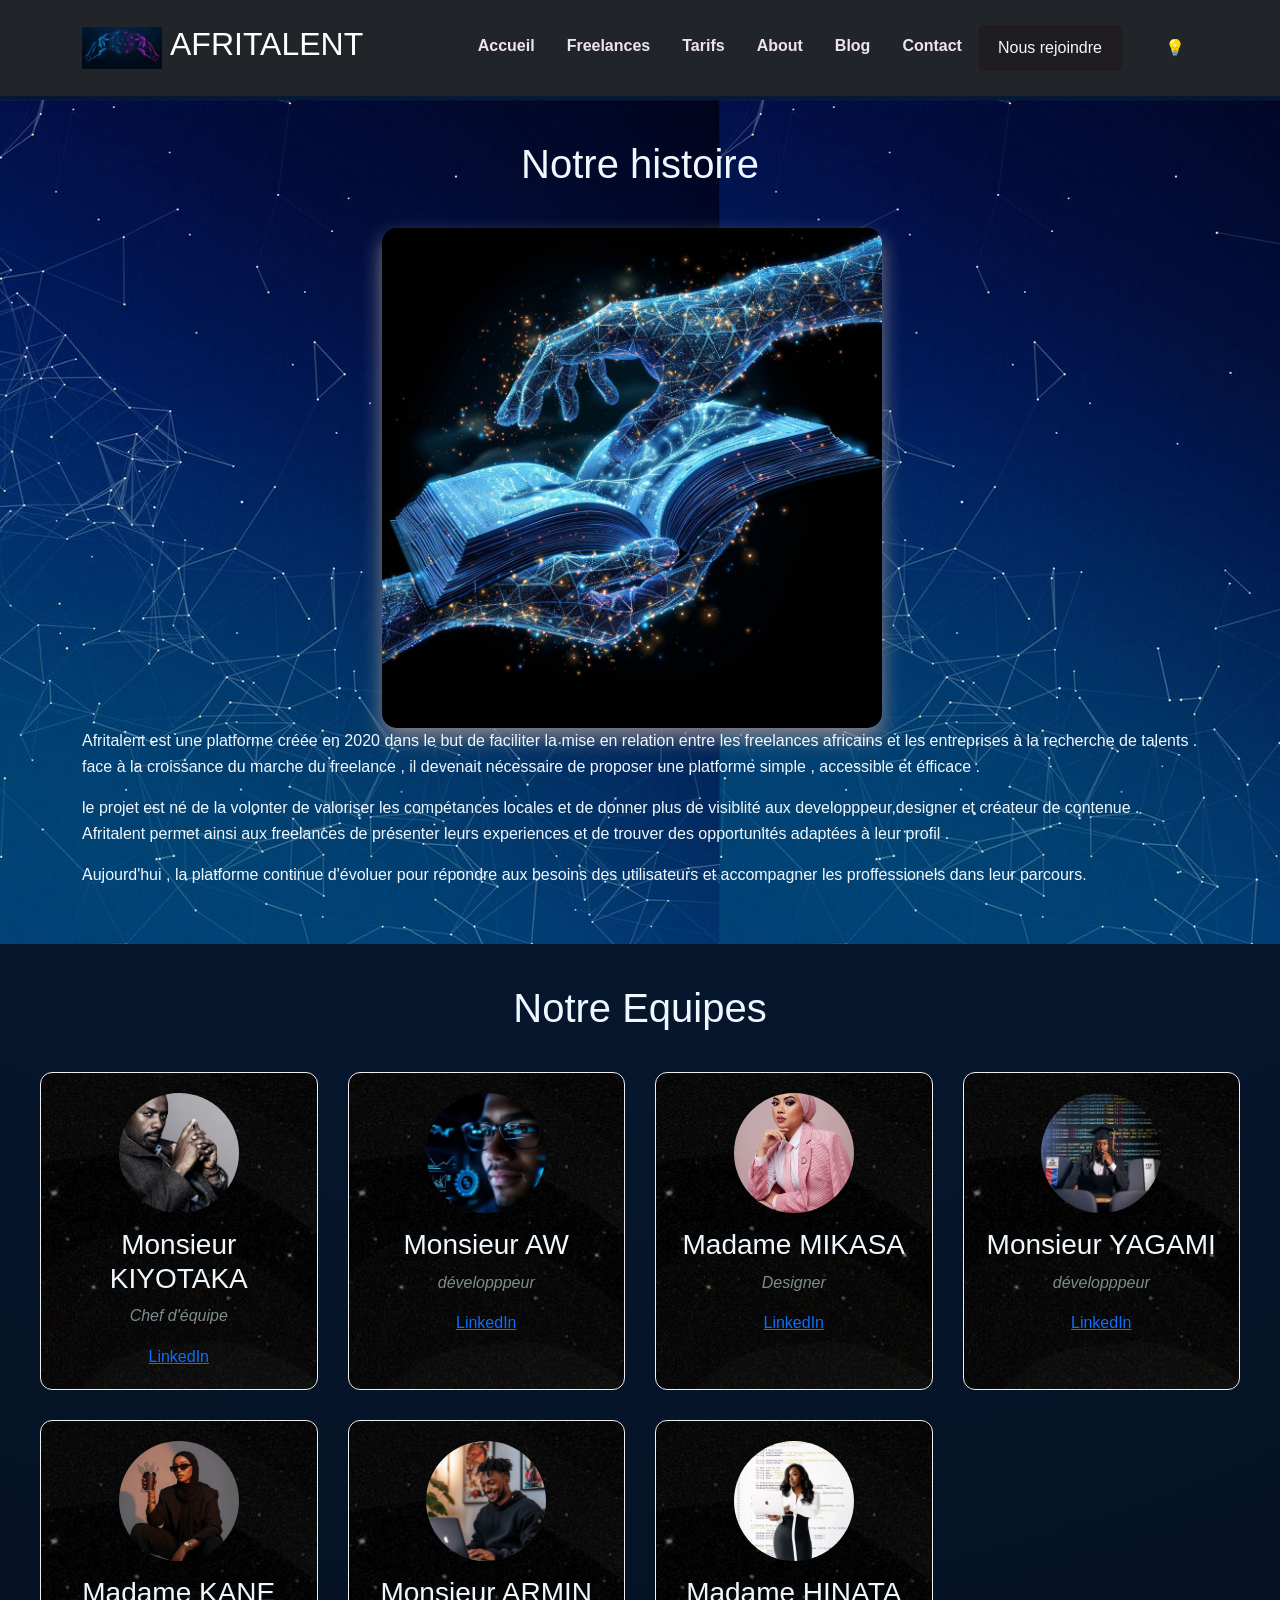
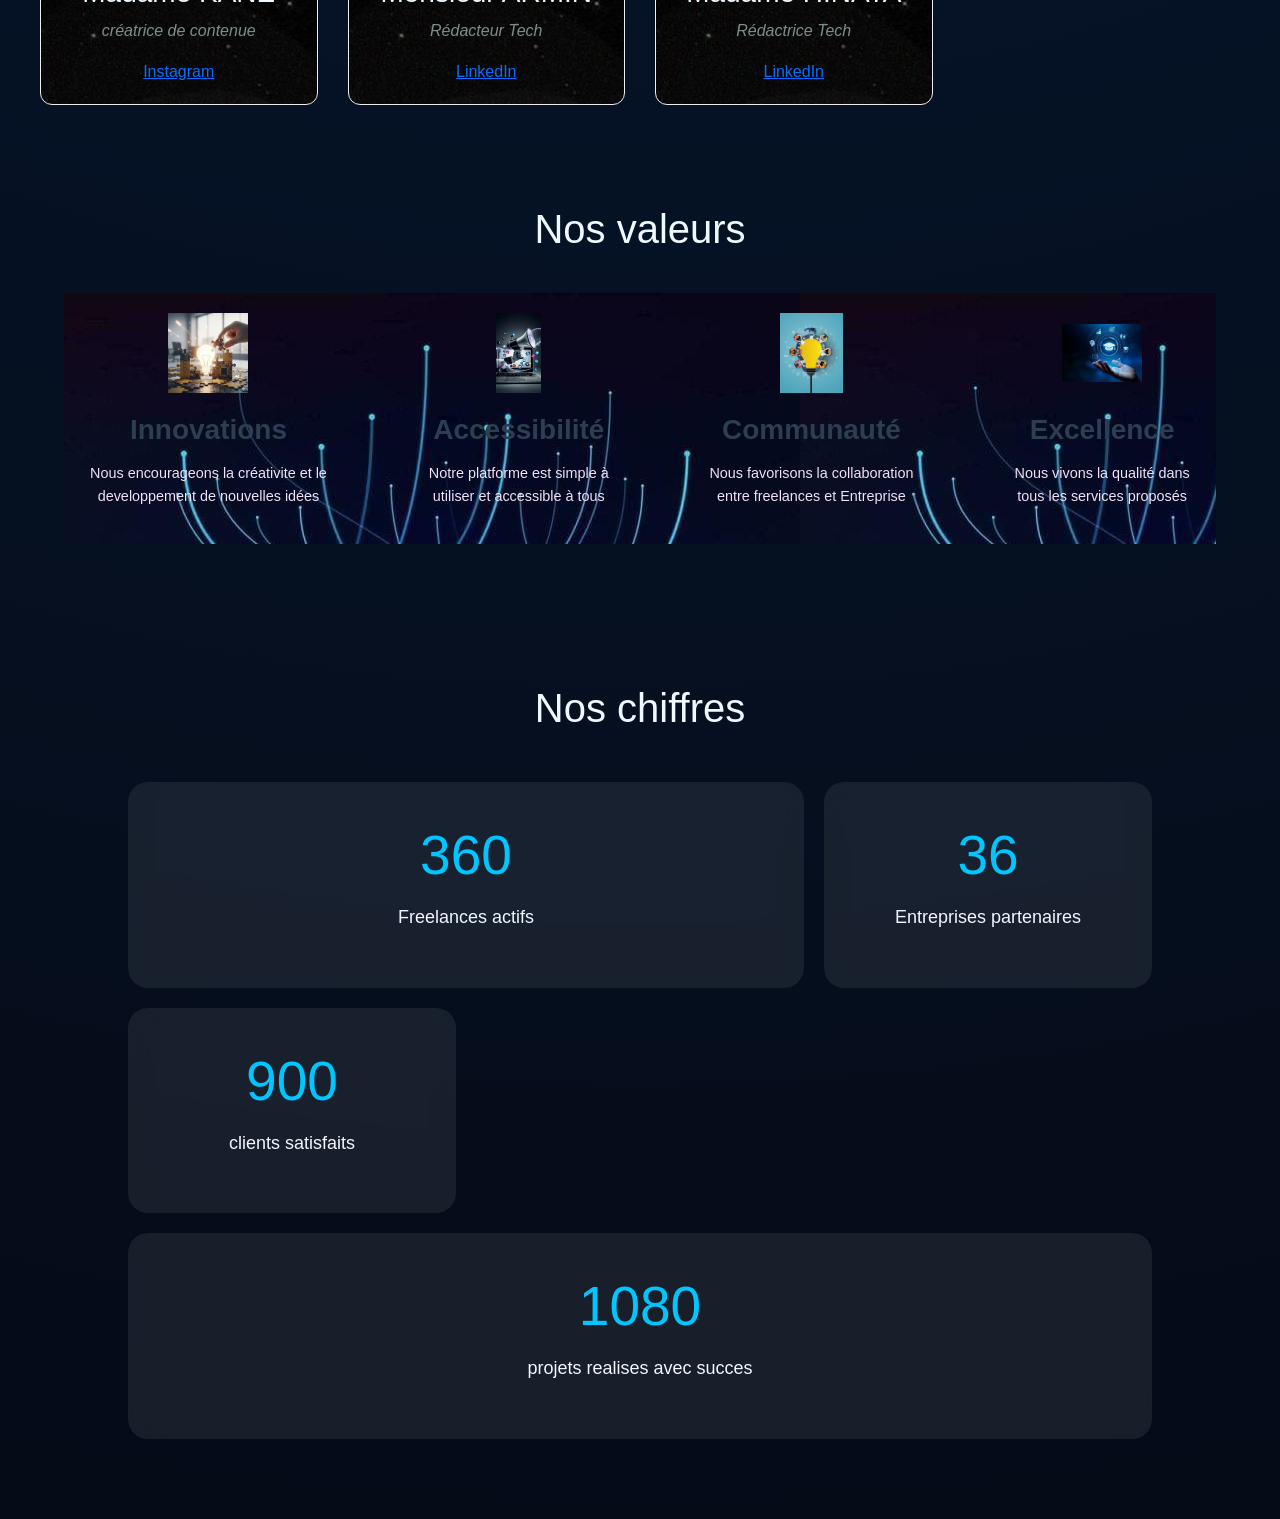
==== commit 32605e77: "JS : compteurs animés au scroll et animations fade-in des sections" ====
--- a/about.html
+++ b/about.html
@@ -55,7 +55,7 @@
 
     </header>
 
-<section class="notrehistoire">
+<section class="notrehistoire hidden">
   <div class="container">
     <div class="text-content">
   <h2 class="ad">Notre histoire</h2>
@@ -82,7 +82,7 @@
 
 <!--equipes-->
 
-<section class="equipes" >
+<section class="equipes hidden" >
   
   <h2 class="ad">Notre Equipes</h2>
   <div class="equipe-grid">
@@ -150,7 +150,7 @@
 
 </section>
 
-<section class="nosvaleurs">
+<section class="nosvaleurs hidden">
   
   <h2 class="ad">Nos valeurs</h2>
   <div class="valeurs-container">
@@ -184,6 +184,27 @@
 
 
 <!--chiffres cles javascript-->
+<section class="chiffres hidden">
+  <h2 class="titre">Nos chiffres</h2>
+  <div class="bento-stats">
+    <div class="box grande">
+      <h2 class="counter" data-target= "2000">0</h2>
+      <p>Freelances actifs</p>
+    </div>
+    <div class="box">
+      <h2 class="counter" data-target= "200">0</h2>
+      <p>Entreprises partenaires</p>
+    </div>
+    <div class="box">
+      <h2 class="counter" data-target= "5000">0</h2>
+      <p>clients satisfaits</p>
+    </div>
+    <div class="box largeur">
+      <h2 class="counter" data-target= "6000">0</h2>
+      <p>projets realises avec succes</p>
+    </div>
+  </div>
+</section>
 
 <button id="topBtn">Retour en haut</button>
 <script src="js/main.js"></script>
--- a/css/style.css
+++ b/css/style.css
@@ -87,6 +87,7 @@
 background-size: contain;
 margin-bottom: 90px;
 margin-top: 80px;
+flex-wrap: wrap;/*pour empecher que les elements se cassent ou debordent*/
 }
 .hero-text h1 {
 font-size: 3rem;
@@ -139,7 +140,7 @@
 margin-bottom: 15px;
 }
 .bento{
-grid-auto-rows:minmax(200px,auto);
+grid-auto-rows:minmax(200px,auto); /*pour controler la hauteur automatique des lignes avec css grid*/
 gap: 20px;
 padding: 40px;
 }
@@ -153,7 +154,7 @@
 overflow: hidden;
 }
 .kard p {
-  word-wrap: break-word;
+  word-wrap: break-word;/*couper les mots trop longs*/
   line-height: 1.5;
 }
 .kard:hover{
@@ -287,10 +288,10 @@
 border-radius: 20px;
 box-shadow: 0 10px 25px rgb(0, 0, 0, 0.2);
 transition: transform 0.3s ease;
-overflow: hidden;
+overflow: hidden;/*gere les mots qui depasse*/
 }
 .card p {
-  word-wrap: break-word;
+  word-wrap: break-word; /*poue couper automatiquement les mots trop longs*/
   line-height: 1.5;
 }
 .card:hover{
@@ -418,7 +419,7 @@
 
 @media screen and (max-width: 768px){
 nav{
-  flex-direction: column;
+  flex-direction: column; /*pour mettre les elements verticalement*/
   gap:15px;
 }
 .hero h1{
@@ -458,7 +459,7 @@
     height: 100%;
     padding: 20px;
     border-radius: 15px;
-    overflow: hidden;
+    overflow: hidden; /*gere le contenue qui depasse*/
 }
 
 .kard img,
@@ -513,4 +514,108 @@
   background: #9b10b7;
   color: rgb(11, 10, 10);
 }
-
+/*compteur*/
+/* SECTION COMPTEURS */
+.stats{
+ display: flex;
+ gap: 10px;
+ margin-top: 10px;
+flex-wrap: wrap; /*pour empecher ques les elements debordent ou se cassent */
+}
+.stat-box{
+ background: rgba(255,255,255,0.08);
+ backdrop-filter: blur(10px);
+ padding: 18px 22px;
+ border-radius: 15px;
+ min-width: 140px;
+ text-align: center;
+ border: 1px solid rgba(255,255,255,0.1);
+ transition: 0.3s;
+ box-shadow: 0 0 20px rgba(124,77,255,0.2);
+}
+.stat-box:hover{
+transform: translateY(-5px);
+background: rgba(255,255,255,0.12);
+}
+.stat-box h2{
+font-size: 2rem;
+font-weight: bold;
+color: #7c4dff;
+margin-bottom: 5px;
+}
+.stat-box p{
+ color: white;
+ font-size: 15px;
+margin: 0;
+}
+@media(max-width:768px){
+.stats{
+ justify-content: center;
+}
+.stat-box{
+ min-width: 110px;
+ padding: 15px;
+ }
+.stat-box h2{
+ font-size: 1.5rem;
+}
+}
+.hidden{
+opacity: 0;
+transform: scale(0.8);
+transition: all 3s ease;
+}
+.show{
+  opacity: 1;
+  transform:scale(1) ;
+}
+/*chiffres cles about*/
+.chiffres{
+  padding: 80px 10%;
+}
+.titre{
+  text-align: center;
+  margin-bottom: 50px;
+  font-size: 40px;
+}
+.bento-stats{
+  display: grid;
+  grid-template-columns: repeat(3,1fr);
+  gap: 20px;
+}
+.box{
+  background: rgba(255, 255, 255,0.08);
+  padding: 40px;
+  border-radius: 20px;
+  text-align: center;
+  backdrop-filter: blur(10px);
+  transition: 0.03s;
+}
+.box:hover{
+  transform: translateY(-10px);
+  box-shadow: 0 0 40px rgba(77, 166, 255, 0.4);
+}
+.grande{
+  grid-column: span 2;
+}
+.largeur{
+  grid-column: span 3;
+}
+.box h2{
+  font-size: 55px;
+  color: #00c6ff;
+  margin-bottom: 15px;
+}
+.box p{
+  font-size: 18px;
+}
+
+@media(max-width:768px){
+  .bento-stats{
+    grid-template-columns: 1fr;
+  }
+  .grande,
+  .largeur{
+    grid-column: span 1;
+  }
+}
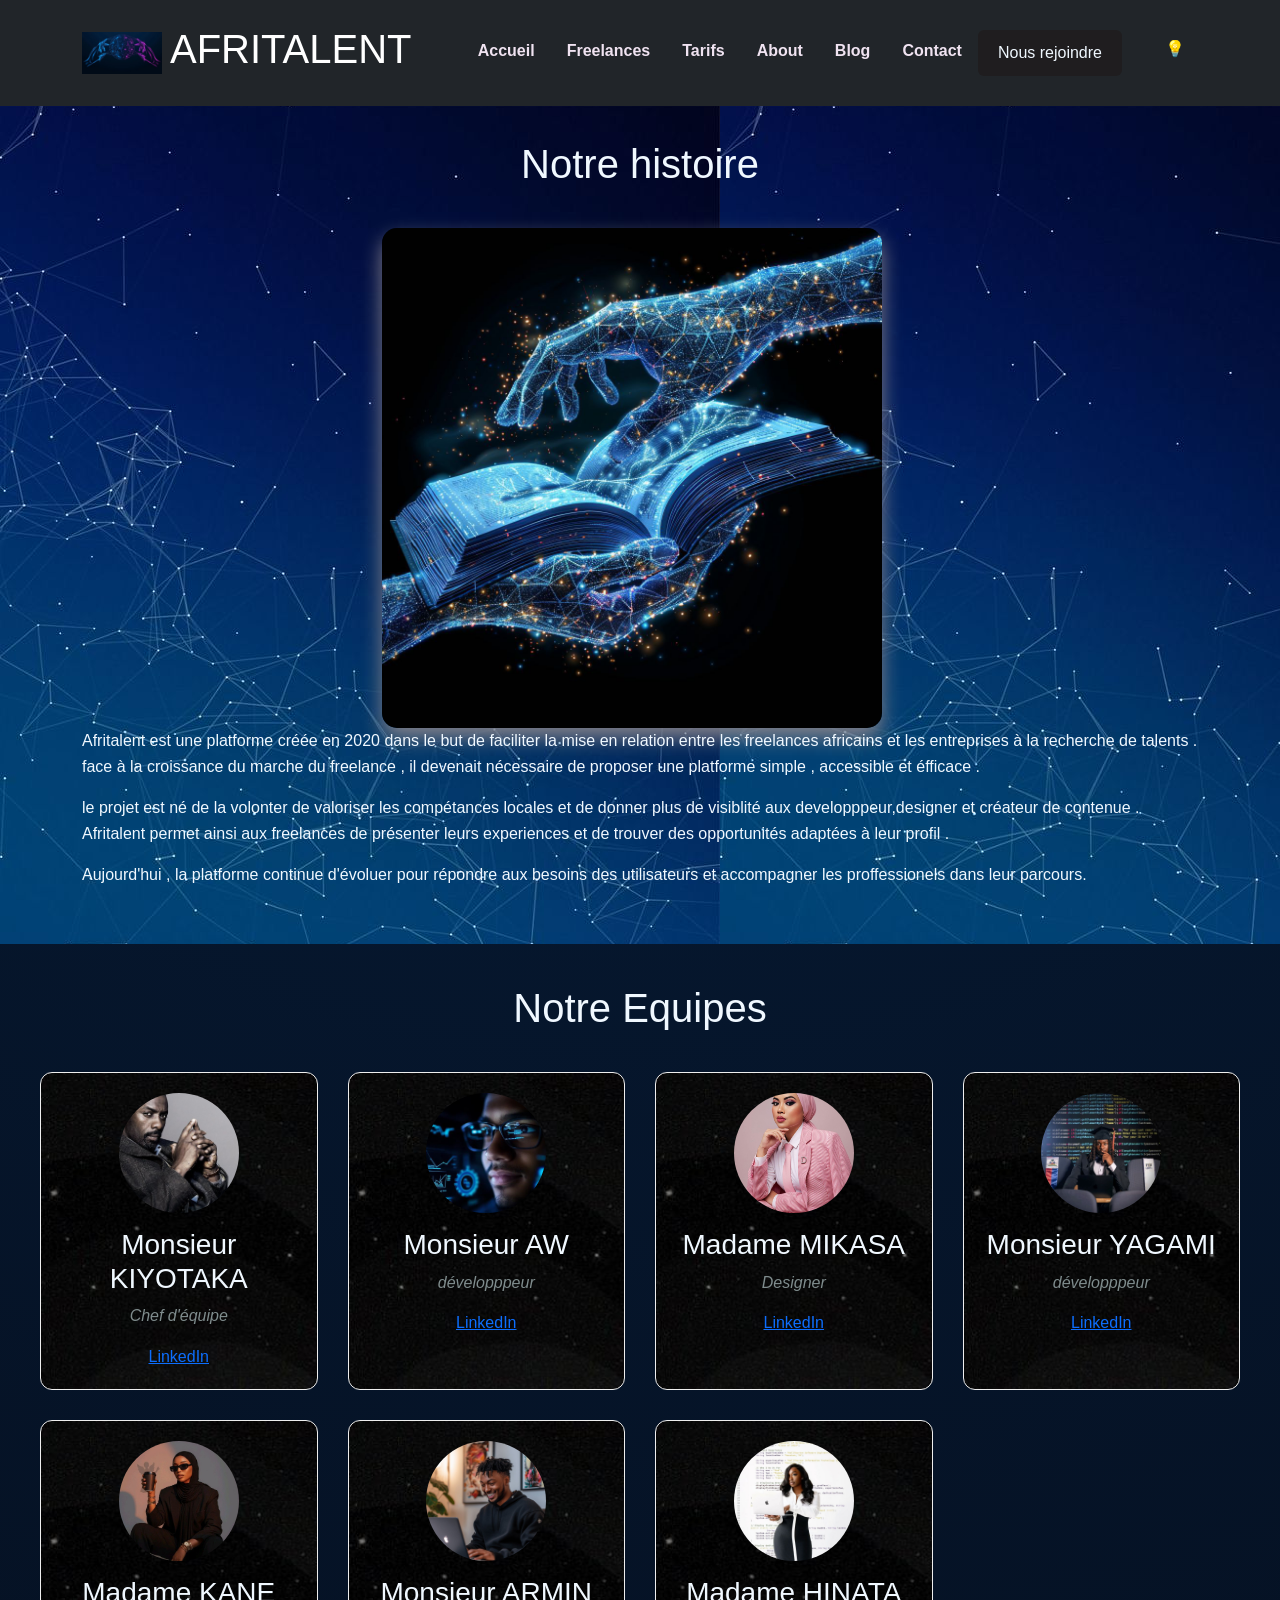
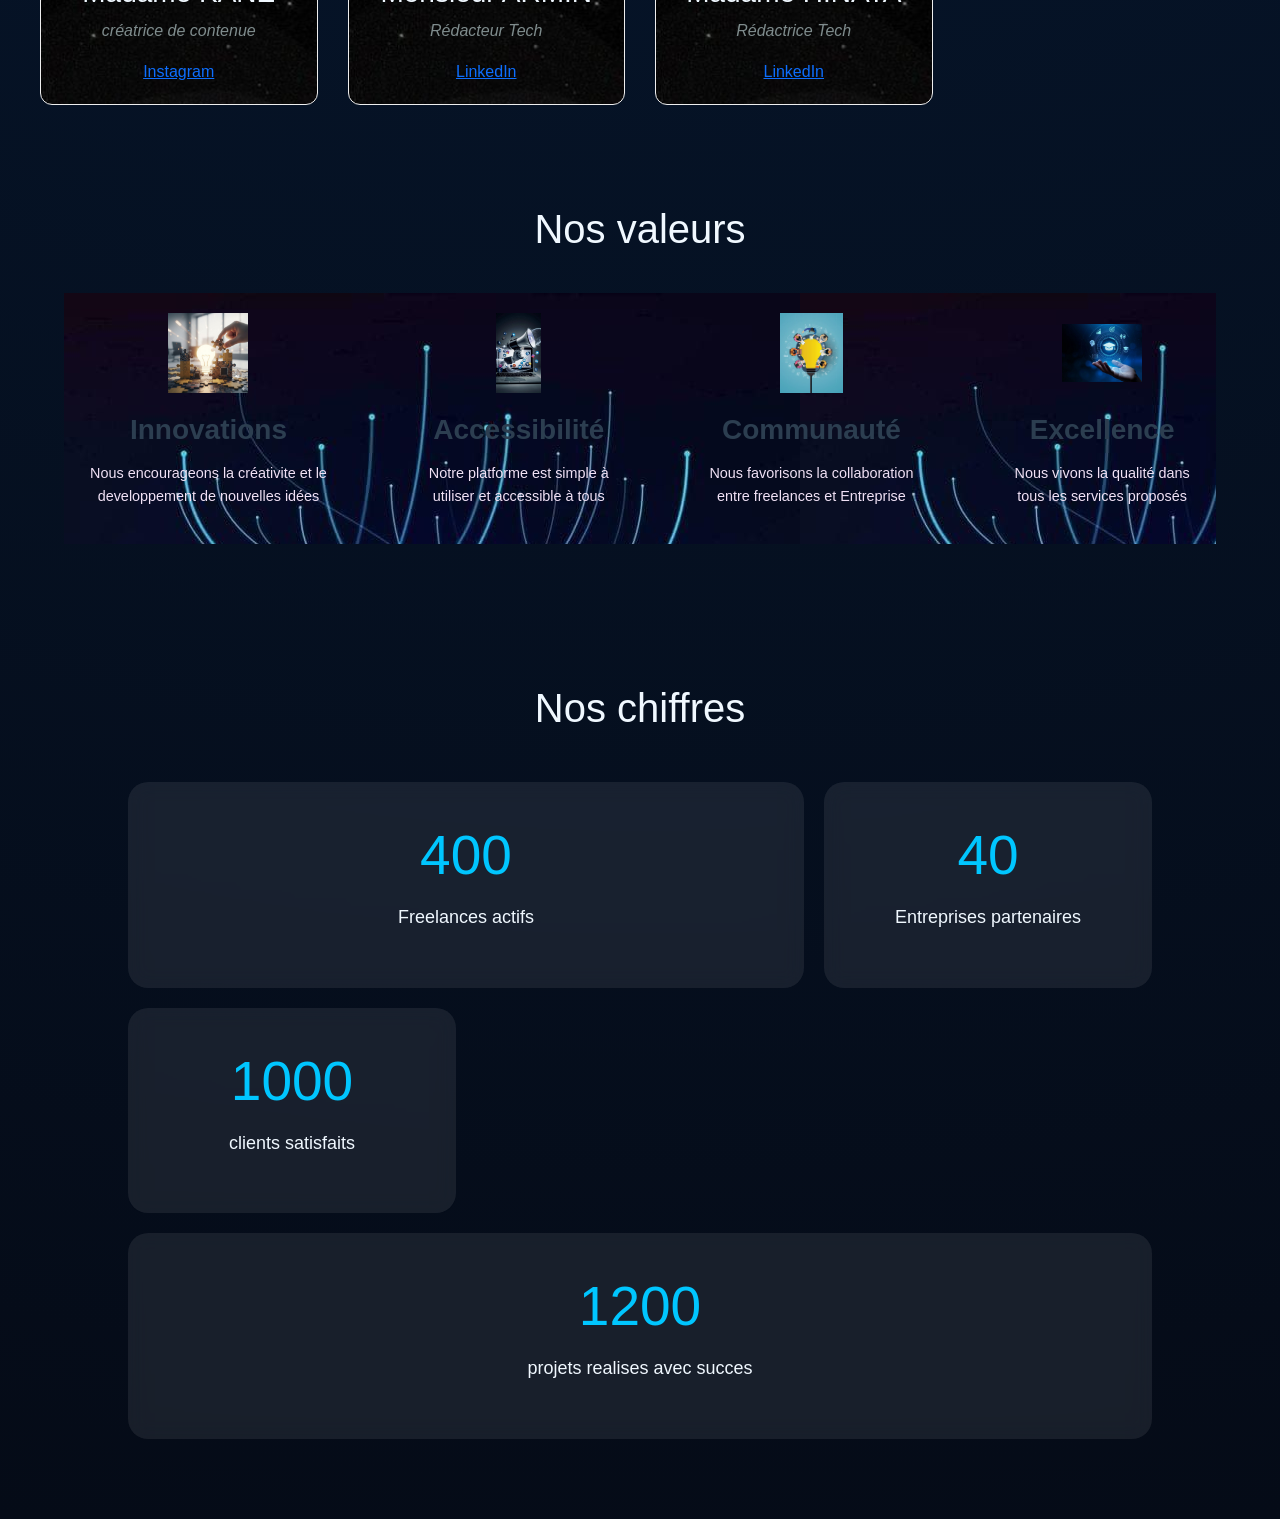
==== commit 72798219: "Finalisation : corrections responsive, optimisation du code et commentaires" ====
--- a/about.html
+++ b/about.html
@@ -1,218 +1,230 @@
 <!DOCTYPE html>
-<html lang="en">
+<html lang="fr">
+
 <head>
-    <meta charset="UTF-8">
-    <meta name="viewport" content="width=device-width, initial-scale=1.0">
-    <title>Document</title>
-</head>
-<link rel="stylesheet" href="https://cdn.jsdelivr.net/npm/bootstrap@5.3.8/dist/css/bootstrap.min.css">
+  <meta charset="UTF-8">
+  <meta name="viewport" content="width=device-width, initial-scale=1.0">
+  <title>Document</title>
+  <link rel="stylesheet" href="https://cdn.jsdelivr.net/npm/bootstrap@5.3.8/dist/css/bootstrap.min.css">
 <link rel="stylesheet" href="css/style.css">
 <link rel="stylesheet" href="https://fonts.googleapis.com/css2?family=poppins&family=Roboto&display=swap">
+<link rel="stylesheet" href="https://cdn.jsdelivr.net/npm/bootstrap-icons@1.13.1/font/bootstrap-icons.min.css">
+
+</head>
 
 
 <body class="ab">
 
-   <header>
-        <div>
-<nav class="navbar navbar-expand-lg navbar-dark bg-dark fixed-top">
+  <header>
+      <nav class="navbar navbar-expand-lg navbar-dark bg-dark fixed-top">
+        <div class="container">
+          <!--gestion du menu-->
+          <a class="navbar-brand d-flex align-items-center" href="index.html">
+            <img src="images/image8.jpeg" alt="logo" width="80" class="me-2">
+            <h1>AFRITALENT</h1>
+          </a>
+          <!--bouton mobile-->
+          <button class="navbar-toggler" type="button" data-bs-toggle="collapse" data-bs-target="#navbarMenu">
+            <span class="navbar-toggler-icon"></span>
+          </button>
+          <!--menu de nav-->
+          <div class="collapse navbar-collapse" id="navbarMenu">
+            <ul class="navbar-nav ms-auto">
+              <li class="nav-item">
+                <a class="nav-link mx-2" href="index.html">Accueil</a>
+              </li>
+              <li class="nav-item">
+                <a class="nav-link mx-2" href="freelances.html">Freelances</a>
+              </li>
+              <li class="nav-item">
+                <a class="nav-link mx-2" href="tarifs.html">Tarifs</a>
+              </li>
+              <li class="nav-item">
+                <a class="nav-link mx-2" href="about.html">About</a>
+              </li>
+              <li class="nav-item">
+                <a class="nav-link mx-2" href="blog.html">Blog</a>
+              </li>
+              <li class="nav-item">
+                <a class="nav-link mx-2" href="contact.html">Contact</a>
+              </li>
+             <li> <button class="diey">Nous rejoindre</button></li>
+             <li> <button id="btn" class="btn btn-pink">💡</button></li>
+            </ul>
+          </div>
+        </div>
+      </nav>
+
+  </header>
+
+  <section class="notrehistoire hidden">
     <div class="container">
-        <!--gestion du menu--> 
-        <a class="navbar-brand d-flex align-items-center" href="index.html">
-        <img src="images/image8.jpeg" alt="logo" width="80" class="me-2">
-        <h2>AFRITALENT</h2>
-        </a>
-        <!--bouton mobile-->
-    <button class="navbar-toggler" type="button" data-bs-toggle="collapse" data-bs-target="#navbarMenu">
-<span class="navbar-toggler-icon"></span>
-    </button>
-    <!--menu de nav-->
-    <div class="collapse navbar-collapse" id="navbarMenu">
-        <ul class="navbar-nav ms-auto">
-  <li class="nav-item">
-    <a class="nav-link mx-2" href="index.html">Accueil</a>
-    </li>
-<li class="nav-item">
-<a class="nav-link mx-2" href="freelances.html">Freelances</a>
-</li>
-<li class="nav-item">
-<a class="nav-link mx-2" href="tarifs.html">Tarifs</a>
-</li>
-<li class="nav-item">
-<a class="nav-link mx-2" href="about.html">About</a>
-</li>
-<li class="nav-item">
-<a class="nav-link mx-2" href="blog.html">Blog</a>
-</li>
-<li class="nav-item">
-<a class="nav-link mx-2" href="contact.html">Contact</a>
-</li>
-<button class="diey">Nous rejoindre</button>
-<button id="btn" class="btn btn-pink">💡</button>
-</ul>
-</div>
-</div>
-</nav>
-
-    </header>
-
-<section class="notrehistoire hidden">
-  <div class="container">
-    <div class="text-content">
-  <h2 class="ad">Notre histoire</h2>
-  <div image-content>
-  <img src="images/image69.jpeg" width="500px" >
-  </div>
-  <p>Afritalent est une platforme créée en 2020 dans le but de faciliter la mise en relation entre 
-    les freelances africains et les entreprises à la recherche de talents .
-  face à la croissance du marche du freelance , il devenait nécessaire de proposer une platforme simple , accessible et éfficace .
-  </p>
-
-  <p>le projet est né de la volonter de valoriser les compétances locales et de donner plus de visiblité aux developppeur,designer et 
-    créateur de contenue . Afritalent permet ainsi aux freelances de présenter leurs experiences et de trouver des opportunités 
-    adaptées à leur profil .
-  </p>
-  <p>Aujourd'hui , la platforme continue d'évoluer pour répondre  aux besoins 
-    des utilisateurs et accompagner les proffessionels dans leur parcours.
-  </p>
-  </div>
-  </div>
-  </section>
-
-
-
-<!--equipes-->
-
-<section class="equipes hidden" >
-  
-  <h2 class="ad">Notre Equipes</h2>
-  <div class="equipe-grid">
-    <div class="carte-m">
-<img src="images/image45.jpeg" alt="">
-<h3>Monsieur KIYOTAKA</h3>
-<p class="poste">Chef d'équipe</p>
-<div class="lien-sociaux">
-<a href="https://linkedin.com">LinkedIn</a></div>
-</div>
-
-
- <div class="carte-m" >
-<img src="images/image38.jpeg" alt="">
-<h3>Monsieur AW</h3>
-<p  class="poste">développpeur</p>
-<div class="lien-sociaux" >
-<a href="https://linkedin.com">LinkedIn</a></div>
-    </div>
-
-
-    <div class="carte-m">
-<img src="images/image43.jpeg" alt="">
-<h3>Madame MIKASA</h3>
-<p  class="poste">Designer</p>
-<div  class="lien-sociaux">
-<a href="https://linkedin.com">LinkedIn</a></div>
-</div>
-
-    <div class="carte-m" >
-<img src="images/image40.jpeg" alt="">
-<h3>Monsieur YAGAMI</h3>
-<p class="poste">développpeur</p>
-<div class="lien-sociaux" >
-<a href="https://linkedin.com">LinkedIn</a></div>
-</div>
-
- <div  class="carte-m">
-<img src="images/image44.jpeg" alt="">
-<h3>Madame KANE</h3>
-<p class="poste"> créatrice de contenue</p>
-<div  class="lien-sociaux">
-<a href="https://instagram.com">Instagram</a></div>
-</div>
-
- <div class="carte-m">
-<img src="images/image42.jpeg" alt="">
-<h3>Monsieur ARMIN</h3>
-<p class="poste">Rédacteur Tech</p>
-<div  class="lien-sociaux" >
-<a href="https://linkedin.com">LinkedIn</a>
-</div>
-</div>
-
-
- <div class="carte-m">
-<img src="images/image41.jpeg" alt="">
-<h3>Madame HINATA</h3>
-<p class="poste">Rédactrice Tech</p>
-<div  class="lien-sociaux" >
-<a href="https://linkedin.com">LinkedIn</a></div>
-</div>
-  </div>
-
-
-</section>
-
-<section class="nosvaleurs hidden">
-  
-  <h2 class="ad">Nos valeurs</h2>
-  <div class="valeurs-container">
-    <div class="valeurs-carte">
-    <img src="images/image50.jpeg" alt="">
-      <h3>Innovations</h3>
-      <p>Nous encourageons la créativite et le developpement de nouvelles idées </p>
-    </div>
-
-<div class="valeurs-carte">
-     <img src="images/image49.jpeg" alt=""> 
-      <h3>Accessibilité</h3>
-      <p>Notre platforme est simple à utiliser et accessible à tous </p>
-    </div>
-
-
-<div class="valeurs-carte">
-      <img src="images/image48.jpeg" alt="">
-      <h3>Communauté</h3>
-      <p>Nous favorisons la collaboration entre freelances et Entreprise </p>
-    </div>
-
-<div class="valeurs-carte">
-      <img src="images/image46.jpeg" alt="">
-      <h3>Excellence</h3>
-      <p>Nous vivons la qualité dans tous les services proposés </p>
-    </div>
-</div>
-  </div>
-</section>
-
-
-<!--chiffres cles javascript-->
-<section class="chiffres hidden">
-  <h2 class="titre">Nos chiffres</h2>
-  <div class="bento-stats">
-    <div class="box grande">
-      <h2 class="counter" data-target= "2000">0</h2>
-      <p>Freelances actifs</p>
-    </div>
-    <div class="box">
-      <h2 class="counter" data-target= "200">0</h2>
-      <p>Entreprises partenaires</p>
-    </div>
-    <div class="box">
-      <h2 class="counter" data-target= "5000">0</h2>
-      <p>clients satisfaits</p>
-    </div>
-    <div class="box largeur">
-      <h2 class="counter" data-target= "6000">0</h2>
-      <p>projets realises avec succes</p>
-    </div>
-  </div>
-</section>
-
-<button id="topBtn">Retour en haut</button>
-<script src="js/main.js"></script>
-
-
-
-    <script src="https://cdn.jsdelivr.net/npm/bootstrap@5.3.8/dist/js/bootstrap.bundle.min.js
+      <div class="text-content">
+        <h2 class="ad">Notre histoire</h2>
+        <div class="image-content">
+          <img src="images/image69.jpeg" width="500" alt="photo">
+        </div>
+        <p>Afritalent est une platforme créée en 2020 dans le but de faciliter la mise en relation entre
+          les freelances africains et les entreprises à la recherche de talents .
+          face à la croissance du marche du freelance , il devenait nécessaire de proposer une platforme simple ,
+          accessible et éfficace .
+        </p>
+
+        <p>le projet est né de la volonter de valoriser les compétances locales et de donner plus de visiblité aux
+          developppeur,designer et
+          créateur de contenue . Afritalent permet ainsi aux freelances de présenter leurs experiences et de trouver des
+          opportunités
+          adaptées à leur profil .
+        </p>
+        <p>Aujourd'hui , la platforme continue d'évoluer pour répondre aux besoins
+          des utilisateurs et accompagner les proffessionels dans leur parcours.
+        </p>
+      </div>
+    </div>
+  </section>
+
+
+
+  <!--equipes-->
+
+  <section class="equipes hidden">
+
+    <h2 class="ad">Notre Equipes</h2>
+    <div class="equipe-grid">
+      <div class="carte-m">
+        <img src="images/image45.jpeg" alt="photo">
+        <h3>Monsieur KIYOTAKA</h3>
+        <p class="poste">Chef d'équipe</p>
+        <div class="lien-sociaux">
+          <a href="https://linkedin.com">LinkedIn</a>
+        </div>
+      </div>
+
+
+      <div class="carte-m">
+        <img src="images/image38.jpeg" alt="photo">
+        <h3>Monsieur AW</h3>
+        <p class="poste">développpeur</p>
+        <div class="lien-sociaux">
+          <a href="https://linkedin.com">LinkedIn</a>
+        </div>
+      </div>
+
+
+      <div class="carte-m">
+        <img src="images/image43.jpeg" alt="photo">
+        <h3>Madame MIKASA</h3>
+        <p class="poste">Designer</p>
+        <div class="lien-sociaux">
+          <a href="https://linkedin.com">LinkedIn</a>
+        </div>
+      </div>
+
+      <div class="carte-m">
+        <img src="images/image40.jpeg" alt="photo">
+        <h3>Monsieur YAGAMI</h3>
+        <p class="poste">développpeur</p>
+        <div class="lien-sociaux">
+          <a href="https://linkedin.com">LinkedIn</a>
+        </div>
+      </div>
+
+      <div class="carte-m">
+        <img src="images/image44.jpeg" alt="photo">
+        <h3>Madame KANE</h3>
+        <p class="poste"> créatrice de contenue</p>
+        <div class="lien-sociaux">
+          <a href="https://instagram.com">Instagram</a>
+        </div>
+      </div>
+
+      <div class="carte-m">
+        <img src="images/image42.jpeg" alt="photo">
+        <h3>Monsieur ARMIN</h3>
+        <p class="poste">Rédacteur Tech</p>
+        <div class="lien-sociaux">
+          <a href="https://linkedin.com">LinkedIn</a>
+        </div>
+      </div>
+
+
+      <div class="carte-m">
+        <img src="images/image41.jpeg" alt="phot">
+        <h3>Madame HINATA</h3>
+        <p class="poste">Rédactrice Tech</p>
+        <div class="lien-sociaux">
+          <a href="https://linkedin.com">LinkedIn</a>
+        </div>
+      </div>
+    </div>
+
+
+  </section>
+
+  <section class="nosvaleurs hidden">
+
+    <h2 class="ad">Nos valeurs</h2>
+    <div class="valeurs-container">
+      <div class="valeurs-carte">
+        <img src="images/image50.jpeg" alt="photo">
+        <h3>Innovations</h3>
+        <p>Nous encourageons la créativite et le developpement de nouvelles idées </p>
+      </div>
+
+      <div class="valeurs-carte">
+        <img src="images/image49.jpeg" alt="photo">
+        <h3>Accessibilité</h3>
+        <p>Notre platforme est simple à utiliser et accessible à tous </p>
+      </div>
+
+
+      <div class="valeurs-carte">
+        <img src="images/image48.jpeg" alt="photo">
+        <h3>Communauté</h3>
+        <p>Nous favorisons la collaboration entre freelances et Entreprise </p>
+      </div>
+
+      <div class="valeurs-carte">
+        <img src="images/image46.jpeg" alt="photo">
+        <h3>Excellence</h3>
+        <p>Nous vivons la qualité dans tous les services proposés </p>
+      </div>
+    </div>
+    
+  </section>
+
+
+  <!--chiffres cles javascript-->
+  <section class="chiffres hidden">
+    <h2 class="titre">Nos chiffres</h2>
+    <div class="bento-stats">
+      <div class="box grande">
+        <h2 class="counter" data-target="2000">0</h2>
+        <p>Freelances actifs</p>
+      </div>
+      <div class="box">
+        <h2 class="counter" data-target="200">0</h2>
+        <p>Entreprises partenaires</p>
+      </div>
+      <div class="box">
+        <h2 class="counter" data-target="5000">0</h2>
+        <p>clients satisfaits</p>
+      </div>
+      <div class="box largeur">
+        <h2 class="counter" data-target="6000">0</h2>
+        <p>projets realises avec succes</p>
+      </div>
+    </div>
+  </section>
+
+  <button id="topBtn">Retour en haut</button>
+  <script src="js/main.js"></script>
+
+
+
+  <script src="https://cdn.jsdelivr.net/npm/bootstrap@5.3.8/dist/js/bootstrap.bundle.min.js
 "></script>
 
 </body>
+
 </html>
--- a/css/style.css
+++ b/css/style.css
@@ -1,23 +1,24 @@
 body {
-margin:0 ;
-padding: 0;
-font-family: Arial, sans-serif;
-color: black;
-background-color:rgb(244, 239, 246);
-background: radial-gradient(circle at top, #061b36,#050b17);
-color: aliceblue;
-margin-top:90px ;
-}
+  margin: 0;
+  padding: 0;
+  font-family: Arial, sans-serif;
+  color: black;
+  background-color: rgb(244, 239, 246);
+  background: radial-gradient(circle at top, #061b36, #050b17);
+  color: aliceblue;
+  margin-top: 90px;
+}
+
 .h2 h3 {
- color: aliceblue; 
+  color: aliceblue;
 }
 
 
 /*googlefont*/
 
 
-body{
-font-family: 'poppins' , sans-serif;
+body {
+  font-family: 'poppins', sans-serif;
 }
 
 
@@ -25,377 +26,439 @@
 
 
 
-.navbar{
+.navbar {
   display: flex;
   justify-content: space-between;
   align-items: center;
   padding: 20px 50px;
-  }
-.navbar-brand { font-weight: bold;
-font-size: 30px;
-}
-.nav-link{
-  color:rgb(240, 227, 241) ;
+}
+
+.navbar-brand {
+  font-weight: bold;
+  font-size: 30px;
+}
+
+.nav-link {
+  color: rgb(240, 227, 241);
   font-weight: 700;
-  transition: 0.3; 
-}
-.nav-link:hover{
-transform: translateY(-3px);
-box-shadow: 0 10px 20x rgb(147, 99, 203);
-}
- 
- /*espace*/
- 
- 
-section{
-  padding: 40px;  
-}
+  transition: 0.3;
+}
+
+.nav-link:hover {
+  transform: translateY(-3px);
+  box-shadow: 0 10px 20x rgb(147, 99, 203);
+}
+
+/*espace*/
+
+
+section {
+  padding: 40px;
+}
+
 /*gestion-h1-h2-buttom*/
-.kane{
-  color:white;  
-}
-button{
-background-color: rgb(10, 3, 41);
-color: aliceblue;
-border: none;
-padding: 10px 20px ;
-}
-
-.afri{
-    font-family:'popping', sans-serif;
-    font-style: italic;
-    font-size: 40px;
-    letter-spacing: 1px;
-}
-.diey{
-background-color: rgb(31, 29, 31);
-border-radius: 6px;
-transition: 0.3;
-margin-right: 30px;
-}
-.diey:hover{
-transform: translateY(-3px);
-box-shadow: 0 10px 20px rgb(99, 67, 102);
-}
-
-.hero{
-display: flex;
-height: 100vh;
-padding: 0 80px;
-align-items: center;
-background: url("../images/image67.jpeg" )right center no-repeat;
-background-size: contain;
-margin-bottom: 90px;
-margin-top: 80px;
-flex-wrap: wrap;/*pour empecher que les elements se cassent ou debordent*/
-}
+.kane {
+  color: white;
+}
+
+button {
+  background-color: rgb(10, 3, 41);
+  color: aliceblue;
+  border: none;
+  padding: 10px 20px;
+}
+
+.afri {
+  font-family: 'popping', sans-serif;
+  font-style: italic;
+  font-size: 40px;
+  letter-spacing: 1px;
+}
+
+.diey {
+  background-color: rgb(31, 29, 31);
+  border-radius: 6px;
+  transition: 0.3;
+  margin-right: 30px;
+}
+
+.diey:hover {
+  transform: translateY(-3px);
+  box-shadow: 0 10px 20px rgb(99, 67, 102);
+}
+
+.hero {
+  display: flex;
+  height: 100vh;
+  padding: 0 80px;
+  align-items: center;
+  background: url("../images/image67.jpeg")right center no-repeat;
+  background-size: contain;
+  margin-bottom: 90px;
+  margin-top: 80px;
+  flex-wrap: wrap;
+  /*pour empecher que les elements se cassent ou debordent*/
+}
+
 .hero-text h1 {
-font-size: 3rem;
-max-width: 500px;
-color: aliceblue;
-}
-.hero-text span{
-color: #00c6ff;
-}
+  font-size: 3rem;
+  max-width: 500px;
+  color: aliceblue;
+}
+
+.hero-text span {
+  color: #00c6ff;
+}
+
 .hero-text p {
- color: #aaa; 
- margin: 20px 0;
-}
-.buttons{
-display: flex;
-gap: 15px;
-margin-top: 20px 0;
-}
-.btn1 .btn2{
-text-decoration: none;
-padding: 12px 20px;
-border-radius: 10px;
-font-weight: bold;
-transition: 0.3s;
-}
-.btn1:hover{
-transform: translateY(-3px);
-box-shadow: 0 10px 20px rgb(240, 227, 241);
-}
-.btn2:hover{
-transform: translateY(-3px);
-box-shadow: 0 10px 20px rgb(147, 99, 203) ;
+  color: #aaa;
+  margin: 20px 0;
+}
+
+.buttons {
+  display: flex;
+  gap: 15px;
+  margin-top: 20px 0;
+}
+
+.btn1 .btn2 {
+  text-decoration: none;
+  padding: 12px 20px;
+  border-radius: 10px;
+  font-weight: bold;
+  transition: 0.3s;
+}
+
+.btn1:hover {
+  transform: translateY(-3px);
+  box-shadow: 0 10px 20px rgb(240, 227, 241);
+}
+
+.btn2:hover {
+  transform: translateY(-3px);
+  box-shadow: 0 10px 20px rgb(147, 99, 203);
 }
 
 
 /*comment ca marche*/
-  
-.titre{
-font-size: 32px;
-text-align: center;
-margin-bottom: 30px;
-}
-.bento-section{
-padding: 80px 40px;
-}
-.kard img{
-width: 60px;
-height: 60px;
-object-fit: cover;
-margin-bottom: 15px;
-}
-.bento{
-grid-auto-rows:minmax(200px,auto); /*pour controler la hauteur automatique des lignes avec css grid*/
-gap: 20px;
-padding: 40px;
-}
-.kard{
-background: linear-Gradient(135deg,#0b1a3a,#490645);
-color : white;
-padding: 20px; 
-border-radius: 20px;
-box-shadow: 0 10px 25px rgb(0, 0, 0, 0.2);
-transition: transform 0.3s ease;
-overflow: hidden;
-}
+
+.titre {
+  font-size: 32px;
+  text-align: center;
+  margin-bottom: 30px;
+}
+
+.bento-section {
+  padding: 80px 40px;
+}
+
+.kard img {
+  width: 60px;
+  height: 60px;
+  object-fit: cover;
+  margin-bottom: 15px;
+}
+
+.bento {
+  grid-auto-rows: minmax(200px, auto);
+  /*pour controler la hauteur automatique des lignes avec css grid*/
+  gap: 20px;
+  padding: 40px;
+}
+
+.kard {
+  background: linear-Gradient(135deg, #0b1a3a, #490645);
+  color: white;
+  padding: 20px;
+  border-radius: 20px;
+  box-shadow: 0 10px 25px rgb(0, 0, 0, 0.2);
+  transition: transform 0.3s ease;
+  overflow: hidden;
+}
+
 .kard p {
-  word-wrap: break-word;/*couper les mots trop longs*/
+  word-wrap: break-word;
+  /*couper les mots trop longs*/
   line-height: 1.5;
 }
-.kard:hover{
-  transform: scale(1.05); 
-}
+
+.kard:hover {
+  transform: scale(1.05);
+}
+
 /*gestion diposition*/
 
 .card1 {
-grid-column: span 2;
-grid-row: span 2;
-}
+  grid-column: span 2;
+  grid-row: span 2;
+}
+
 .card2 {
   grid-column: span 2;
 }
+
 .card3 {
-grid-column: span 1;
-}
+  grid-column: span 1;
+}
+
 .card4 {
-grid-column: span 3;
+  grid-column: span 3;
 
 }
 
 /*categories*/
-.service{
-  text-align: center;
-}
-.service .dieba{
-display: flex;
-gap: 20px;
-margin-top: 30px;
-}
-
-.dieba1{
+.service {
+  text-align: center;
+}
+
+.service .dieba {
+  display: flex;
+  gap: 20px;
+  margin-top: 30px;
+}
+
+.dieba1 {
   padding: 25px;
   transition: 0.5s;
 }
-.dieba1 h3{
+
+.dieba1 h3 {
   margin-bottom: 10px;
 
 }
-.dieba1 p{
+
+.dieba1 p {
   color: aliceblue;
   font-size: 14px;
 }
-.dieba1:hover{
-transform: translateY(-6px);
-box-shadow: 0 10px 25px rgb(74, 4, 64) ;
-}
-.dieba img{
-width: 80px;
-height: 80px;
+
+.dieba1:hover {
+  transform: translateY(-6px);
+  box-shadow: 0 10px 25px rgb(74, 4, 64);
+}
+
+.dieba img {
+  width: 80px;
+  height: 80px;
 }
 
 /*section temoignage*/
 
-.carousel{
-border-radius: 10px;
-}
-.carousel:hover{
-transform: scale(1.05);
-transition: 0.3s;
-}
-.carousel img{
-width: 80px;
-height: 80px;
-object-fit: cover;
-border-radius: 50%;
-}
-.temoignage{
-text-align: center;
-margin-top: 80px;
+.carousel {
+  border-radius: 10px;
+}
+
+.carousel:hover {
+  transform: scale(1.05);
+  transition: 0.3s;
+}
+
+.carousel img {
+  width: 80px;
+  height: 80px;
+  object-fit: cover;
+  border-radius: 50%;
+}
+
+.temoignage {
+  text-align: center;
+  margin-top: 80px;
 }
 
 /*applel*/
- 
-.aw{
-background: url(../images/image75.jpeg)center/cover no-repeat  ;
-height: 300px;
-position: relative;
-display: flex;
-align-items: center;
-justify-content: center;
-margin-top: 90px;
-}
- .aw-overlay{
-background: rgb(0, 0, 0, 0.6);
-width: 100%;
-height: 100%;
-display: flex;
-align-items: center;
-justify-content: center;
- }
- .aw-content{
-text-align: center;
-color: aliceblue;
- }
- .aw-content h2 {
-font-size: 2rem;
-margin-bottom: 10px;
- }
- .aw-content p{
-margin-bottom: 20px;
- }
- .aw-btn{
-background:#6d096d ;
-color: aliceblue;
-padding: 12px 25px;
-text-decoration: none;
-border-radius: 5px;
-transition: 0.3;
- }
- .aw-btn:hover{
-  background:#05073d;
- }
- .anni{
-  text-align: center;
- }
-
- /*freelances*/
-
-.card img{
-width: 80px;
-height: 80px;
-object-fit: cover;
-margin-bottom: 15px;
-}
-.card{
-background: linear-Gradient(135deg,#0b1a3a,#490645);
-color : white;
-padding: 20px; 
-border-radius: 20px;
-box-shadow: 0 10px 25px rgb(0, 0, 0, 0.2);
-transition: transform 0.3s ease;
-overflow: hidden;/*gere les mots qui depasse*/
-}
+
+.aw {
+  background: url(../images/image75.jpeg)center/cover no-repeat;
+  height: 300px;
+  position: relative;
+  display: flex;
+  align-items: center;
+  justify-content: center;
+  margin-top: 90px;
+}
+
+.aw-overlay {
+  background: rgb(0, 0, 0, 0.6);
+  width: 100%;
+  height: 100%;
+  display: flex;
+  align-items: center;
+  justify-content: center;
+}
+
+.aw-content {
+  text-align: center;
+  color: aliceblue;
+}
+
+.aw-content h2 {
+  font-size: 2rem;
+  margin-bottom: 10px;
+}
+
+.aw-content p {
+  margin-bottom: 20px;
+}
+
+.aw-btn {
+  background: #6d096d;
+  color: aliceblue;
+  padding: 12px 25px;
+  text-decoration: none;
+  border-radius: 5px;
+  transition: 0.3;
+}
+
+.aw-btn:hover {
+  background: #05073d;
+}
+
+.anni {
+  text-align: center;
+}
+
+/*freelances*/
+
+.card img {
+  width: 80px;
+  height: 80px;
+  object-fit: cover;
+  margin-bottom: 15px;
+}
+
+.card {
+  background: linear-Gradient(135deg, #0b1a3a, #490645);
+  color: white;
+  padding: 20px;
+  border-radius: 20px;
+  box-shadow: 0 10px 25px rgb(0, 0, 0, 0.2);
+  transition: transform 0.3s ease;
+  overflow: hidden;
+  /*gere les mots qui depasse*/
+}
+
 .card p {
-  word-wrap: break-word; /*poue couper automatiquement les mots trop longs*/
+  word-wrap: break-word;
+  /*poue couper automatiquement les mots trop longs*/
   line-height: 1.5;
 }
-.card:hover{
-  transform: scale(1.05); 
-}
-
-
-
- /*about*/
- /*section histoire*/
-
- .ab{
-font-family:'segeo UI', 'Segoe UI', Tahoma, Geneva, Verdana, sans-serif;
-color: aliceblue;
-line-height: 1.6;
-margin: 0;
-padding: 0;
-margin-top: 100px;
- }
- .ac{
+
+.card:hover {
+  transform: scale(1.05);
+}
+
+
+
+/*about*/
+/*section histoire*/
+
+.ab {
+  font-family: 'segeo UI', 'Segoe UI', Tahoma, Geneva, Verdana, sans-serif;
+  color: aliceblue;
+  line-height: 1.6;
+  margin: 0;
+  padding: 0;
+  margin-top: 100px;
+}
+
+.ac {
   padding: 60px 10%;
- }
- .ad{
+}
+
+.ad {
   text-align: center;
   font-size: 2.5rem;
-  margin-bottom:40px ;
+  margin-bottom: 40px;
   color: aliceblue;
- }
- .notrehistoire{
+}
+
+.notrehistoire {
   display: flex;
   align-items: center;
   gap: 50px;
   background-image: url(../images/image64.jpeg);
- }
- .notrehistoire .text-content {
-flex: 1;
-
- }
- .notrehistoire .image-content{
+}
+
+.notrehistoire .text-content {
   flex: 1;
- }
+
+}
+
+.notrehistoire .image-content {
+  flex: 1;
+}
+
 .notrehistoire img {
   border-radius: 15px;
   box-shadow: 0 10px 20px rgb(131, 129, 138);
-  margin-left:300px ;
+  margin-left: 300px;
 }
 
 /*section equipe*/
 .equipe-grid {
-display: grid;
-grid-template-columns: repeat(auto-fit,minmax(220px,1fr));
-gap: 30px;
-}
-.carte-m{
+  display: grid;
+  grid-template-columns: repeat(auto-fit, minmax(220px, 1fr));
+  gap: 30px;
+}
+
+.carte-m {
   background-image: url(../images/image72.jpeg);
   padding: 20px;
   border-radius: 12px;
   text-align: center;
-  transition: transform 0.3s ease ;
+  transition: transform 0.3s ease;
   border: 1px solid #eee;
 }
-.carte-m :hover{
+
+.carte-m :hover {
   transform: translateY(-10px);
-  box-shadow: 0 10px 20px rgb(0,0,0,0,1);
-}
+  box-shadow: 0 10px 20px rgb(0, 0, 0, 0, 1);
+}
+
 .carte-m img {
   width: 120px;
   height: 120px;
   border-radius: 50%;
-object-fit: cover;
-margin-bottom: 15px;
-}
+  object-fit: cover;
+  margin-bottom: 15px;
+}
+
 .carte-m .poste {
   color: #7f8c8d;
   font-style: italic;
   margin-bottom: 15px;
 }
+
 .liens-sociaux a {
-text-decoration: none;
-color: #3498db;
- margin: 0 5px;
-  font-size:0.9em
-}
+  text-decoration: none;
+  color: #3498db;
+  margin: 0 5px;
+  font-size: 0.9em
+}
+
 /*nos valeurs*/
-.nosvaleurs{
+.nosvaleurs {
   padding: 60px 5%;
   text-align: center;
 
 }
-.valeurs-container{
+
+.valeurs-container {
   display: grid;
-  grid-template-columns: repeat(auto-fit,minmax(200px ,1fr));
+  grid-template-columns: repeat(auto-fit, minmax(200px, 1fr));
   gap: 30px;
   max-width: 1200px;
   margin: 0 auto;
-    display: flex;
+  display: flex;
   align-items: center;
   gap: 50px;
   background-image: url(../images/image53.jpeg);
 }
 
-.valeurs-carte{
+.valeurs-carte {
   padding: 20px;
 }
+
 .valeurs-carte img {
   width: 80px;
   height: 80px;
@@ -404,12 +467,13 @@
 }
 
 .valeurs-carte h3 {
-  font-size: 1,25rem;
+  font-size: 1, 25rem;
   color: #2c3e50;
   margin-bottom: 15px;
   font-weight: bold;
 }
-.valeurs-carte p{
+
+.valeurs-carte p {
   font-size: 0.9rem;
   color: #f0e1f5;
   line-height: 1.6;
@@ -417,57 +481,64 @@
 
 /*responsive mobile*/
 
-@media screen and (max-width: 768px){
-nav{
-  flex-direction: column; /*pour mettre les elements verticalement*/
-  gap:15px;
-}
-.hero h1{
-  font-size: 30px;
-  text-align: center; 
-}
-.hero p {
-text-align: center;
-}
-.service{
-  grid-template-columns: 1fr;
-}
-.temoignage img {
+@media screen and (max-width: 768px) {
+  nav {
+    flex-direction: column;
+    /*pour mettre les elements verticalement*/
+    gap: 15px;
+  }
+
+  .hero h1 {
+    font-size: 30px;
+    text-align: center;
+  }
+
+  .hero p {
+    text-align: center;
+  }
+
+  .service {
+    grid-template-columns: 1fr;
+  }
+
+  .temoignage img {
+    width: 100%;
+    height: auto;
+  }
+}
+
+/*responsive tablette*/
+@media screen and (min-with:769px) and (max-width:1024px) {
+  .service {
+    grid-template-columns: repeat(2, 1fr);
+  }
+
+  .hero h1 {
+    font-size: 45px;
+  }
+}
+
+/* pour les col-12....*/
+.row {
+  margin-top: 20px;
+}
+
+.kard,
+.dieba1 {
   width: 100%;
-  height: auto;
-}
-}
-
-/*responsive tablette*/
-@media screen and (min-with:769px) and (max-width:1024px){
-  .service{
-    grid-template-columns: repeat(2,1fr);
-  }
-  .hero h1{
-    font-size: 45px;
-  }
-}
-
-/* pour les col-12....*/
-  .row{
-    margin-top: 20px;
-}
-
-.kard,
-.dieba1{
-    width: 100%;
-    height: 100%;
-    padding: 20px;
-    border-radius: 15px;
-    overflow: hidden; /*gere le contenue qui depasse*/
+  height: 100%;
+  padding: 20px;
+  border-radius: 15px;
+  overflow: hidden;
+  /*gere le contenue qui depasse*/
 }
 
 .kard img,
-.dieba1 img{
-    width: 100%;
-    height: 220px;
-    object-fit: cover;
-    border-radius: 10px;
+.dieba1 img {
+  width: 100%;
+  height: 220px;
+  object-fit: cover;
+  border-radius: 10px;
 }
 
 .bento .kard {
@@ -478,32 +549,36 @@
 
 /*pour le bouton dark mode */
 
-.dark-mode{
-background-color: black !important;
-color: white !important;
-}
-body.dark-mode{
- background: radial-gradient(black, #111) !important;
-}
-.dark-mode .card
-.dark-mode .dieba1{
-background-color: black !important;
- color: white !important;
-}
-.dark-mode .navbar{
-background-color: black !important;
+.dark-mode {
+  background-color: black !important;
+  color: white !important;
+}
+
+body.dark-mode {
+  background: radial-gradient(black, #111) !important;
+}
+
+.dark-mode .card .dark-mode .dieba1 {
+  background-color: black !important;
+  color: white !important;
+}
+
+.dark-mode .navbar {
+  background-color: black !important;
 }
 
 /*navbar qui change au scrool*/
-.navbar{
+.navbar {
   transition: 0.3;
 }
-.navbar-scroll{
+
+.navbar-scroll {
   background-color: #520454;
   padding: 5px 0;
   box-shadow: 0 2px 10px rgb(184, 9, 223);
 }
-#topBtn{
+
+#topBtn {
   position: fixed;
   bottom: 20px;
   right: 20px;
@@ -514,108 +589,322 @@
   background: #9b10b7;
   color: rgb(11, 10, 10);
 }
+
 /*compteur*/
 /* SECTION COMPTEURS */
-.stats{
- display: flex;
- gap: 10px;
- margin-top: 10px;
-flex-wrap: wrap; /*pour empecher ques les elements debordent ou se cassent */
-}
-.stat-box{
- background: rgba(255,255,255,0.08);
- backdrop-filter: blur(10px);
- padding: 18px 22px;
- border-radius: 15px;
- min-width: 140px;
- text-align: center;
- border: 1px solid rgba(255,255,255,0.1);
- transition: 0.3s;
- box-shadow: 0 0 20px rgba(124,77,255,0.2);
-}
-.stat-box:hover{
-transform: translateY(-5px);
-background: rgba(255,255,255,0.12);
-}
-.stat-box h2{
-font-size: 2rem;
-font-weight: bold;
-color: #7c4dff;
-margin-bottom: 5px;
-}
-.stat-box p{
- color: white;
- font-size: 15px;
-margin: 0;
-}
-@media(max-width:768px){
-.stats{
- justify-content: center;
-}
-.stat-box{
- min-width: 110px;
- padding: 15px;
- }
-.stat-box h2{
- font-size: 1.5rem;
-}
-}
-.hidden{
-opacity: 0;
-transform: scale(0.8);
-transition: all 3s ease;
-}
-.show{
+.stats {
+  display: flex;
+  gap: 10px;
+  margin-top: 10px;
+  flex-wrap: wrap;
+  /*pour empecher ques les elements debordent ou se cassent */
+}
+
+.stat-box {
+  background: rgba(255, 255, 255, 0.08);
+  backdrop-filter: blur(10px);
+  padding: 18px 22px;
+  border-radius: 15px;
+  min-width: 140px;
+  text-align: center;
+  border: 1px solid rgba(255, 255, 255, 0.1);
+  transition: 0.3s;
+  box-shadow: 0 0 20px rgba(124, 77, 255, 0.2);
+}
+
+.stat-box:hover {
+  transform: translateY(-5px);
+  background: rgba(255, 255, 255, 0.12);
+}
+
+.stat-box h2 {
+  font-size: 2rem;
+  font-weight: bold;
+  color: #7c4dff;
+  margin-bottom: 5px;
+}
+
+.stat-box p {
+  color: white;
+  font-size: 15px;
+  margin: 0;
+}
+
+@media(max-width:768px) {
+  .stats {
+    justify-content: center;
+  }
+
+  .stat-box {
+    min-width: 110px;
+    padding: 15px;
+  }
+
+  .stat-box h2 {
+    font-size: 1.5rem;
+  }
+}
+
+.hidden {
+  opacity: 0;
+  transform: scale(0.8);
+  transition: all 3s ease;
+}
+
+.show {
   opacity: 1;
-  transform:scale(1) ;
-}
+  transform: scale(1);
+}
+
 /*chiffres cles about*/
-.chiffres{
+.chiffres {
   padding: 80px 10%;
 }
-.titre{
+
+.titre {
   text-align: center;
   margin-bottom: 50px;
   font-size: 40px;
 }
-.bento-stats{
+
+.bento-stats {
   display: grid;
-  grid-template-columns: repeat(3,1fr);
+  grid-template-columns: repeat(3, 1fr);
   gap: 20px;
 }
-.box{
-  background: rgba(255, 255, 255,0.08);
+
+.box {
+  background: rgba(255, 255, 255, 0.08);
   padding: 40px;
   border-radius: 20px;
   text-align: center;
   backdrop-filter: blur(10px);
   transition: 0.03s;
 }
-.box:hover{
+
+.box:hover {
   transform: translateY(-10px);
   box-shadow: 0 0 40px rgba(77, 166, 255, 0.4);
 }
-.grande{
+
+.grande {
   grid-column: span 2;
 }
-.largeur{
+
+.largeur {
   grid-column: span 3;
 }
-.box h2{
+
+.box h2 {
   font-size: 55px;
   color: #00c6ff;
   margin-bottom: 15px;
 }
-.box p{
+
+.box p {
   font-size: 18px;
 }
 
-@media(max-width:768px){
-  .bento-stats{
+@media(max-width:768px) {
+  .bento-stats {
     grid-template-columns: 1fr;
   }
+
   .grande,
-  .largeur{
+  .largeur {
     grid-column: span 1;
   }
+}
+
+/*button filtrage*/
+.filter-buttons {
+  display: flex;
+  justify-content: center;
+  gap: 15px;
+  margin-bottom: 40px;
+  flex-wrap: wrap;
+}
+
+.filter-btn {
+  border: none;
+  padding: 12px 25px;
+  border-radius: 30px;
+  background: #130f24;
+  color: white;
+  font-weight: bold;
+  transition: 0.3s;
+}
+
+.filter-btn:hover {
+  background: #09022f;
+  transform: translateY(-5px);
+  box-shadow: 0 0 15px rgba(180, 167, 215, 0.2);
+}
+
+/*contact*/
+.contact-section {
+  display: flex;
+  flex-direction: column;
+  gap: 20px;
+  max-width: 300%;
+  margin-top: 40px;
+  justify-content: center;
+  align-items: center;
+  padding: 120px 20%;
+}
+
+.contact-form {
+  width: 100%;
+  max-width: 500px;
+  background: rgba(255, 255, 255, 0.08);
+  backdrop-filter: blur(10px);
+  padding: 40px;
+  border-radius: 20px;
+  border: 1px solid rgba(255, 255, 255, 0.1);
+  box-shadow: 0 0 25px rgba(140, 82, 255, 0.3);
+}
+
+.contact-form h2 {
+  text-align: block;
+  margin-top: 15px;
+  margin-bottom: 8px;
+}
+
+.contact-form label {
+  display: block;
+  margin-top: 15px;
+  margin-bottom: 8px;
+  font-size: 18px;
+  font-weight: bold;
+}
+
+.contact-form input,
+.contact-form select,
+.contact-form textarea {
+  width: 100%;
+  padding: 12px;
+  border-radius: 10px;
+  border: none;
+  background: rgba(255, 255, 255, 0.1);
+  color: rgb(240, 231, 231);
+  outline: none;
+}
+
+.contact-form textarea {
+  min-height: 120px;
+  resize: none;
+  /*pour empecher le redimensionnement d'un element*/
+}
+
+.contact-form button {
+  width: 100%;
+  margin-top: 25px;
+  padding: 14px;
+  border: none;
+  border-radius: 12px;
+  background: linear-gradient(90deg, #7f5af0, #2cb67d);
+  color: white;
+  font-weight: bold;
+  cursor: pointer;
+  /*pour changer l'apparence du curseur*/
+  transition: 0.3s;
+}
+
+.contact-form button:hover {
+  transform: translateY(-3px);
+  background: #8b7dff;
+}
+
+.contact-info {
+  margin-top: 60px;
+  color: white;
+}
+
+.contact-info h2 {
+  margin-bottom: 20px;
+}
+
+.error {
+  color: #ff6b6b;
+  font-size: 14px;
+}
+
+#successMessage {
+  color: #2ecc71;
+  text-align: center;
+  margin-top: 20px;
+  font-weight: bold;
+}
+
+/* SECTION INFORMATIONS */
+.contact-info {
+  width: 100%;
+  max-width: 600px;
+  margin-top: 50px;
+  padding: 40px;
+  border-radius: 20px;
+  background: rgba(255, 255, 255, 0.08);
+  backdrop-filter: blur(10px);
+  border: 1px solid rgba(255, 255, 255, 0.1);
+  box-shadow: 0 0 25px rgba(140, 82, 255, 0.3);
+  color: white;
+}
+
+.contact-info h2 {
+  text-align: center;
+  margin-bottom: 30px;
+  font-size: 32px;
+}
+
+.info-box {
+  margin-bottom: 25px;
+  padding: 20px;
+  border-radius: 15px;
+  background: rgba(255, 255, 255, 0.05);
+  transition: 0.3s;
+}
+
+.info-box:hover {
+  transform: translateY(-5px);
+  background: rgba(140, 82, 255, 0.15);
+}
+
+.info-box h3 {
+  margin-bottom: 10px;
+  color: #c26b7d;
+}
+
+.info-box p {
+  font-size: 16px;
+  color: #ddd;
+}
+
+/*section footer*/
+.footer {
+  background-color: #1b042d;
+  color: white;
+  padding: 50px 0;
+}
+
+.footer h4 {
+  margin-bottom: 20px;
+}
+
+.footer a {
+  color: white;
+  text-decoration: none;
+}
+
+.footer a :hover {
+  color: #0d6efd;
+}
+
+.social-icons i {
+  font-size: 25px;
+  margin-right: 15px;
+  cursor: pointer;
+}
+
+.social-icons i :hover {
+  color: #0d6efd;
 }
